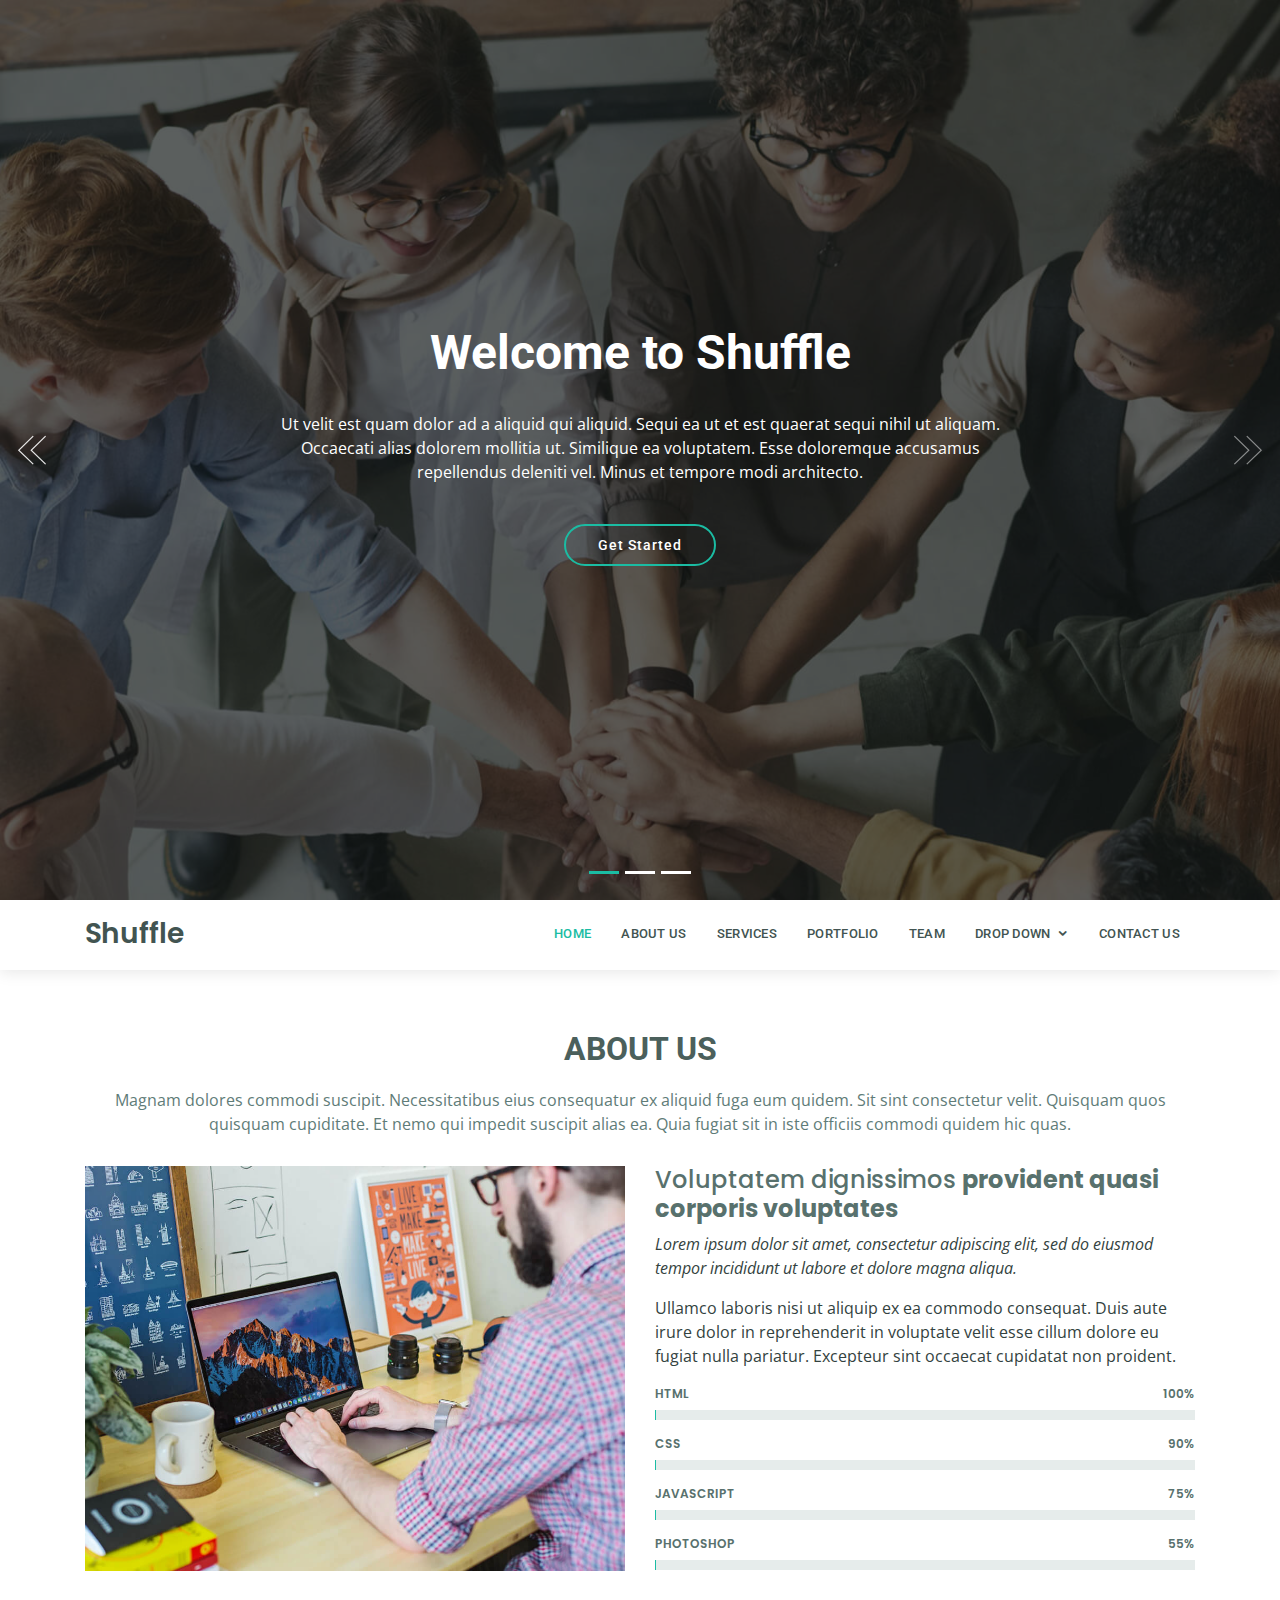
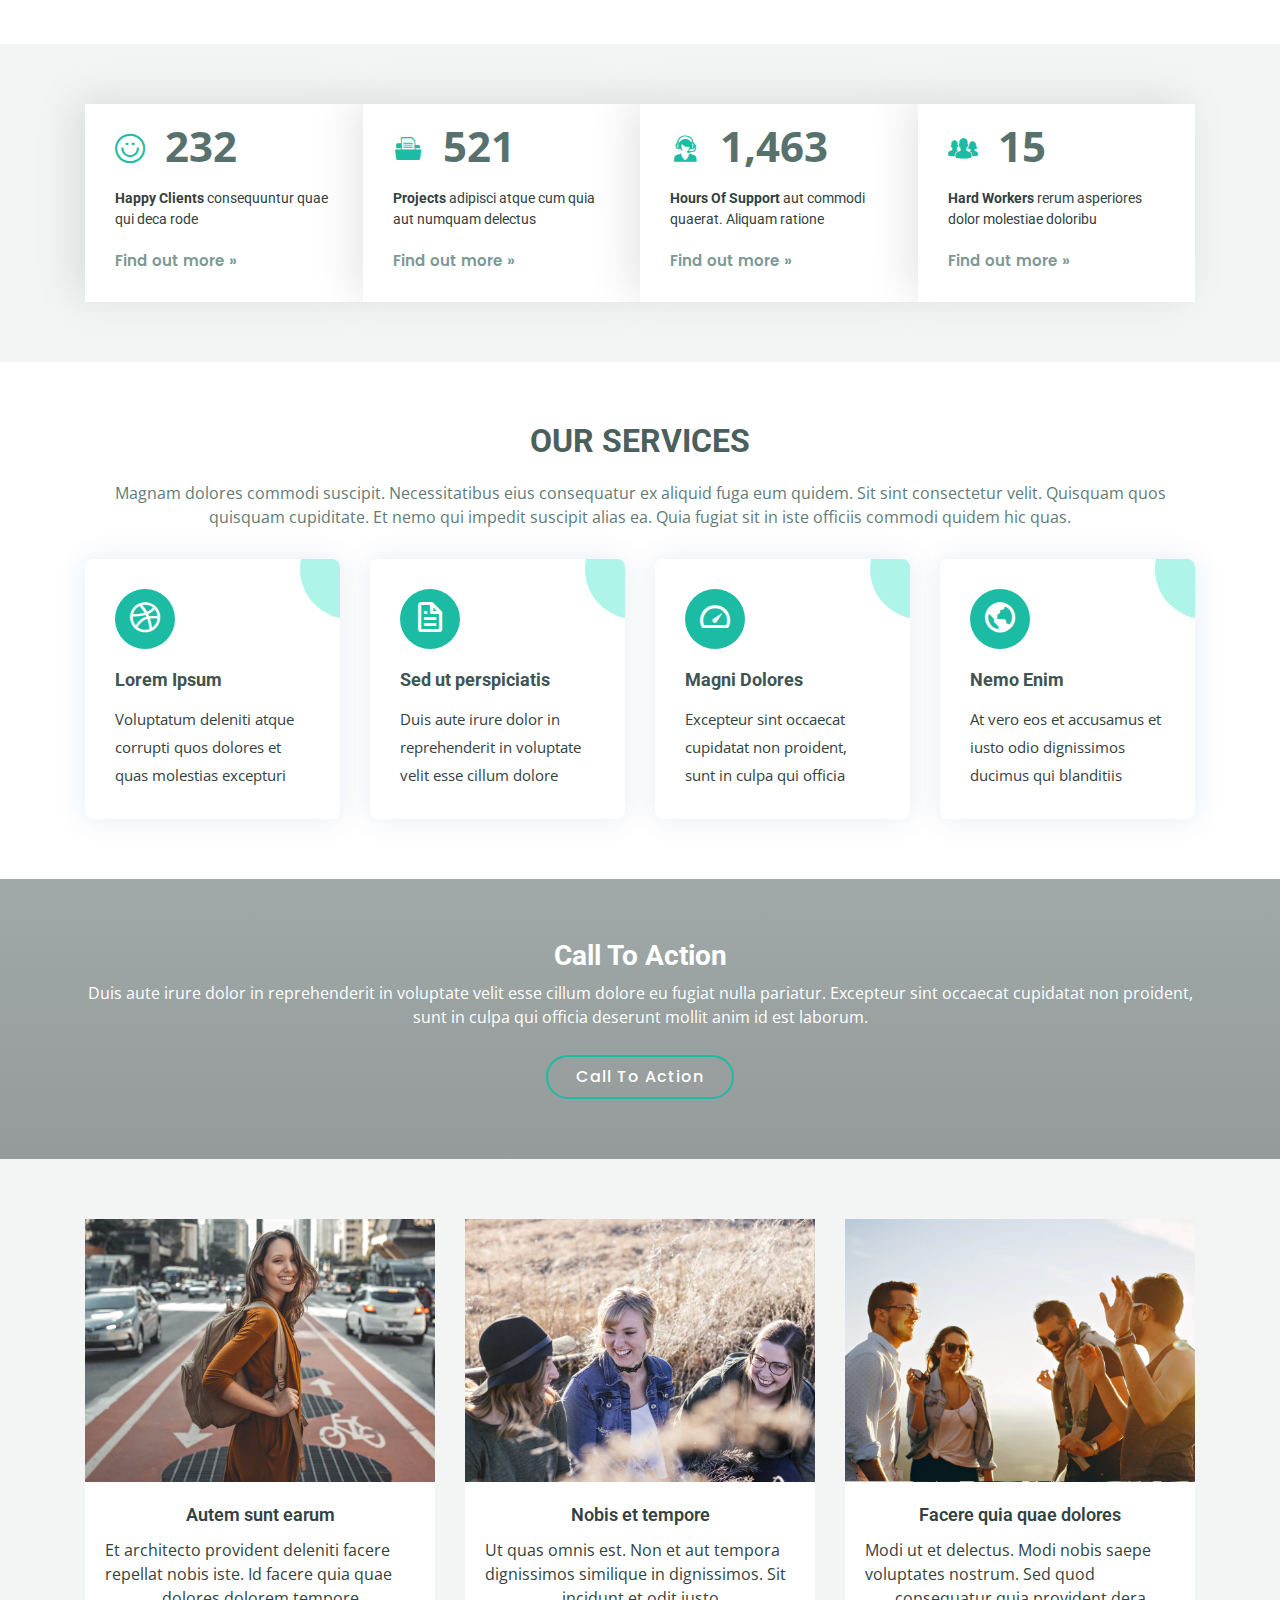
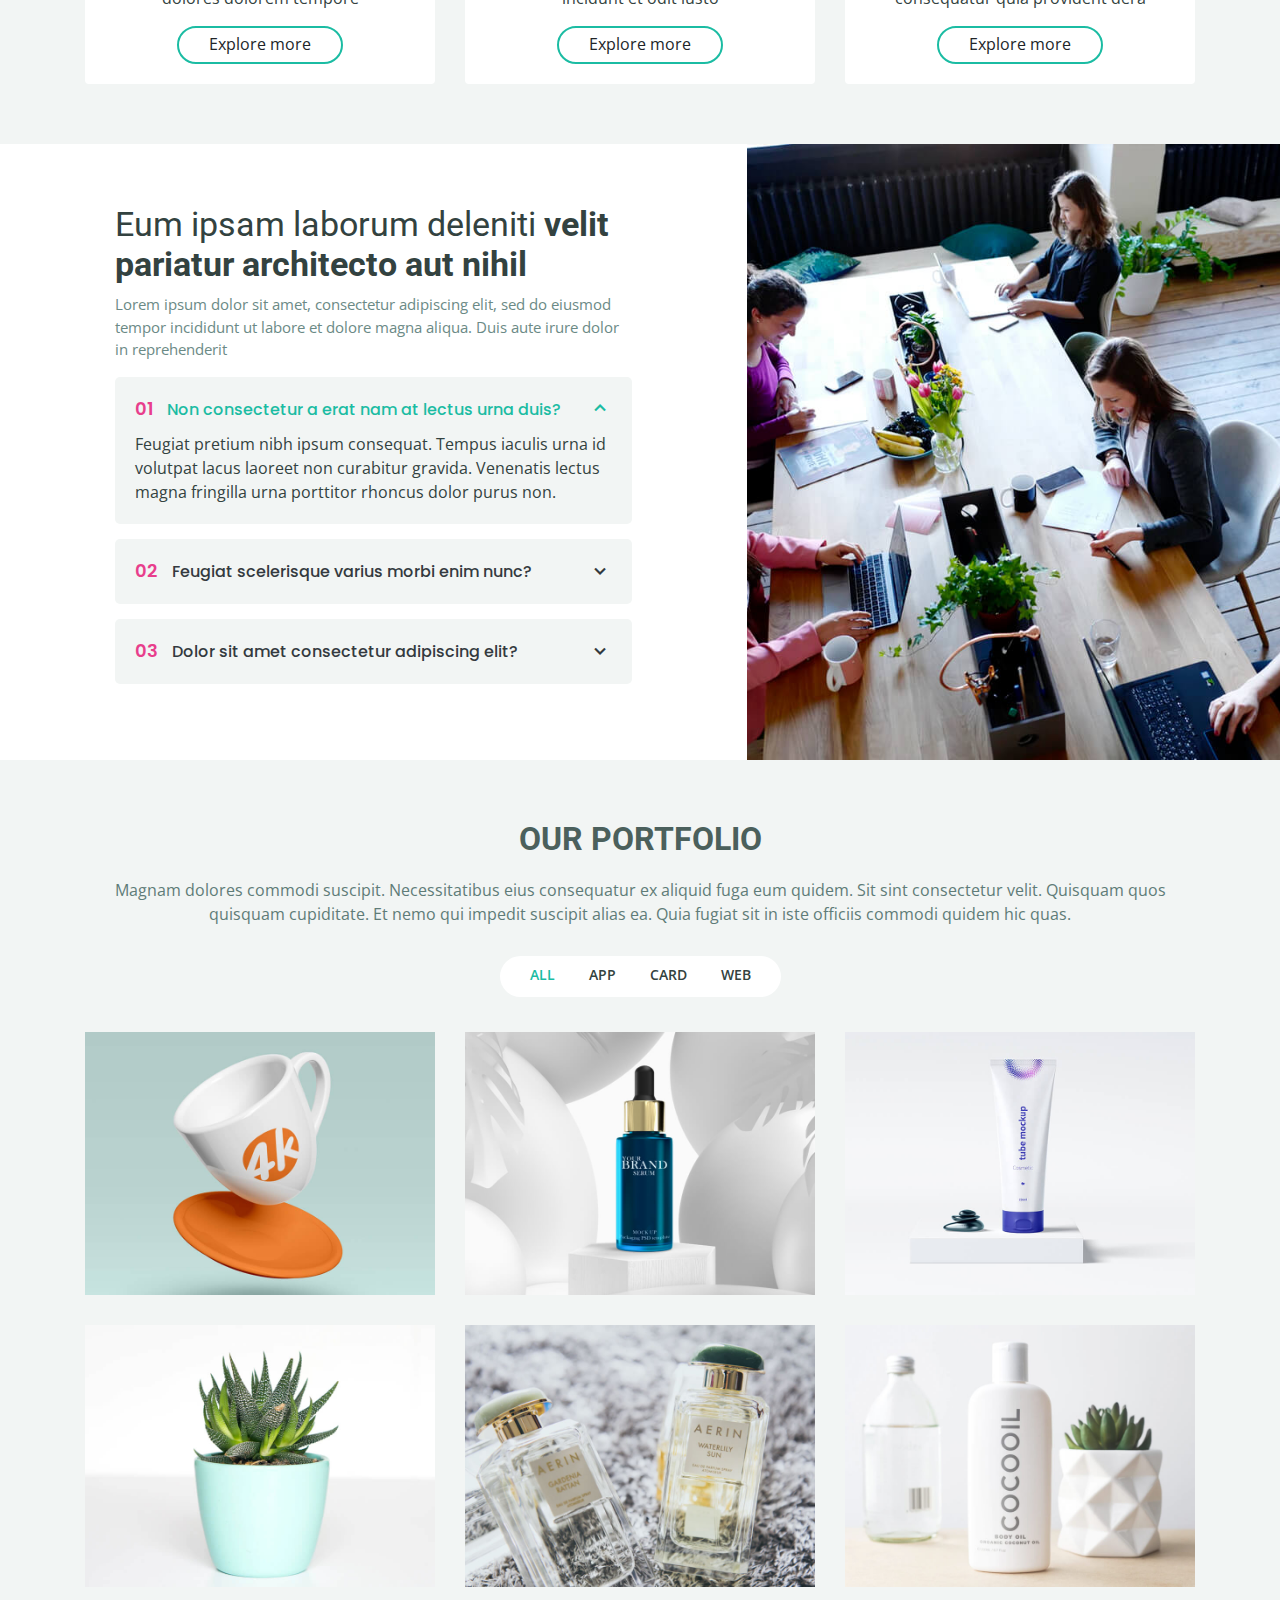
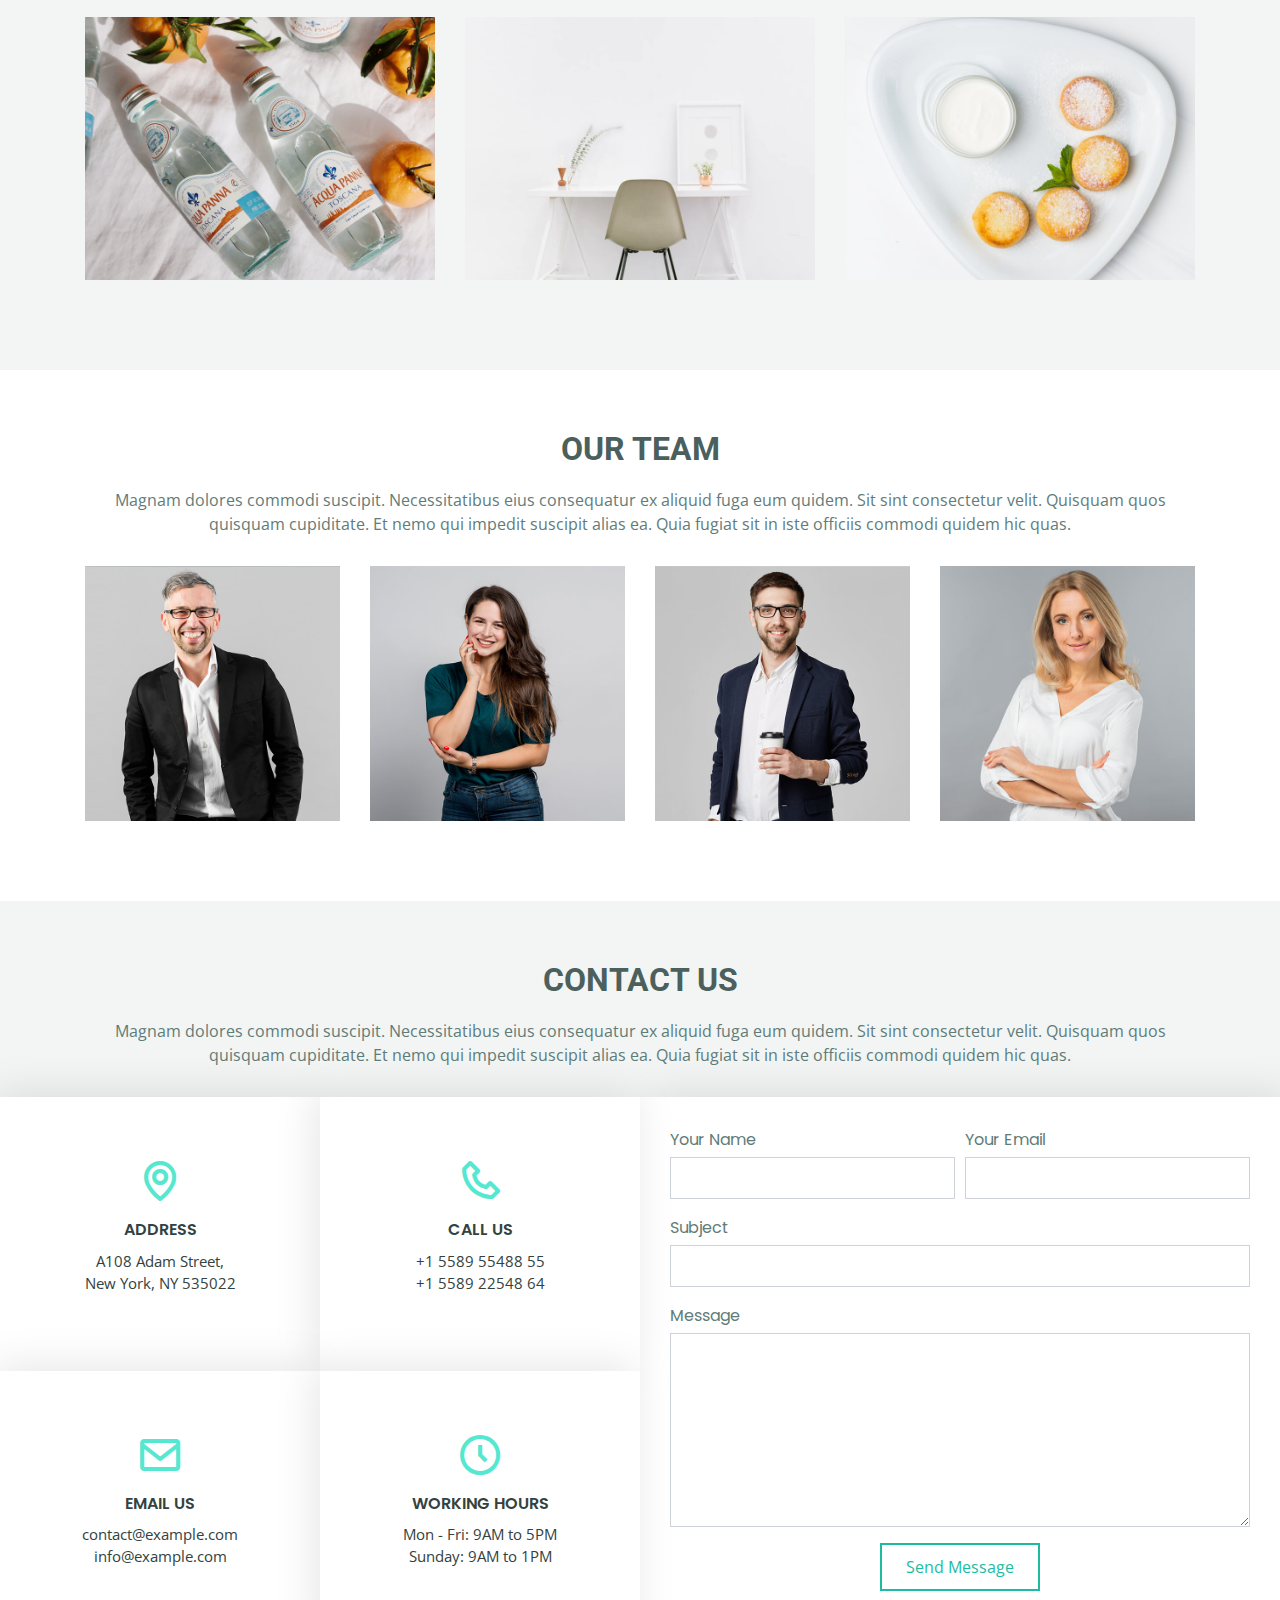
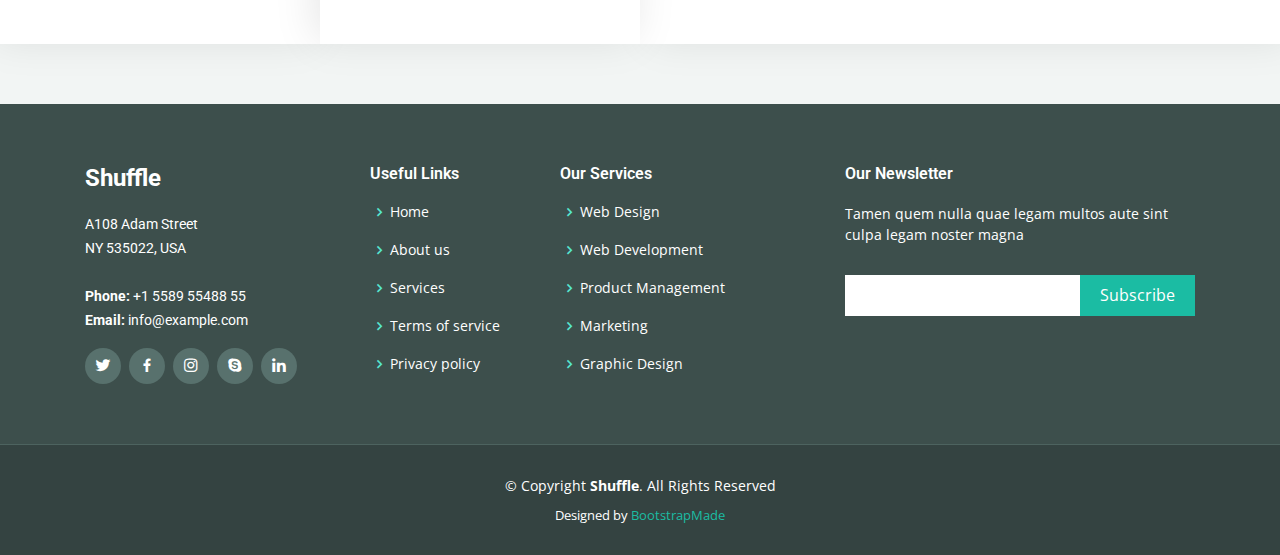
==== Shuffle/index.html @ 14a7a4bb "Shuffle" ====
<!DOCTYPE html>
<html lang="en">

<head>
  <meta charset="utf-8">
  <meta content="width=device-width, initial-scale=1.0" name="viewport">

  <title>Shuffle Bootstrap Template - Index</title>
  <meta content="" name="descriptison">
  <meta content="" name="keywords">

  <!-- Favicons -->
  <link href="assets/img/favicon.png" rel="icon">
  <link href="assets/img/apple-touch-icon.png" rel="apple-touch-icon">

  <!-- Google Fonts -->
  <link href="https://fonts.googleapis.com/css?family=Open+Sans:300,300i,400,400i,600,600i,700,700i|Roboto:300,300i,400,400i,500,500i,700,700i|Poppins:300,300i,400,400i,500,500i,600,600i,700,700i" rel="stylesheet">

  <!-- Vendor CSS Files -->
  <link href="assets/vendor/bootstrap/css/bootstrap.min.css" rel="stylesheet">
  <link href="assets/vendor/icofont/icofont.min.css" rel="stylesheet">
  <link href="assets/vendor/boxicons/css/boxicons.min.css" rel="stylesheet">
  <link href="assets/vendor/animate.css/animate.min.css" rel="stylesheet">
  <link href="assets/vendor/owl.carousel/assets/owl.carousel.min.css" rel="stylesheet">
  <link href="assets/vendor/venobox/venobox.css" rel="stylesheet">

  <!-- Template Main CSS File -->
  <link href="assets/css/style.css" rel="stylesheet">

  <!-- =======================================================
  * Template Name: Shuffle - v2.1.0
  * Template URL: https://bootstrapmade.com/bootstrap-3-one-page-template-free-shuffle/
  * Author: BootstrapMade.com
  * License: https://bootstrapmade.com/license/
  ======================================================== -->
</head>

<body>

  <!-- ======= Hero Section ======= -->
  <section id="hero">
    <div class="hero-container">
      <div id="heroCarousel" class="carousel slide carousel-fade" data-ride="carousel">

        <ol class="carousel-indicators" id="hero-carousel-indicators"></ol>

        <div class="carousel-inner" role="listbox">

          <!-- Slide 1 -->
          <div class="carousel-item active">
            <div class="carousel-background"><img src="assets/img/slide/slide-1.jpg" alt=""></div>
            <div class="carousel-container">
              <div class="carousel-content">
                <h2 class="animate__animated animate__fadeInDown">Welcome to <span>Shuffle</span></h2>
                <p class="animate__animated animate__fadeInUp">Ut velit est quam dolor ad a aliquid qui aliquid. Sequi ea ut et est quaerat sequi nihil ut aliquam. Occaecati alias dolorem mollitia ut. Similique ea voluptatem. Esse doloremque accusamus repellendus deleniti vel. Minus et tempore modi architecto.</p>
                <a href="#about" class="btn-get-started animate__animated animate__fadeInUp scrollto">Get Started</a>
              </div>
            </div>
          </div>

          <!-- Slide 2 -->
          <div class="carousel-item">
            <div class="carousel-background"><img src="assets/img/slide/slide-2.jpg" alt=""></div>
            <div class="carousel-container">
              <div class="carousel-content">
                <h2 class="animate__animated animate__fadeInDown">Lorem Ipsum Dolor</h2>
                <p class="animate__animated animate__fadeInUp">Ut velit est quam dolor ad a aliquid qui aliquid. Sequi ea ut et est quaerat sequi nihil ut aliquam. Occaecati alias dolorem mollitia ut. Similique ea voluptatem. Esse doloremque accusamus repellendus deleniti vel. Minus et tempore modi architecto.</p>
                <a href="#about" class="btn-get-started animate__animated animate__fadeInUp scrollto">Get Started</a>
              </div>
            </div>
          </div>

          <!-- Slide 3 -->
          <div class="carousel-item">
            <div class="carousel-background"><img src="assets/img/slide/slide-3.jpg" alt=""></div>
            <div class="carousel-container">
              <div class="carousel-content">
                <h2 class="animate__animated animate__fadeInDown">Sequi ea ut et est quaerat</h2>
                <p class="animate__animated animate__fadeInUp">Ut velit est quam dolor ad a aliquid qui aliquid. Sequi ea ut et est quaerat sequi nihil ut aliquam. Occaecati alias dolorem mollitia ut. Similique ea voluptatem. Esse doloremque accusamus repellendus deleniti vel. Minus et tempore modi architecto.</p>
                <a href="#about" class="btn-get-started animate__animated animate__fadeInUp scrollto">Get Started</a>
              </div>
            </div>
          </div>

        </div>

        <a class="carousel-control-prev" href="#heroCarousel" role="button" data-slide="prev">
          <span class="carousel-control-prev-icon icofont-thin-double-left" aria-hidden="true"></span>
          <span class="sr-only">Previous</span>
        </a>

        <a class="carousel-control-next" href="#heroCarousel" role="button" data-slide="next">
          <span class="carousel-control-next-icon icofont-thin-double-right" aria-hidden="true"></span>
          <span class="sr-only">Next</span>
        </a>

      </div>
    </div>
  </section><!-- End Hero -->

  <!-- ======= Header ======= -->
  <header id="header">
    <div class="container d-flex">

      <div class="logo mr-auto">
        <h1 class="text-light"><a href="index.html"><span>Shuffle</span></a></h1>
        <!-- Uncomment below if you prefer to use an image logo -->
        <!-- <a href="index.html"><img src="assets/img/logo.png" alt="" class="img-fluid"></a>-->
      </div>

      <nav class="nav-menu d-none d-lg-block">
        <ul>
          <li class="active"><a href="#header">Home</a></li>
          <li><a href="#about">About Us</a></li>
          <li><a href="#services">Services</a></li>
          <li><a href="#portfolio">Portfolio</a></li>
          <li><a href="#team">Team</a></li>
          <li class="drop-down"><a href="">Drop Down</a>
            <ul>
              <li><a href="#">Drop Down 1</a></li>
              <li class="drop-down"><a href="#">Drop Down 2</a>
                <ul>
                  <li><a href="#">Deep Drop Down 1</a></li>
                  <li><a href="#">Deep Drop Down 2</a></li>
                  <li><a href="#">Deep Drop Down 3</a></li>
                  <li><a href="#">Deep Drop Down 4</a></li>
                  <li><a href="#">Deep Drop Down 5</a></li>
                </ul>
              </li>
              <li><a href="#">Drop Down 3</a></li>
              <li><a href="#">Drop Down 4</a></li>
              <li><a href="#">Drop Down 5</a></li>
            </ul>
          </li>
          <li><a href="#contact">Contact Us</a></li>

        </ul>
      </nav><!-- .nav-menu -->

    </div>
  </header><!-- End Header -->

  <main id="main">

    <!-- ======= About Us Section ======= -->
    <section id="about" class="about">
      <div class="container">

        <div class="section-title">
          <h2>About Us</h2>
          <p>Magnam dolores commodi suscipit. Necessitatibus eius consequatur ex aliquid fuga eum quidem. Sit sint consectetur velit. Quisquam quos quisquam cupiditate. Et nemo qui impedit suscipit alias ea. Quia fugiat sit in iste officiis commodi quidem hic quas.</p>
        </div>

        <div class="row">
          <div class="col-lg-6">
            <img src="assets/img/about.jpg" class="img-fluid" alt="">
          </div>
          <div class="col-lg-6 pt-4 pt-lg-0 content">
            <h3>Voluptatem dignissimos <strong>provident quasi corporis voluptates</strong></h3>
            <p class="font-italic">
              Lorem ipsum dolor sit amet, consectetur adipiscing elit, sed do eiusmod tempor incididunt ut labore et dolore
              magna aliqua.
            </p>
            <p>
              Ullamco laboris nisi ut aliquip ex ea commodo consequat. Duis aute irure dolor in reprehenderit in voluptate
              velit esse cillum dolore eu fugiat nulla pariatur. Excepteur sint occaecat cupidatat non proident.
            </p>

            <div class="skills-content">

              <div class="progress">
                <span class="skill">HTML <i class="val">100%</i></span>
                <div class="progress-bar-wrap">
                  <div class="progress-bar" role="progressbar" aria-valuenow="100" aria-valuemin="0" aria-valuemax="100"></div>
                </div>
              </div>

              <div class="progress">
                <span class="skill">CSS <i class="val">90%</i></span>
                <div class="progress-bar-wrap">
                  <div class="progress-bar" role="progressbar" aria-valuenow="90" aria-valuemin="0" aria-valuemax="100"></div>
                </div>
              </div>

              <div class="progress">
                <span class="skill">JavaScript <i class="val">75%</i></span>
                <div class="progress-bar-wrap">
                  <div class="progress-bar" role="progressbar" aria-valuenow="75" aria-valuemin="0" aria-valuemax="100"></div>
                </div>
              </div>

              <div class="progress">
                <span class="skill">Photoshop <i class="val">55%</i></span>
                <div class="progress-bar-wrap">
                  <div class="progress-bar" role="progressbar" aria-valuenow="55" aria-valuemin="0" aria-valuemax="100"></div>
                </div>
              </div>

            </div>

          </div>
        </div>

      </div>
    </section><!-- End About Us Section -->

    <!-- ======= Counts Section ======= -->
    <section class="counts section-bg">
      <div class="container">

        <div class="row no-gutters">

          <div class="col-lg-3 col-md-6 d-md-flex align-items-md-stretch">
            <div class="count-box">
              <i class="icofont-simple-smile"></i>
              <span data-toggle="counter-up">232</span>
              <p><strong>Happy Clients</strong> consequuntur quae qui deca rode</p>
              <a href="#">Find out more &raquo;</a>
            </div>
          </div>

          <div class="col-lg-3 col-md-6 d-md-flex align-items-md-stretch">
            <div class="count-box">
              <i class="icofont-document-folder"></i>
              <span data-toggle="counter-up">521</span>
              <p><strong>Projects</strong> adipisci atque cum quia aut numquam delectus</p>
              <a href="#">Find out more &raquo;</a>
            </div>
          </div>

          <div class="col-lg-3 col-md-6 d-md-flex align-items-md-stretch">
            <div class="count-box">
              <i class="icofont-live-support"></i>
              <span data-toggle="counter-up">1,463</span>
              <p><strong>Hours Of Support</strong> aut commodi quaerat. Aliquam ratione</p>
              <a href="#">Find out more &raquo;</a>
            </div>
          </div>

          <div class="col-lg-3 col-md-6 d-md-flex align-items-md-stretch">
            <div class="count-box">
              <i class="icofont-users-alt-5"></i>
              <span data-toggle="counter-up">15</span>
              <p><strong>Hard Workers</strong> rerum asperiores dolor molestiae doloribu</p>
              <a href="#">Find out more &raquo;</a>
            </div>
          </div>

        </div>

      </div>
    </section><!-- End Counts Section -->

    <!-- ======= Our Services Section ======= -->
    <section id="services" class="services">
      <div class="container">

        <div class="section-title">
          <h2>Our Services</h2>
          <p>Magnam dolores commodi suscipit. Necessitatibus eius consequatur ex aliquid fuga eum quidem. Sit sint consectetur velit. Quisquam quos quisquam cupiditate. Et nemo qui impedit suscipit alias ea. Quia fugiat sit in iste officiis commodi quidem hic quas.</p>
        </div>

        <div class="row">
          <div class="col-md-6 col-lg-3 d-flex align-items-stretch mb-5 mb-lg-0">
            <div class="icon-box">
              <div class="icon"><i class="bx bxl-dribbble"></i></div>
              <h4 class="title"><a href="">Lorem Ipsum</a></h4>
              <p class="description">Voluptatum deleniti atque corrupti quos dolores et quas molestias excepturi</p>
            </div>
          </div>

          <div class="col-md-6 col-lg-3 d-flex align-items-stretch mb-5 mb-lg-0">
            <div class="icon-box">
              <div class="icon"><i class="bx bx-file"></i></div>
              <h4 class="title"><a href="">Sed ut perspiciatis</a></h4>
              <p class="description">Duis aute irure dolor in reprehenderit in voluptate velit esse cillum dolore</p>
            </div>
          </div>

          <div class="col-md-6 col-lg-3 d-flex align-items-stretch mb-5 mb-lg-0">
            <div class="icon-box">
              <div class="icon"><i class="bx bx-tachometer"></i></div>
              <h4 class="title"><a href="">Magni Dolores</a></h4>
              <p class="description">Excepteur sint occaecat cupidatat non proident, sunt in culpa qui officia</p>
            </div>
          </div>

          <div class="col-md-6 col-lg-3 d-flex align-items-stretch mb-5 mb-lg-0">
            <div class="icon-box">
              <div class="icon"><i class="bx bx-world"></i></div>
              <h4 class="title"><a href="">Nemo Enim</a></h4>
              <p class="description">At vero eos et accusamus et iusto odio dignissimos ducimus qui blanditiis</p>
            </div>
          </div>

        </div>

      </div>
    </section><!-- End Our Services Section -->

    <!-- ======= Cta Section ======= -->
    <section class="cta">
      <div class="container">

        <div class="text-center">
          <h3>Call To Action</h3>
          <p> Duis aute irure dolor in reprehenderit in voluptate velit esse cillum dolore eu fugiat nulla pariatur. Excepteur sint occaecat cupidatat non proident, sunt in culpa qui officia deserunt mollit anim id est laborum.</p>
          <a class="cta-btn" href="#">Call To Action</a>
        </div>

      </div>
    </section><!-- End Cta Section -->

    <!-- ======= More Services Section ======= -->
    <section class="more-services section-bg">
      <div class="container">

        <div class="row">
          <div class="col-lg-4 col-md-6 d-flex align-items-stretch mb-5 mb-lg-0">
            <div class="card">
              <img src="assets/img/more-service-1.jpg" class="card-img-top" alt="...">
              <div class="card-body">
                <h5 class="card-title"><a href="">Autem sunt earum</a></h5>
                <p class="card-text">Et architecto provident deleniti facere repellat nobis iste. Id facere quia quae dolores dolorem tempore</p>
                <a href="#" class="btn">Explore more</a>
              </div>
            </div>
          </div>
          <div class="col-lg-4 col-md-6 d-flex align-items-stretch mb-5 mb-lg-0">
            <div class="card">
              <img src="assets/img/more-service-2.jpg" class="card-img-top" alt="...">
              <div class="card-body">
                <h5 class="card-title"><a href="">Nobis et tempore</a></h5>
                <p class="card-text">Ut quas omnis est. Non et aut tempora dignissimos similique in dignissimos. Sit incidunt et odit iusto</p>
                <a href="#" class="btn">Explore more</a>
              </div>
            </div>
          </div>
          <div class="col-lg-4 col-md-6 d-flex align-items-stretch mb-5 mb-lg-0">
            <div class="card">
              <img src="assets/img/more-service-3.jpg" class="card-img-top" alt="...">
              <div class="card-body">
                <h5 class="card-title"><a href="">Facere quia quae dolores</a></h5>
                <p class="card-text">Modi ut et delectus. Modi nobis saepe voluptates nostrum. Sed quod consequatur quia provident dera</p>
                <a href="#" class="btn">Explore more</a>
              </div>
            </div>
          </div>
        </div>

      </div>
    </section><!-- End More Services Section -->

    <!-- ======= Info Box Section ======= -->
    <section class="info-box py-0">
      <div class="container-fluid">

        <div class="row">

          <div class="col-lg-7 d-flex flex-column justify-content-center align-items-stretch  order-2 order-lg-1">

            <div class="content">
              <h3>Eum ipsam laborum deleniti <strong>velit pariatur architecto aut nihil</strong></h3>
              <p>
                Lorem ipsum dolor sit amet, consectetur adipiscing elit, sed do eiusmod tempor incididunt ut labore et dolore magna aliqua. Duis aute irure dolor in reprehenderit
              </p>
            </div>

            <div class="accordion-list">
              <ul>
                <li>
                  <a data-toggle="collapse" class="collapse" href="#accordion-list-1"><span>01</span> Non consectetur a erat nam at lectus urna duis? <i class="bx bx-chevron-down icon-show"></i><i class="bx bx-chevron-up icon-close"></i></a>
                  <div id="accordion-list-1" class="collapse show" data-parent=".accordion-list">
                    <p>
                      Feugiat pretium nibh ipsum consequat. Tempus iaculis urna id volutpat lacus laoreet non curabitur gravida. Venenatis lectus magna fringilla urna porttitor rhoncus dolor purus non.
                    </p>
                  </div>
                </li>

                <li>
                  <a data-toggle="collapse" href="#accordion-list-2" class="collapsed"><span>02</span> Feugiat scelerisque varius morbi enim nunc? <i class="bx bx-chevron-down icon-show"></i><i class="bx bx-chevron-up icon-close"></i></a>
                  <div id="accordion-list-2" class="collapse" data-parent=".accordion-list">
                    <p>
                      Dolor sit amet consectetur adipiscing elit pellentesque habitant morbi. Id interdum velit laoreet id donec ultrices. Fringilla phasellus faucibus scelerisque eleifend donec pretium. Est pellentesque elit ullamcorper dignissim. Mauris ultrices eros in cursus turpis massa tincidunt dui.
                    </p>
                  </div>
                </li>

                <li>
                  <a data-toggle="collapse" href="#accordion-list-3" class="collapsed"><span>03</span> Dolor sit amet consectetur adipiscing elit? <i class="bx bx-chevron-down icon-show"></i><i class="bx bx-chevron-up icon-close"></i></a>
                  <div id="accordion-list-3" class="collapse" data-parent=".accordion-list">
                    <p>
                      Eleifend mi in nulla posuere sollicitudin aliquam ultrices sagittis orci. Faucibus pulvinar elementum integer enim. Sem nulla pharetra diam sit amet nisl suscipit. Rutrum tellus pellentesque eu tincidunt. Lectus urna duis convallis convallis tellus. Urna molestie at elementum eu facilisis sed odio morbi quis
                    </p>
                  </div>
                </li>

              </ul>
            </div>

          </div>

          <div class="col-lg-5 align-items-stretch order-1 order-lg-2 img" style="background-image: url(assets/img/info-box.jpg);">&nbsp;</div>
        </div>

      </div>
    </section><!-- End Info Box Section -->

    <!-- ======= Our Portfolio Section ======= -->
    <section id="portfolio" class="portfolio section-bg">
      <div class="container">

        <div class="section-title">
          <h2>Our Portfolio</h2>
          <p>Magnam dolores commodi suscipit. Necessitatibus eius consequatur ex aliquid fuga eum quidem. Sit sint consectetur velit. Quisquam quos quisquam cupiditate. Et nemo qui impedit suscipit alias ea. Quia fugiat sit in iste officiis commodi quidem hic quas.</p>
        </div>

        <div class="row">
          <div class="col-lg-12 d-flex justify-content-center">
            <ul id="portfolio-flters">
              <li data-filter="*" class="filter-active">All</li>
              <li data-filter=".filter-app">App</li>
              <li data-filter=".filter-card">Card</li>
              <li data-filter=".filter-web">Web</li>
            </ul>
          </div>
        </div>

        <div class="row portfolio-container">

          <div class="col-lg-4 col-md-6 portfolio-item filter-app">
            <div class="portfolio-wrap">
              <img src="assets/img/portfolio/portfolio-1.jpg" class="img-fluid" alt="">
              <div class="portfolio-info">
                <h4>App 1</h4>
                <p>App</p>
              </div>
              <div class="portfolio-links">
                <a href="assets/img/portfolio/portfolio-1.jpg" data-gall="portfolioGallery" class="venobox" title="App 1"><i class="bx bx-plus"></i></a>
                <a href="portfolio-details.html" title="More Details"><i class="bx bx-link"></i></a>
              </div>
            </div>
          </div>

          <div class="col-lg-4 col-md-6 portfolio-item filter-web">
            <div class="portfolio-wrap">
              <img src="assets/img/portfolio/portfolio-2.jpg" class="img-fluid" alt="">
              <div class="portfolio-info">
                <h4>Web 3</h4>
                <p>Web</p>
              </div>
              <div class="portfolio-links">
                <a href="assets/img/portfolio/portfolio-2.jpg" data-gall="portfolioGallery" class="venobox" title="Web 3"><i class="bx bx-plus"></i></a>
                <a href="portfolio-details.html" title="More Details"><i class="bx bx-link"></i></a>
              </div>
            </div>
          </div>

          <div class="col-lg-4 col-md-6 portfolio-item filter-app">
            <div class="portfolio-wrap">
              <img src="assets/img/portfolio/portfolio-3.jpg" class="img-fluid" alt="">
              <div class="portfolio-info">
                <h4>App 2</h4>
                <p>App</p>
              </div>
              <div class="portfolio-links">
                <a href="assets/img/portfolio/portfolio-3.jpg" data-gall="portfolioGallery" class="venobox" title="App 2"><i class="bx bx-plus"></i></a>
                <a href="portfolio-details.html" title="More Details"><i class="bx bx-link"></i></a>
              </div>
            </div>
          </div>

          <div class="col-lg-4 col-md-6 portfolio-item filter-card">
            <div class="portfolio-wrap">
              <img src="assets/img/portfolio/portfolio-4.jpg" class="img-fluid" alt="">
              <div class="portfolio-info">
                <h4>Card 2</h4>
                <p>Card</p>
              </div>
              <div class="portfolio-links">
                <a href="assets/img/portfolio/portfolio-4.jpg" data-gall="portfolioGallery" class="venobox" title="Card 2"><i class="bx bx-plus"></i></a>
                <a href="portfolio-details.html" title="More Details"><i class="bx bx-link"></i></a>
              </div>
            </div>
          </div>

          <div class="col-lg-4 col-md-6 portfolio-item filter-web">
            <div class="portfolio-wrap">
              <img src="assets/img/portfolio/portfolio-5.jpg" class="img-fluid" alt="">
              <div class="portfolio-info">
                <h4>Web 2</h4>
                <p>Web</p>
              </div>
              <div class="portfolio-links">
                <a href="assets/img/portfolio/portfolio-5.jpg" data-gall="portfolioGallery" class="venobox" title="Web 2"><i class="bx bx-plus"></i></a>
                <a href="portfolio-details.html" title="More Details"><i class="bx bx-link"></i></a>
              </div>
            </div>
          </div>

          <div class="col-lg-4 col-md-6 portfolio-item filter-app">
            <div class="portfolio-wrap">
              <img src="assets/img/portfolio/portfolio-6.jpg" class="img-fluid" alt="">
              <div class="portfolio-info">
                <h4>App 3</h4>
                <p>App</p>
              </div>
              <div class="portfolio-links">
                <a href="assets/img/portfolio/portfolio-6.jpg" data-gall="portfolioGallery" class="venobox" title="App 3"><i class="bx bx-plus"></i></a>
                <a href="portfolio-details.html" title="More Details"><i class="bx bx-link"></i></a>
              </div>
            </div>
          </div>

          <div class="col-lg-4 col-md-6 portfolio-item filter-card">
            <div class="portfolio-wrap">
              <img src="assets/img/portfolio/portfolio-7.jpg" class="img-fluid" alt="">
              <div class="portfolio-info">
                <h4>Card 1</h4>
                <p>Card</p>
              </div>
              <div class="portfolio-links">
                <a href="assets/img/portfolio/portfolio-7.jpg" data-gall="portfolioGallery" class="venobox" title="Card 1"><i class="bx bx-plus"></i></a>
                <a href="portfolio-details.html" title="More Details"><i class="bx bx-link"></i></a>
              </div>
            </div>
          </div>

          <div class="col-lg-4 col-md-6 portfolio-item filter-card">
            <div class="portfolio-wrap">
              <img src="assets/img/portfolio/portfolio-8.jpg" class="img-fluid" alt="">
              <div class="portfolio-info">
                <h4>Card 3</h4>
                <p>Card</p>
              </div>
              <div class="portfolio-links">
                <a href="assets/img/portfolio/portfolio-8.jpg" data-gall="portfolioGallery" class="venobox" title="Card 3"><i class="bx bx-plus"></i></a>
                <a href="portfolio-details.html" title="More Details"><i class="bx bx-link"></i></a>
              </div>
            </div>
          </div>

          <div class="col-lg-4 col-md-6 portfolio-item filter-web">
            <div class="portfolio-wrap">
              <img src="assets/img/portfolio/portfolio-9.jpg" class="img-fluid" alt="">
              <div class="portfolio-info">
                <h4>Web 3</h4>
                <p>Web</p>
              </div>
              <div class="portfolio-links">
                <a href="assets/img/portfolio/portfolio-9.jpg" data-gall="portfolioGallery" class="venobox" title="Web 3"><i class="bx bx-plus"></i></a>
                <a href="portfolio-details.html" title="More Details"><i class="bx bx-link"></i></a>
              </div>
            </div>
          </div>

        </div>

      </div>
    </section><!-- End Our Portfolio Section -->

    <!-- ======= Our Team Section ======= -->
    <section id="team" class="team">
      <div class="container">

        <div class="section-title">
          <h2>Our Team</h2>
          <p>Magnam dolores commodi suscipit. Necessitatibus eius consequatur ex aliquid fuga eum quidem. Sit sint consectetur velit. Quisquam quos quisquam cupiditate. Et nemo qui impedit suscipit alias ea. Quia fugiat sit in iste officiis commodi quidem hic quas.</p>
        </div>

        <div class="row">

          <div class="col-xl-3 col-lg-4 col-md-6">
            <div class="member">
              <img src="assets/img/team/team-1.jpg" class="img-fluid" alt="">
              <div class="member-info">
                <div class="member-info-content">
                  <h4>Walter White</h4>
                  <span>Chief Executive Officer</span>
                </div>
                <div class="social">
                  <a href=""><i class="icofont-twitter"></i></a>
                  <a href=""><i class="icofont-facebook"></i></a>
                  <a href=""><i class="icofont-instagram"></i></a>
                  <a href=""><i class="icofont-linkedin"></i></a>
                </div>
              </div>
            </div>
          </div>

          <div class="col-xl-3 col-lg-4 col-md-6" data-wow-delay="0.1s">
            <div class="member">
              <img src="assets/img/team/team-2.jpg" class="img-fluid" alt="">
              <div class="member-info">
                <div class="member-info-content">
                  <h4>Sarah Jhonson</h4>
                  <span>Product Manager</span>
                </div>
                <div class="social">
                  <a href=""><i class="icofont-twitter"></i></a>
                  <a href=""><i class="icofont-facebook"></i></a>
                  <a href=""><i class="icofont-instagram"></i></a>
                  <a href=""><i class="icofont-linkedin"></i></a>
                </div>
              </div>
            </div>
          </div>

          <div class="col-xl-3 col-lg-4 col-md-6" data-wow-delay="0.2s">
            <div class="member">
              <img src="assets/img/team/team-3.jpg" class="img-fluid" alt="">
              <div class="member-info">
                <div class="member-info-content">
                  <h4>William Anderson</h4>
                  <span>CTO</span>
                </div>
                <div class="social">
                  <a href=""><i class="icofont-twitter"></i></a>
                  <a href=""><i class="icofont-facebook"></i></a>
                  <a href=""><i class="icofont-instagram"></i></a>
                  <a href=""><i class="icofont-linkedin"></i></a>
                </div>
              </div>
            </div>
          </div>

          <div class="col-xl-3 col-lg-4 col-md-6" data-wow-delay="0.3s">
            <div class="member">
              <img src="assets/img/team/team-4.jpg" class="img-fluid" alt="">
              <div class="member-info">
                <div class="member-info-content">
                  <h4>Amanda Jepson</h4>
                  <span>Accountant</span>
                </div>
                <div class="social">
                  <a href=""><i class="icofont-twitter"></i></a>
                  <a href=""><i class="icofont-facebook"></i></a>
                  <a href=""><i class="icofont-instagram"></i></a>
                  <a href=""><i class="icofont-linkedin"></i></a>
                </div>
              </div>
            </div>
          </div>

        </div>

      </div>
    </section><!-- End Our Team Section -->

    <!-- ======= Contact Us Section ======= -->
    <section id="contact" class="contact section-bg">

      <div class="container">
        <div class="section-title">
          <h2>Contact Us</h2>
          <p>Magnam dolores commodi suscipit. Necessitatibus eius consequatur ex aliquid fuga eum quidem. Sit sint consectetur velit. Quisquam quos quisquam cupiditate. Et nemo qui impedit suscipit alias ea. Quia fugiat sit in iste officiis commodi quidem hic quas.</p>
        </div>
      </div>

      <div class="container-fluid">

        <div class="row">

          <div class="col-lg-6 d-flex align-items-stretch infos">

            <div class="row">

              <div class="col-lg-6 info d-flex flex-column align-items-stretch">
                <i class="bx bx-map"></i>
                <h4>Address</h4>
                <p>A108 Adam Street,<br>New York, NY 535022</p>
              </div>
              <div class="col-lg-6 info info-bg d-flex flex-column align-items-stretch">
                <i class="bx bx-phone"></i>
                <h4>Call Us</h4>
                <p>+1 5589 55488 55<br>+1 5589 22548 64</p>
              </div>
              <div class="col-lg-6 info info-bg d-flex flex-column align-items-stretch">
                <i class="bx bx-envelope"></i>
                <h4>Email Us</h4>
                <p>contact@example.com<br>info@example.com</p>
              </div>
              <div class="col-lg-6 info d-flex flex-column align-items-stretch">
                <i class="bx bx-time-five"></i>
                <h4>Working Hours</h4>
                <p>Mon - Fri: 9AM to 5PM<br>Sunday: 9AM to 1PM</p>
              </div>
            </div>

          </div>

          <div class="col-lg-6 d-flex align-items-stretch contact-form-wrap">
            <form action="forms/contact.php" method="post" role="form" class="php-email-form">
              <div class="form-row">
                <div class="col-md-6 form-group">
                  <label for="name">Your Name</label>
                  <input type="text" name="name" class="form-control" id="name" data-rule="minlen:4" data-msg="Please enter at least 4 chars" />
                  <div class="validate"></div>
                </div>
                <div class="col-md-6 form-group">
                  <label for="email">Your Email</label>
                  <input type="email" class="form-control" name="email" id="email" data-rule="email" data-msg="Please enter a valid email" />
                  <div class="validate"></div>
                </div>
              </div>
              <div class="form-group">
                <label for="subject">Subject</label>
                <input type="text" class="form-control" name="subject" id="subject" data-rule="minlen:4" data-msg="Please enter at least 8 chars of subject" />
                <div class="validate"></div>
              </div>
              <div class="form-group">
                <label for="message">Message</label>
                <textarea class="form-control" name="message" rows="8" data-rule="required" data-msg="Please write something for us"></textarea>
                <div class="validate"></div>
              </div>
              <div class="mb-3">
                <div class="loading">Loading</div>
                <div class="error-message"></div>
                <div class="sent-message">Your message has been sent. Thank you!</div>
              </div>
              <div class="text-center"><button type="submit">Send Message</button></div>
            </form>
          </div>

        </div>

      </div>
    </section><!-- End Contact Us Section -->

  </main><!-- End #main -->

  <!-- ======= Footer ======= -->
  <footer id="footer">
    <div class="footer-top">
      <div class="container">
        <div class="row">

          <div class="col-lg-3 col-md-6 footer-info">
            <h3>Shuffle</h3>
            <p>
              A108 Adam Street <br>
              NY 535022, USA<br><br>
              <strong>Phone:</strong> +1 5589 55488 55<br>
              <strong>Email:</strong> info@example.com<br>
            </p>
            <div class="social-links mt-3">
              <a href="#" class="twitter"><i class="bx bxl-twitter"></i></a>
              <a href="#" class="facebook"><i class="bx bxl-facebook"></i></a>
              <a href="#" class="instagram"><i class="bx bxl-instagram"></i></a>
              <a href="#" class="google-plus"><i class="bx bxl-skype"></i></a>
              <a href="#" class="linkedin"><i class="bx bxl-linkedin"></i></a>
            </div>
          </div>

          <div class="col-lg-2 col-md-6 footer-links">
            <h4>Useful Links</h4>
            <ul>
              <li><i class="bx bx-chevron-right"></i> <a href="#">Home</a></li>
              <li><i class="bx bx-chevron-right"></i> <a href="#">About us</a></li>
              <li><i class="bx bx-chevron-right"></i> <a href="#">Services</a></li>
              <li><i class="bx bx-chevron-right"></i> <a href="#">Terms of service</a></li>
              <li><i class="bx bx-chevron-right"></i> <a href="#">Privacy policy</a></li>
            </ul>
          </div>

          <div class="col-lg-3 col-md-6 footer-links">
            <h4>Our Services</h4>
            <ul>
              <li><i class="bx bx-chevron-right"></i> <a href="#">Web Design</a></li>
              <li><i class="bx bx-chevron-right"></i> <a href="#">Web Development</a></li>
              <li><i class="bx bx-chevron-right"></i> <a href="#">Product Management</a></li>
              <li><i class="bx bx-chevron-right"></i> <a href="#">Marketing</a></li>
              <li><i class="bx bx-chevron-right"></i> <a href="#">Graphic Design</a></li>
            </ul>
          </div>

          <div class="col-lg-4 col-md-6 footer-newsletter">
            <h4>Our Newsletter</h4>
            <p>Tamen quem nulla quae legam multos aute sint culpa legam noster magna</p>
            <form action="" method="post">
              <input type="email" name="email"><input type="submit" value="Subscribe">
            </form>

          </div>

        </div>
      </div>
    </div>

    <div class="container">
      <div class="copyright">
        &copy; Copyright <strong><span>Shuffle</span></strong>. All Rights Reserved
      </div>
      <div class="credits">
        <!-- All the links in the footer should remain intact. -->
        <!-- You can delete the links only if you purchased the pro version. -->
        <!-- Licensing information: https://bootstrapmade.com/license/ -->
        <!-- Purchase the pro version with working PHP/AJAX contact form: https://bootstrapmade.com/bootstrap-3-one-page-template-free-shuffle/ -->
        Designed by <a href="https://bootstrapmade.com/">BootstrapMade</a>
      </div>
    </div>
  </footer><!-- End Footer -->

  <a href="#" class="back-to-top"><i class="icofont-simple-up"></i></a>

  <!-- Vendor JS Files -->
  <script src="assets/vendor/jquery/jquery.min.js"></script>
  <script src="assets/vendor/bootstrap/js/bootstrap.bundle.min.js"></script>
  <script src="assets/vendor/jquery.easing/jquery.easing.min.js"></script>
  <script src="assets/vendor/php-email-form/validate.js"></script>
  <script src="assets/vendor/jquery-sticky/jquery.sticky.js"></script>
  <script src="assets/vendor/waypoints/jquery.waypoints.min.js"></script>
  <script src="assets/vendor/counterup/counterup.min.js"></script>
  <script src="assets/vendor/isotope-layout/isotope.pkgd.min.js"></script>
  <script src="assets/vendor/owl.carousel/owl.carousel.min.js"></script>
  <script src="assets/vendor/venobox/venobox.min.js"></script>

  <!-- Template Main JS File -->
  <script src="assets/js/main.js"></script>

</body>

</html>
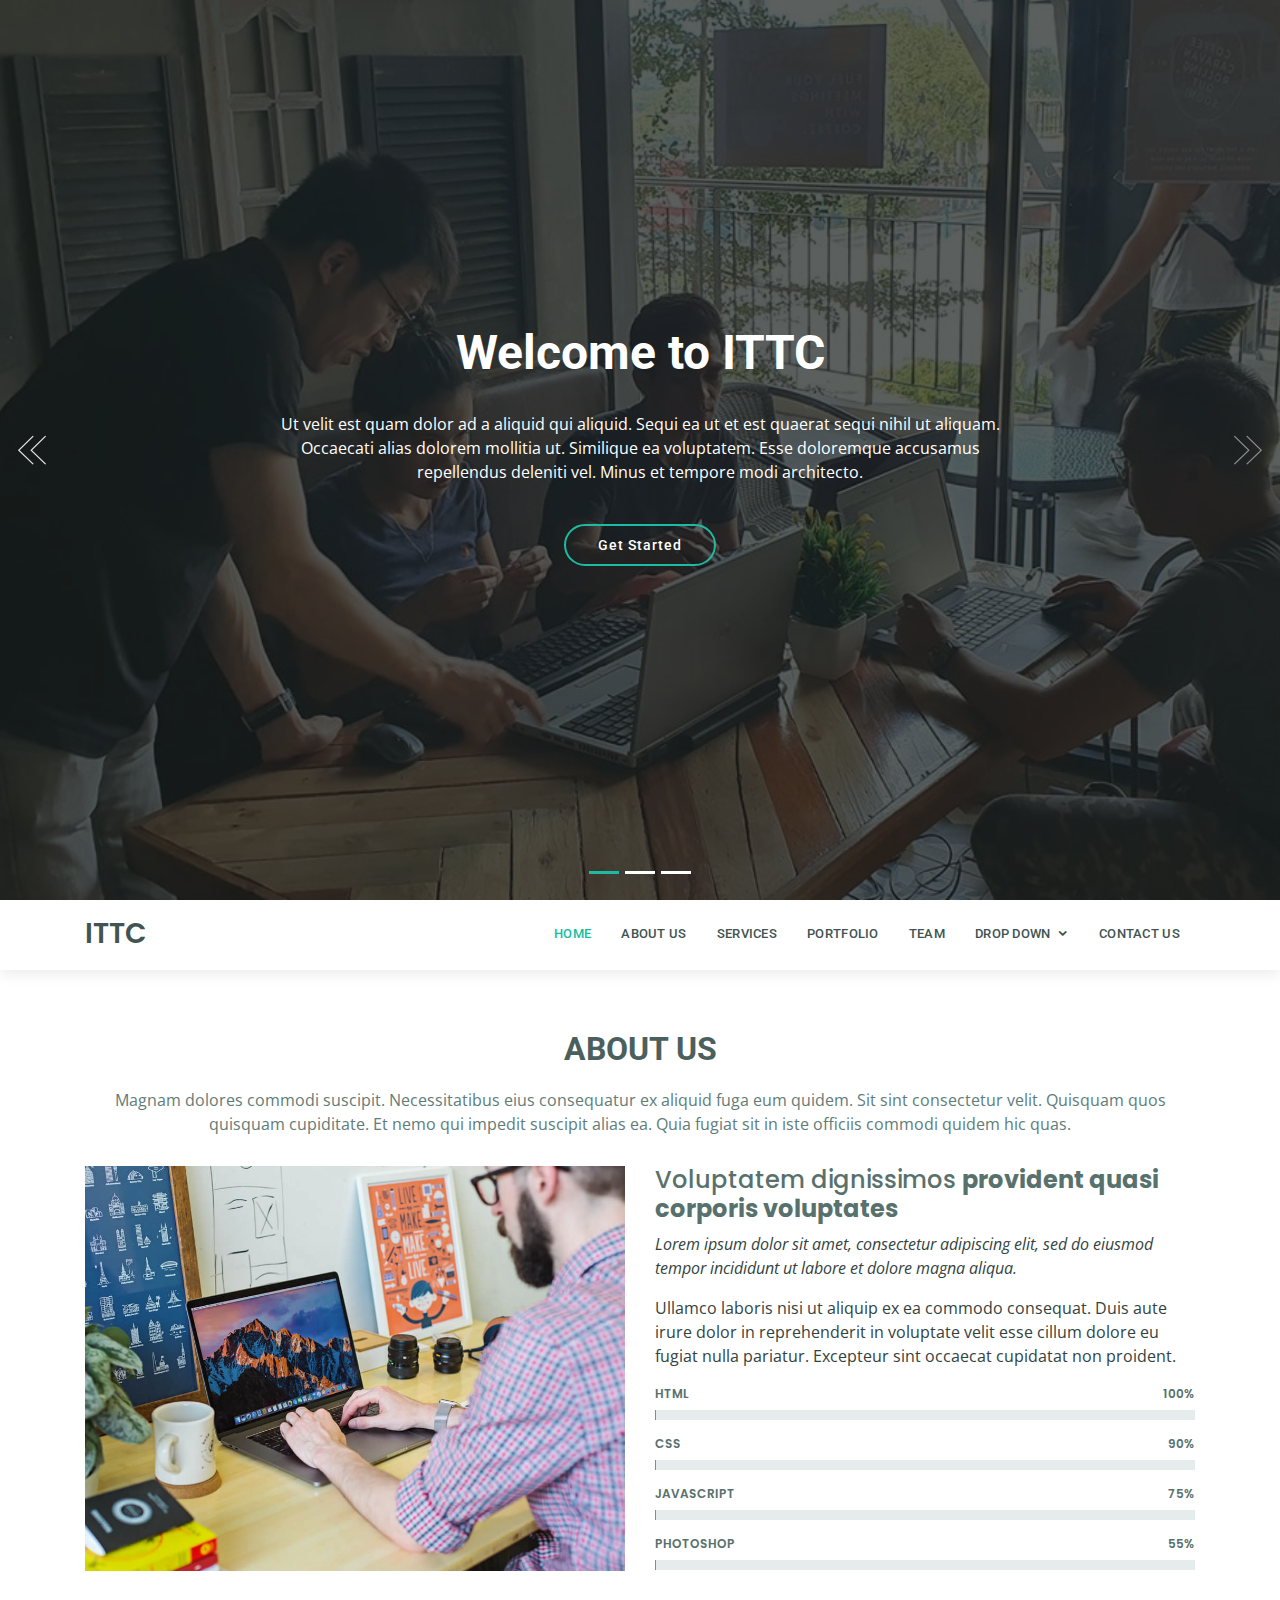
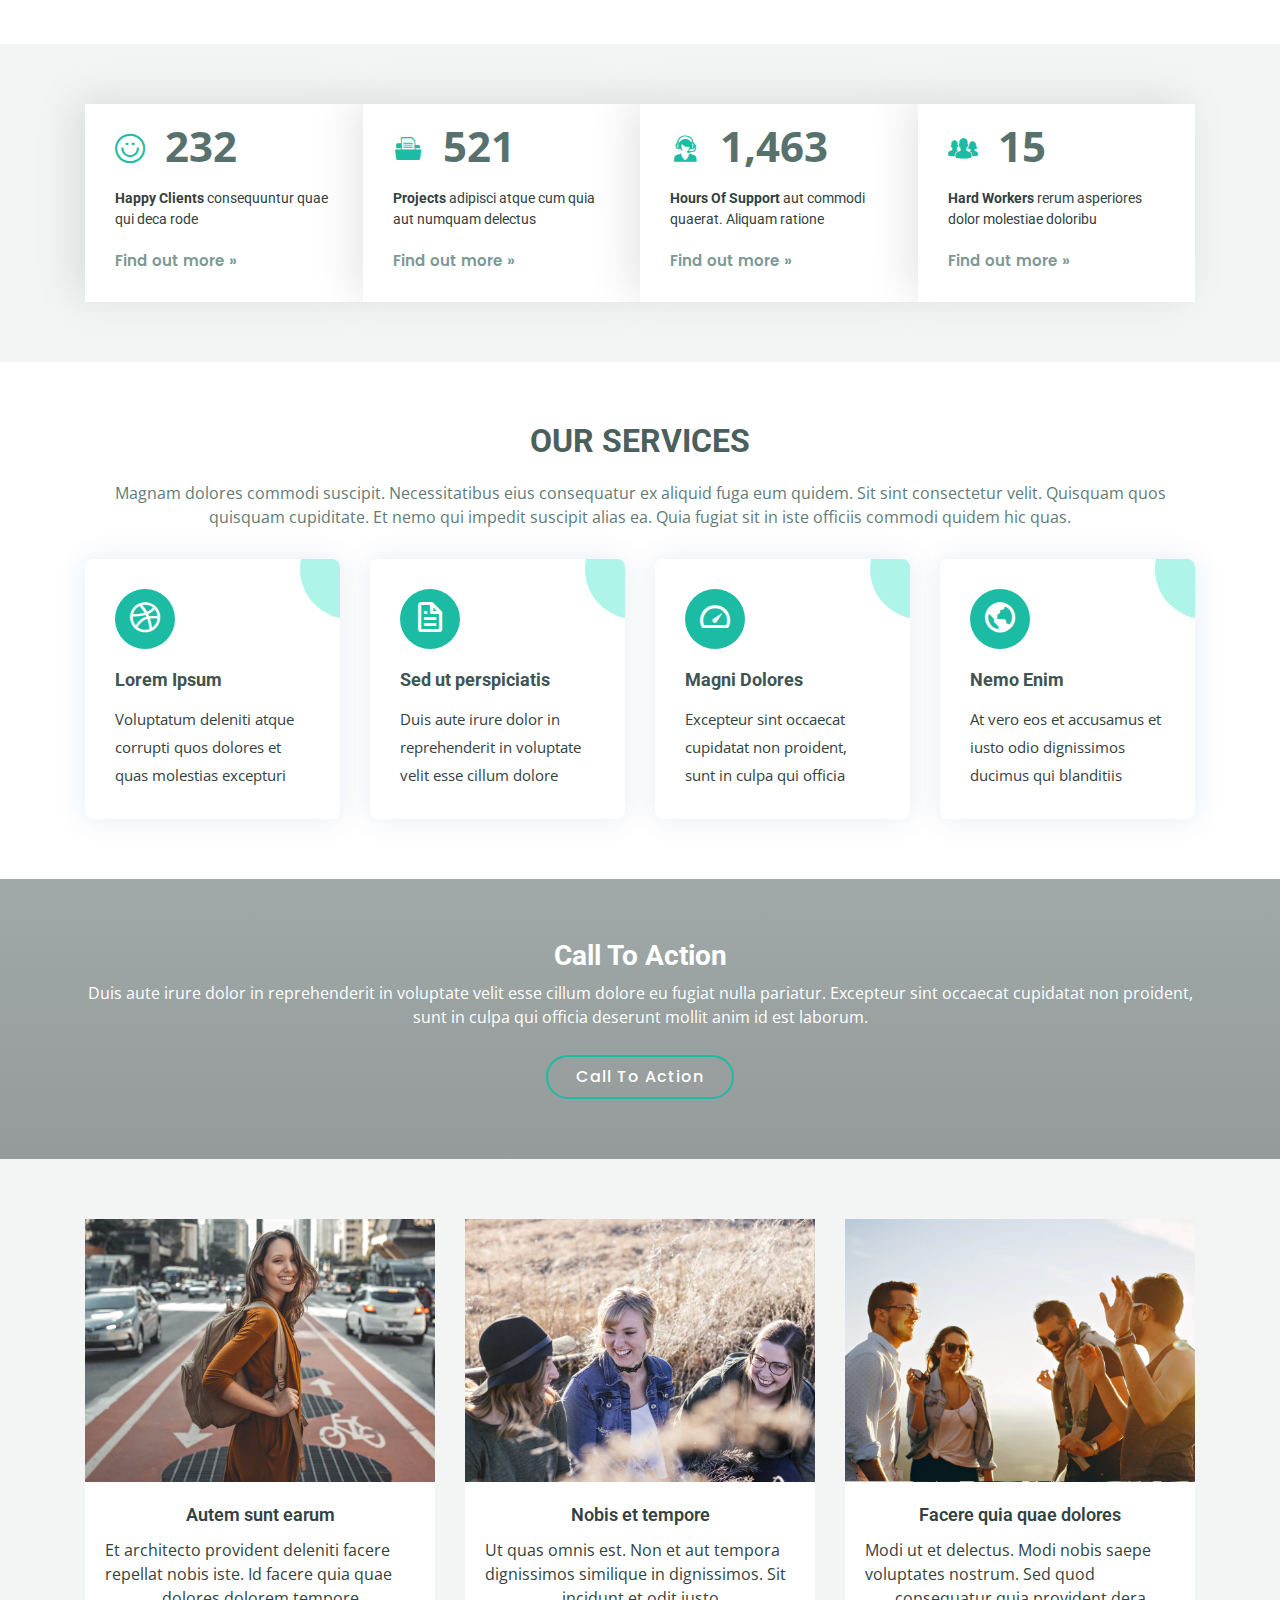
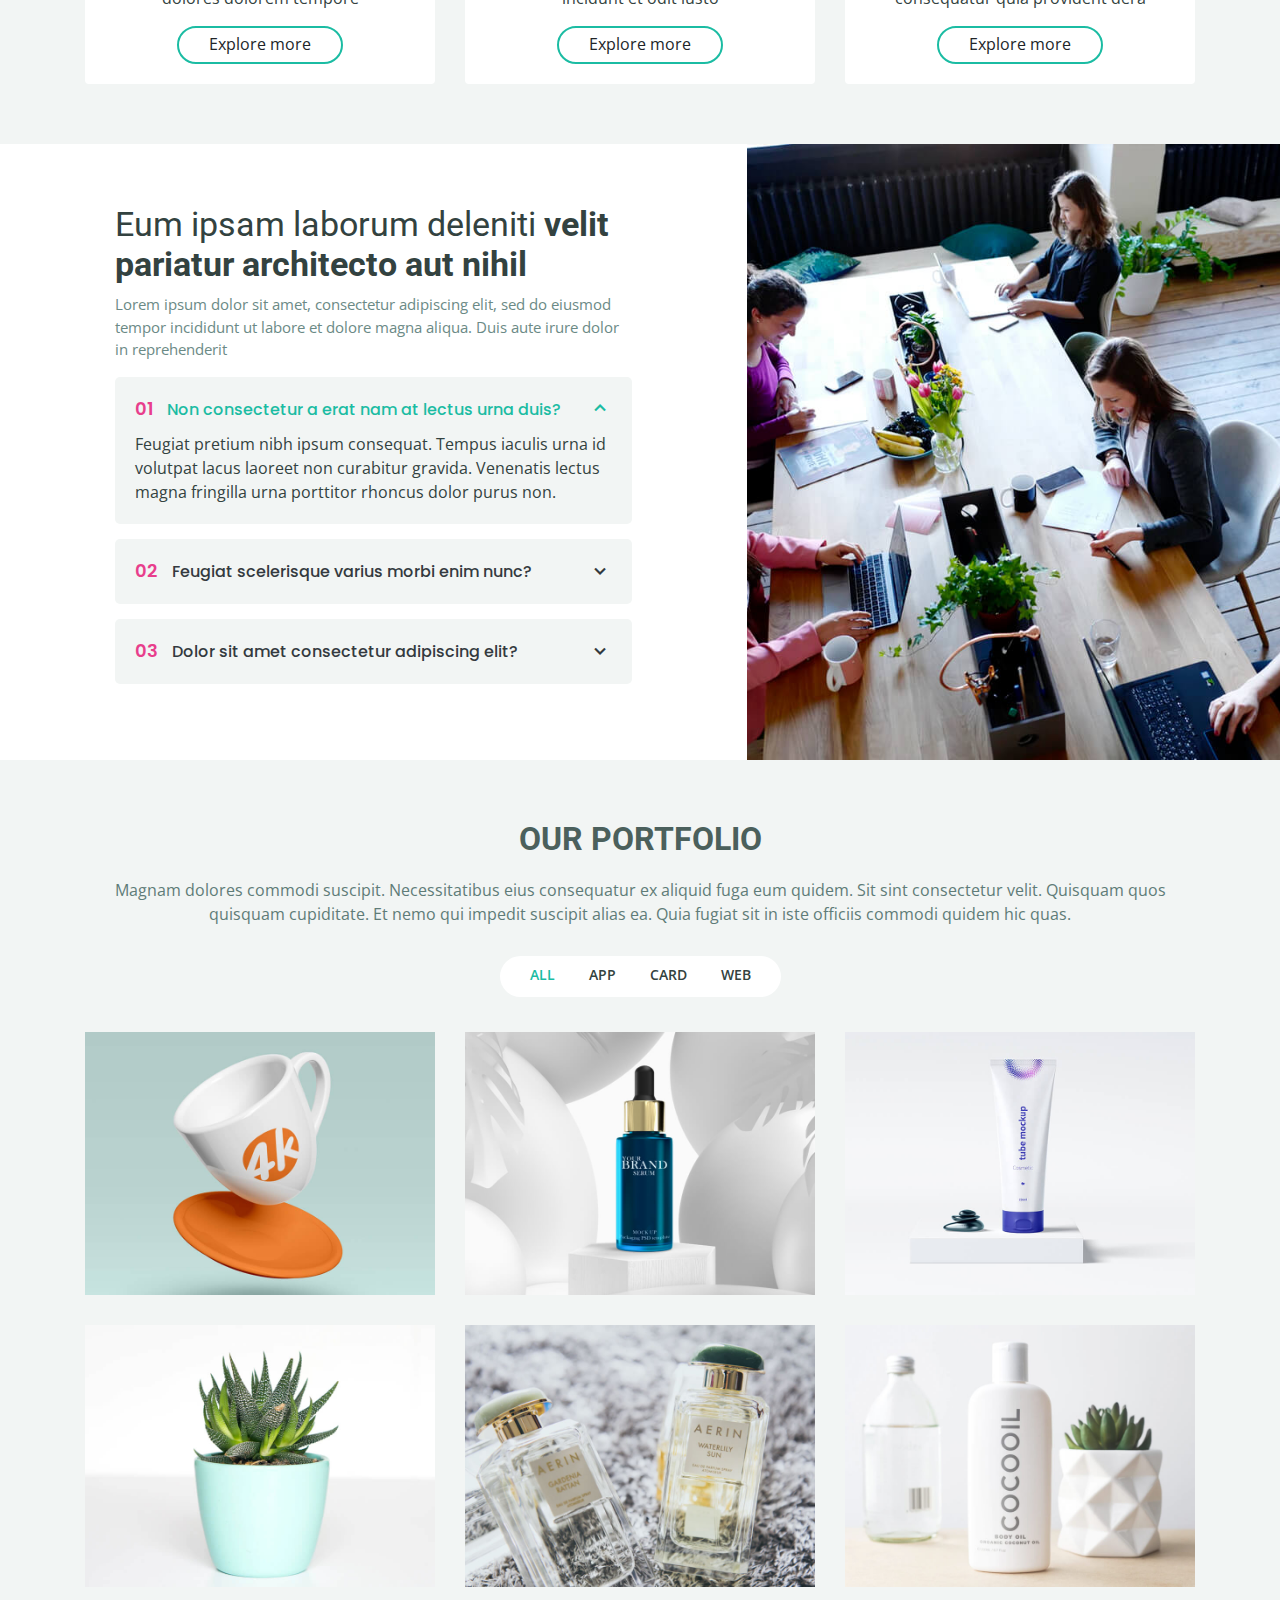
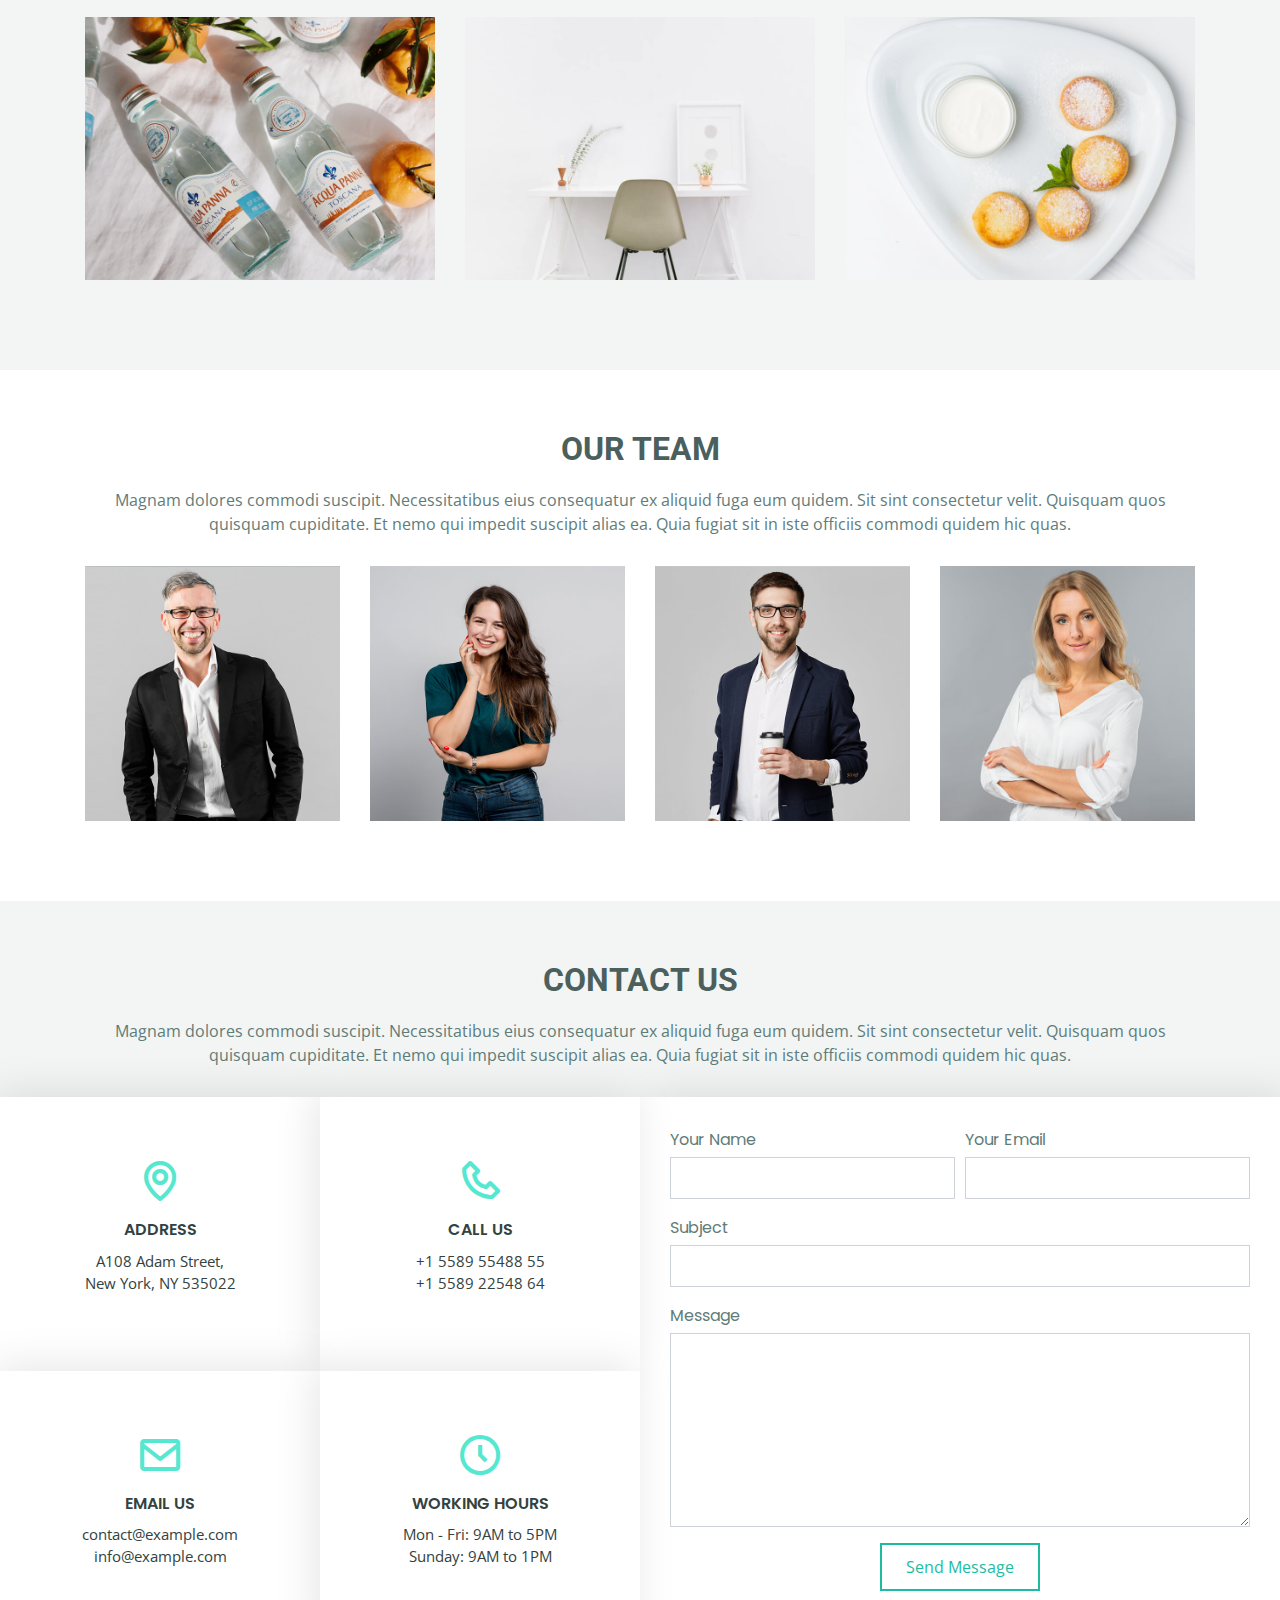
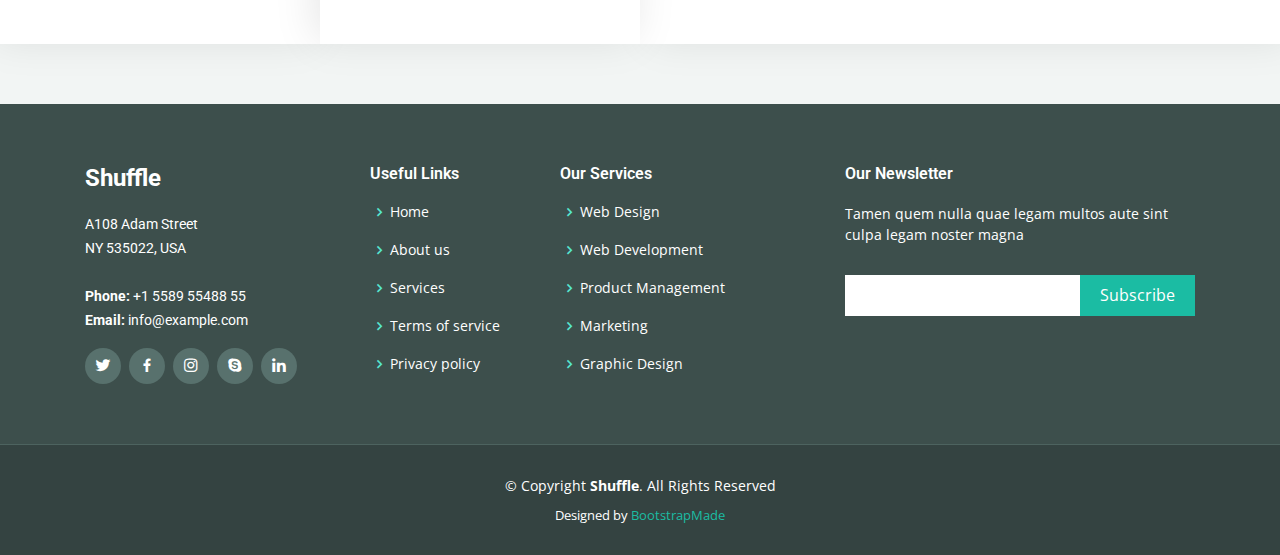
==== commit 05efc9e5: "ITTC" ====
--- a/Shuffle/index.html
+++ b/Shuffle/index.html
@@ -48,10 +48,10 @@
 
           <!-- Slide 1 -->
           <div class="carousel-item active">
-            <div class="carousel-background"><img src="assets/img/slide/slide-1.jpg" alt=""></div>
+            <div class="carousel-background"><img src="assets/img/slide/ittc-4.jpg" alt=""></div>
             <div class="carousel-container">
               <div class="carousel-content">
-                <h2 class="animate__animated animate__fadeInDown">Welcome to <span>Shuffle</span></h2>
+                <h2 class="animate__animated animate__fadeInDown">Welcome to <span>ITTC</span></h2>
                 <p class="animate__animated animate__fadeInUp">Ut velit est quam dolor ad a aliquid qui aliquid. Sequi ea ut et est quaerat sequi nihil ut aliquam. Occaecati alias dolorem mollitia ut. Similique ea voluptatem. Esse doloremque accusamus repellendus deleniti vel. Minus et tempore modi architecto.</p>
                 <a href="#about" class="btn-get-started animate__animated animate__fadeInUp scrollto">Get Started</a>
               </div>
@@ -60,7 +60,7 @@
 
           <!-- Slide 2 -->
           <div class="carousel-item">
-            <div class="carousel-background"><img src="assets/img/slide/slide-2.jpg" alt=""></div>
+            <div class="carousel-background"><img src="assets/img/slide/ittc-3.jpg" alt=""></div>
             <div class="carousel-container">
               <div class="carousel-content">
                 <h2 class="animate__animated animate__fadeInDown">Lorem Ipsum Dolor</h2>
@@ -72,7 +72,7 @@
 
           <!-- Slide 3 -->
           <div class="carousel-item">
-            <div class="carousel-background"><img src="assets/img/slide/slide-3.jpg" alt=""></div>
+            <div class="carousel-background"><img src="assets/img/slide/ittc-1.jpg" alt=""></div>
             <div class="carousel-container">
               <div class="carousel-content">
                 <h2 class="animate__animated animate__fadeInDown">Sequi ea ut et est quaerat</h2>
@@ -103,7 +103,7 @@
     <div class="container d-flex">
 
       <div class="logo mr-auto">
-        <h1 class="text-light"><a href="index.html"><span>Shuffle</span></a></h1>
+        <h1 class="text-light"><a href="index.html"><span>ITTC</span></a></h1>
         <!-- Uncomment below if you prefer to use an image logo -->
         <!-- <a href="index.html"><img src="assets/img/logo.png" alt="" class="img-fluid"></a>-->
       </div>
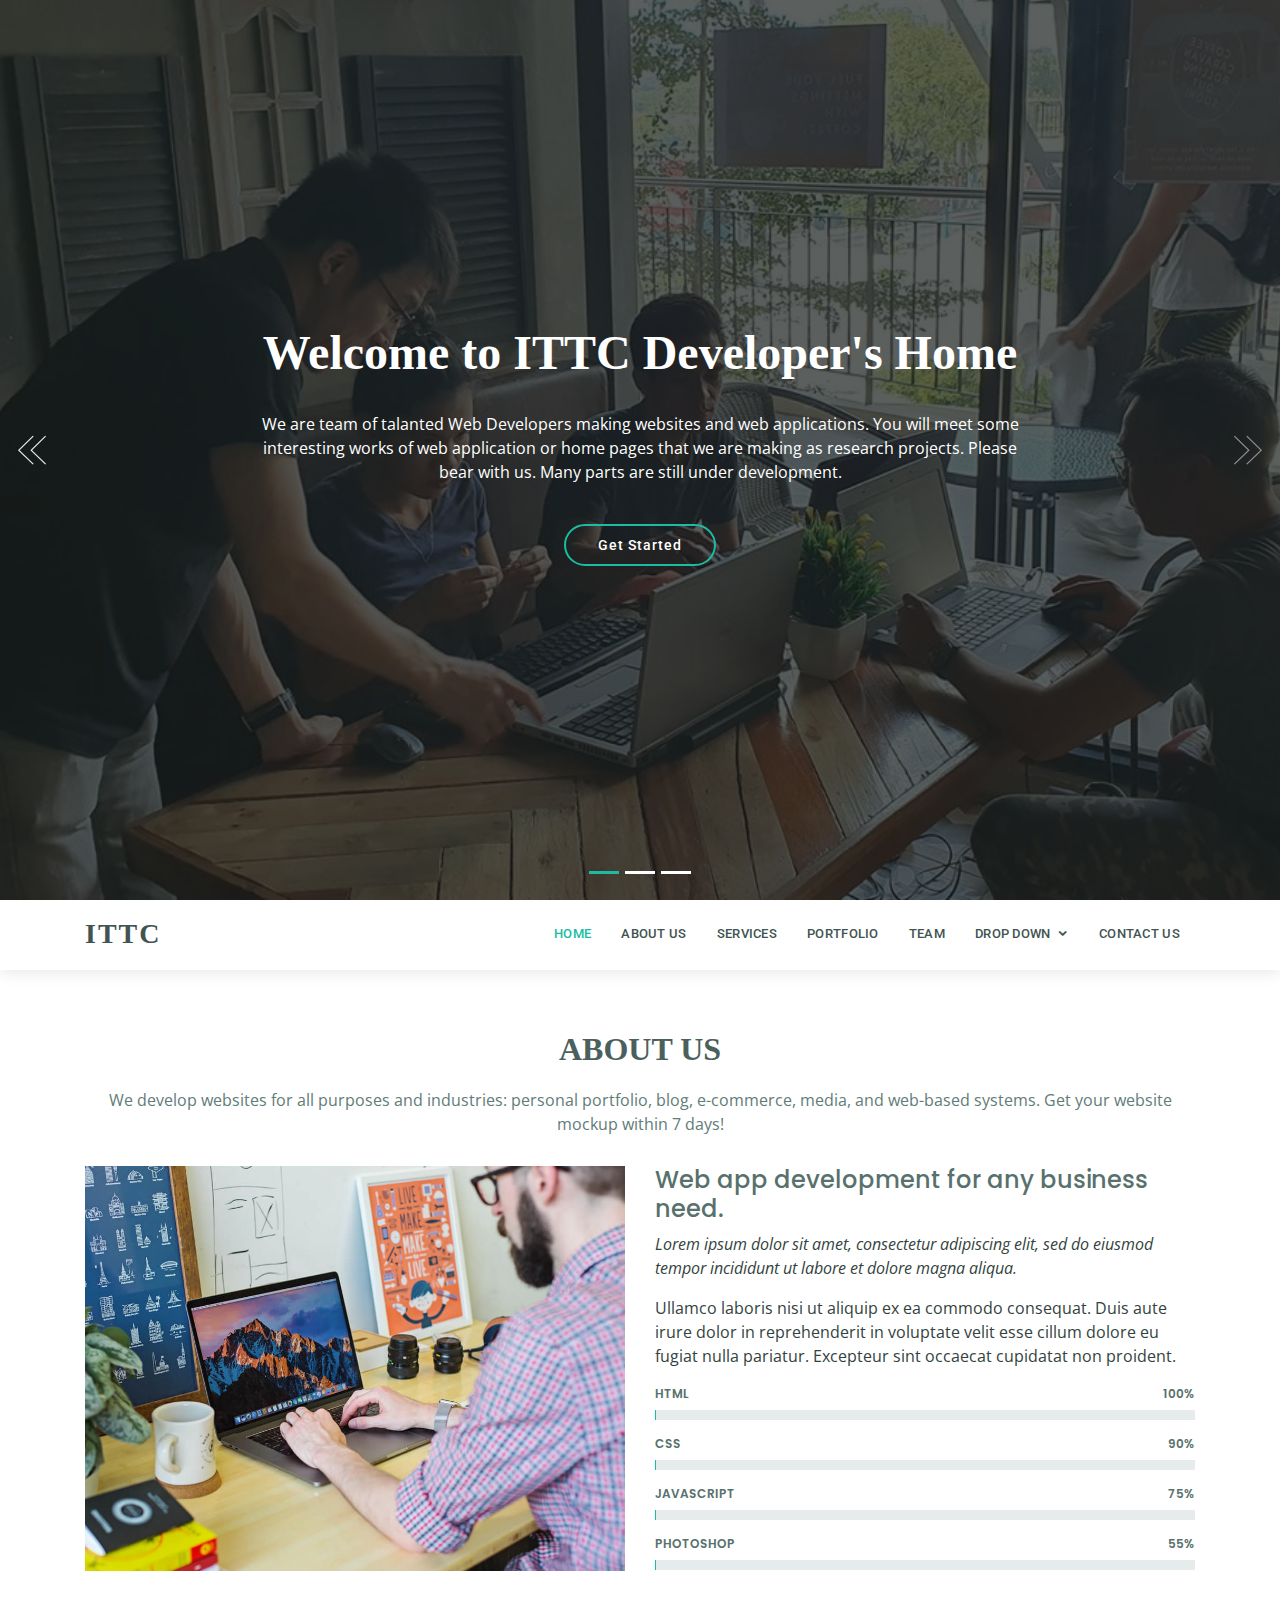
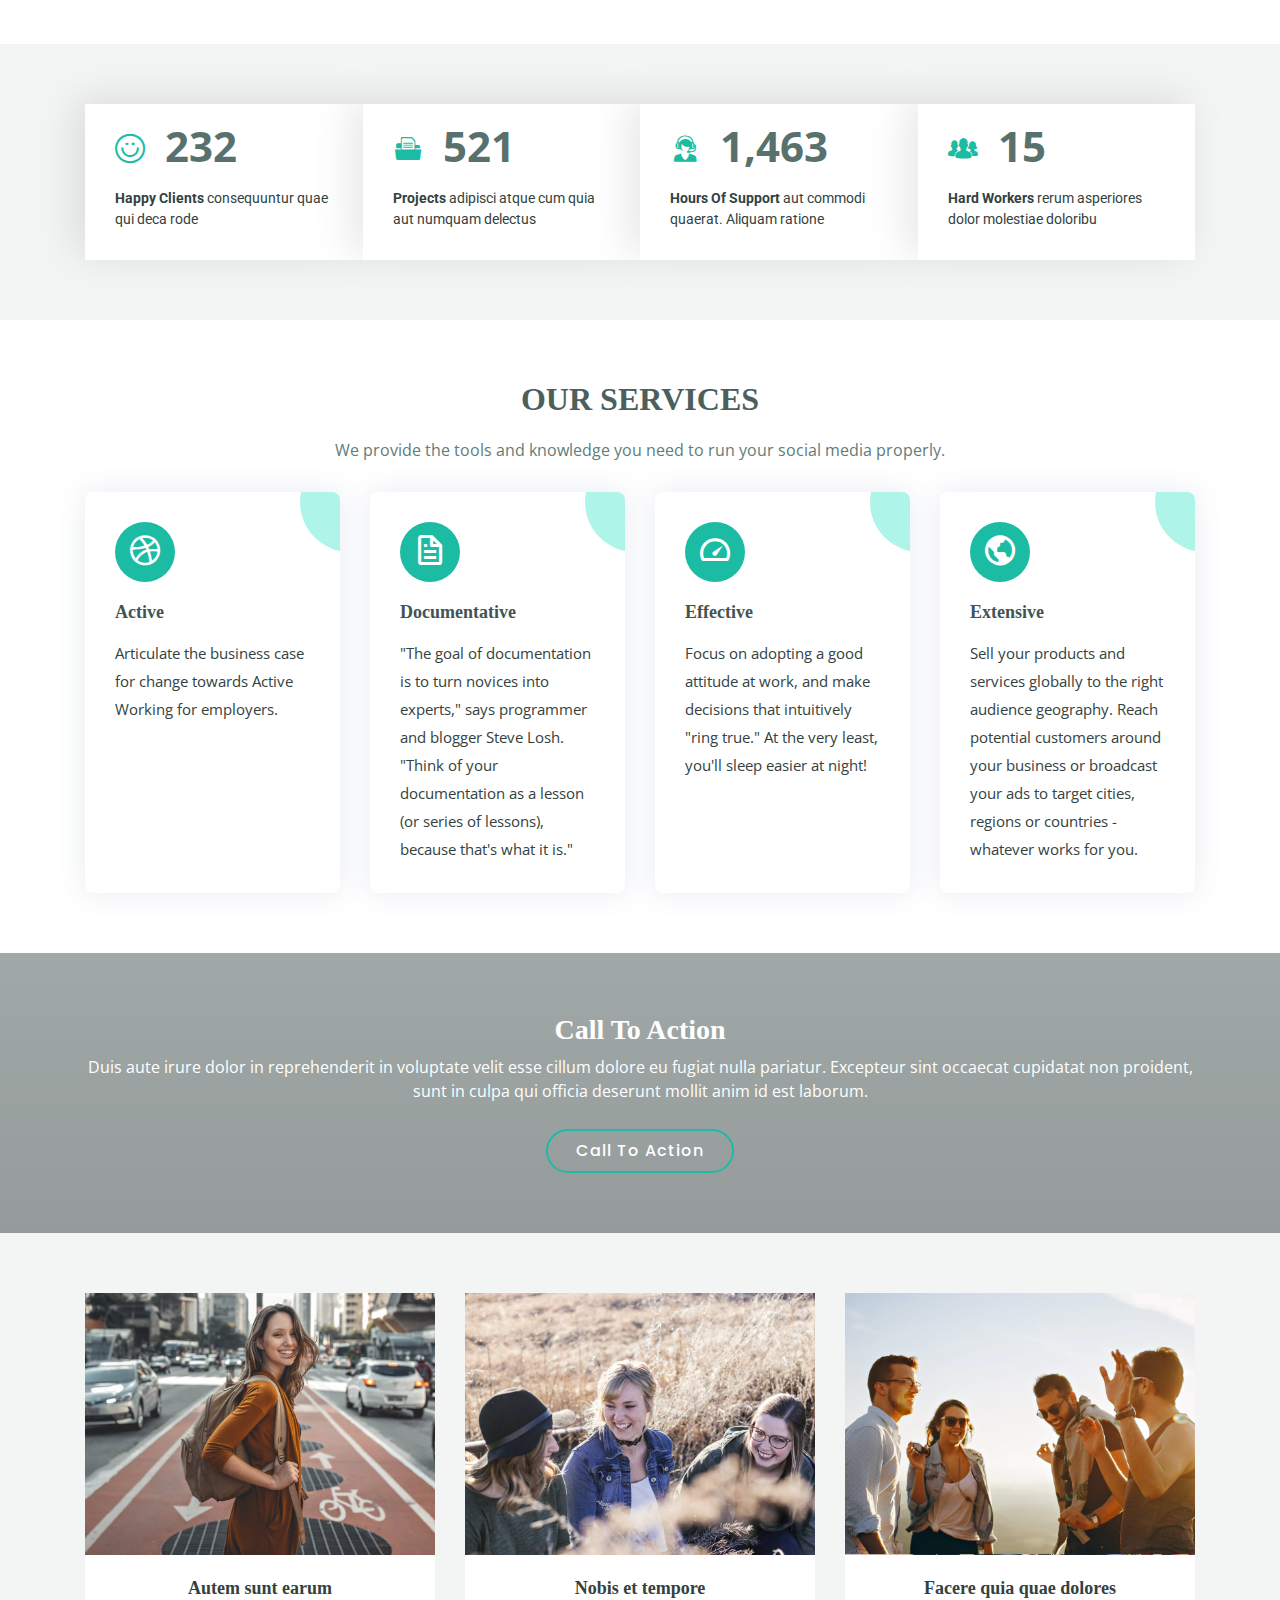
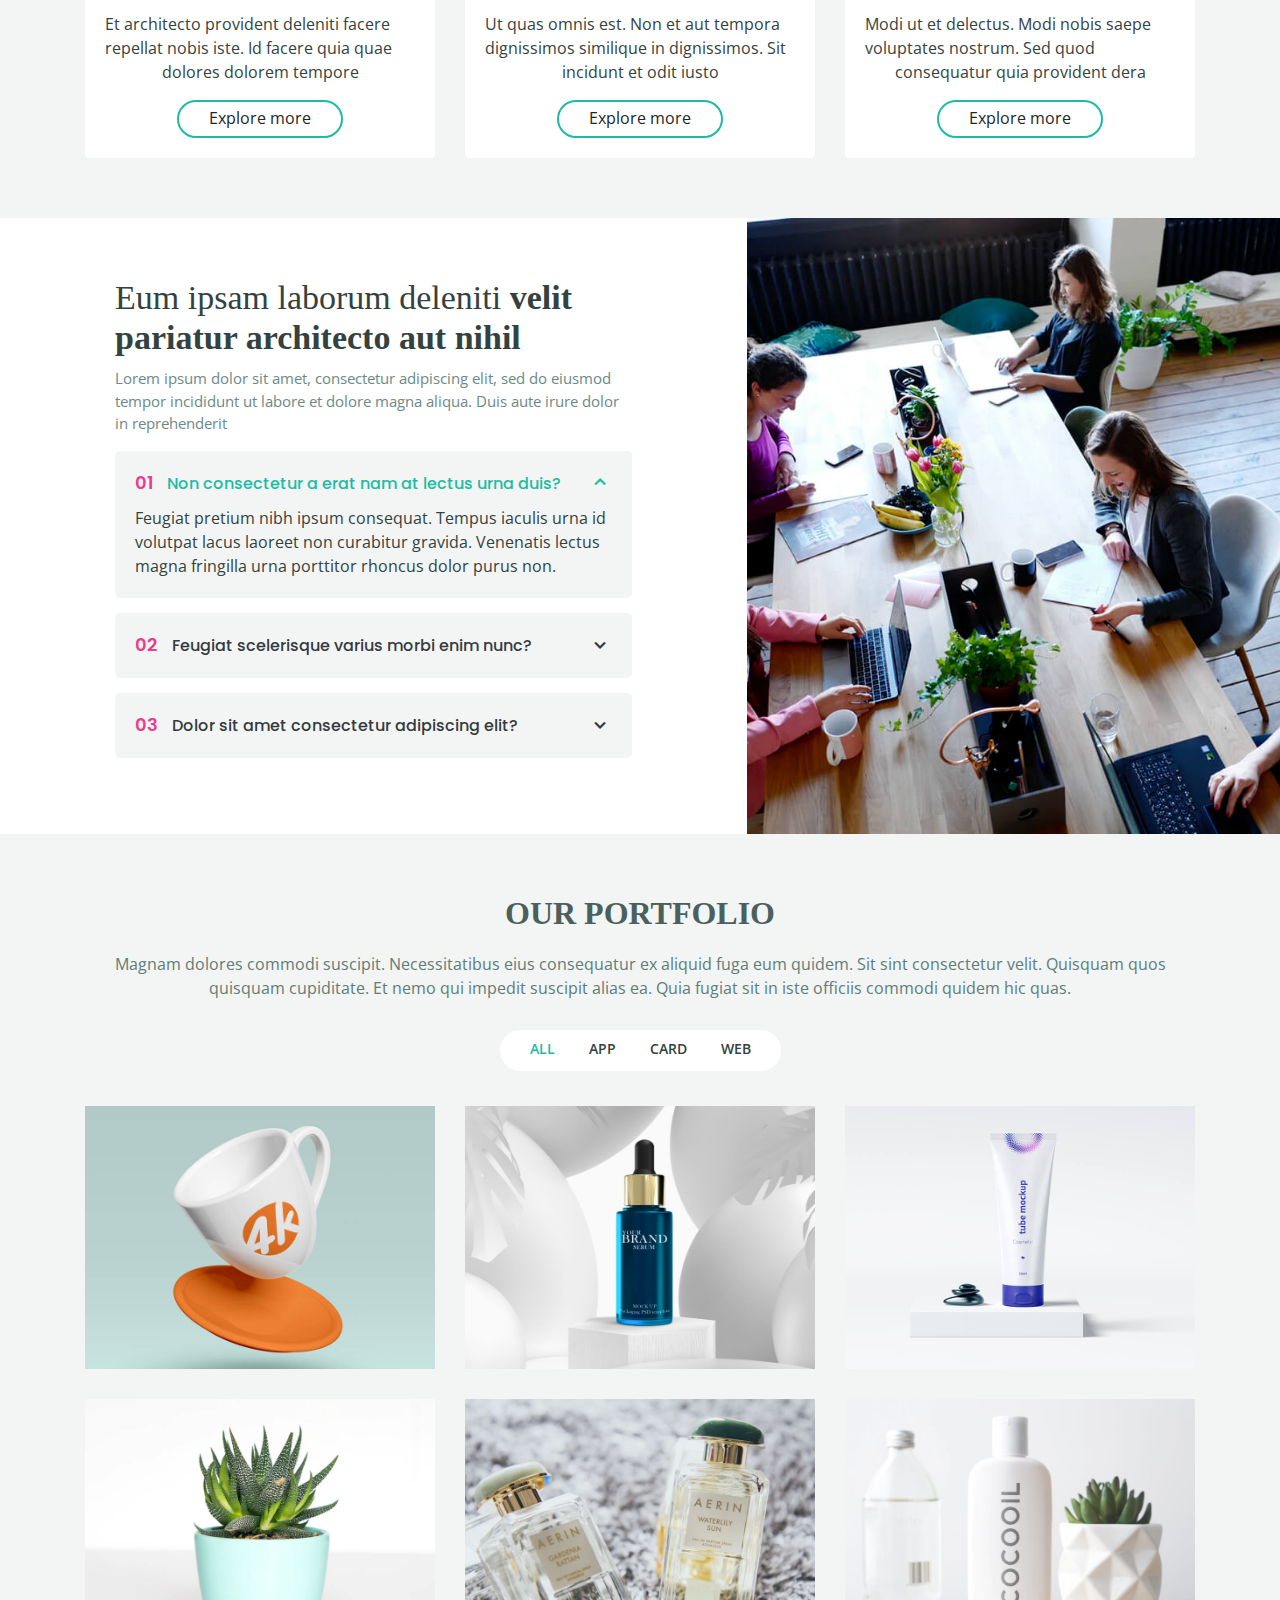
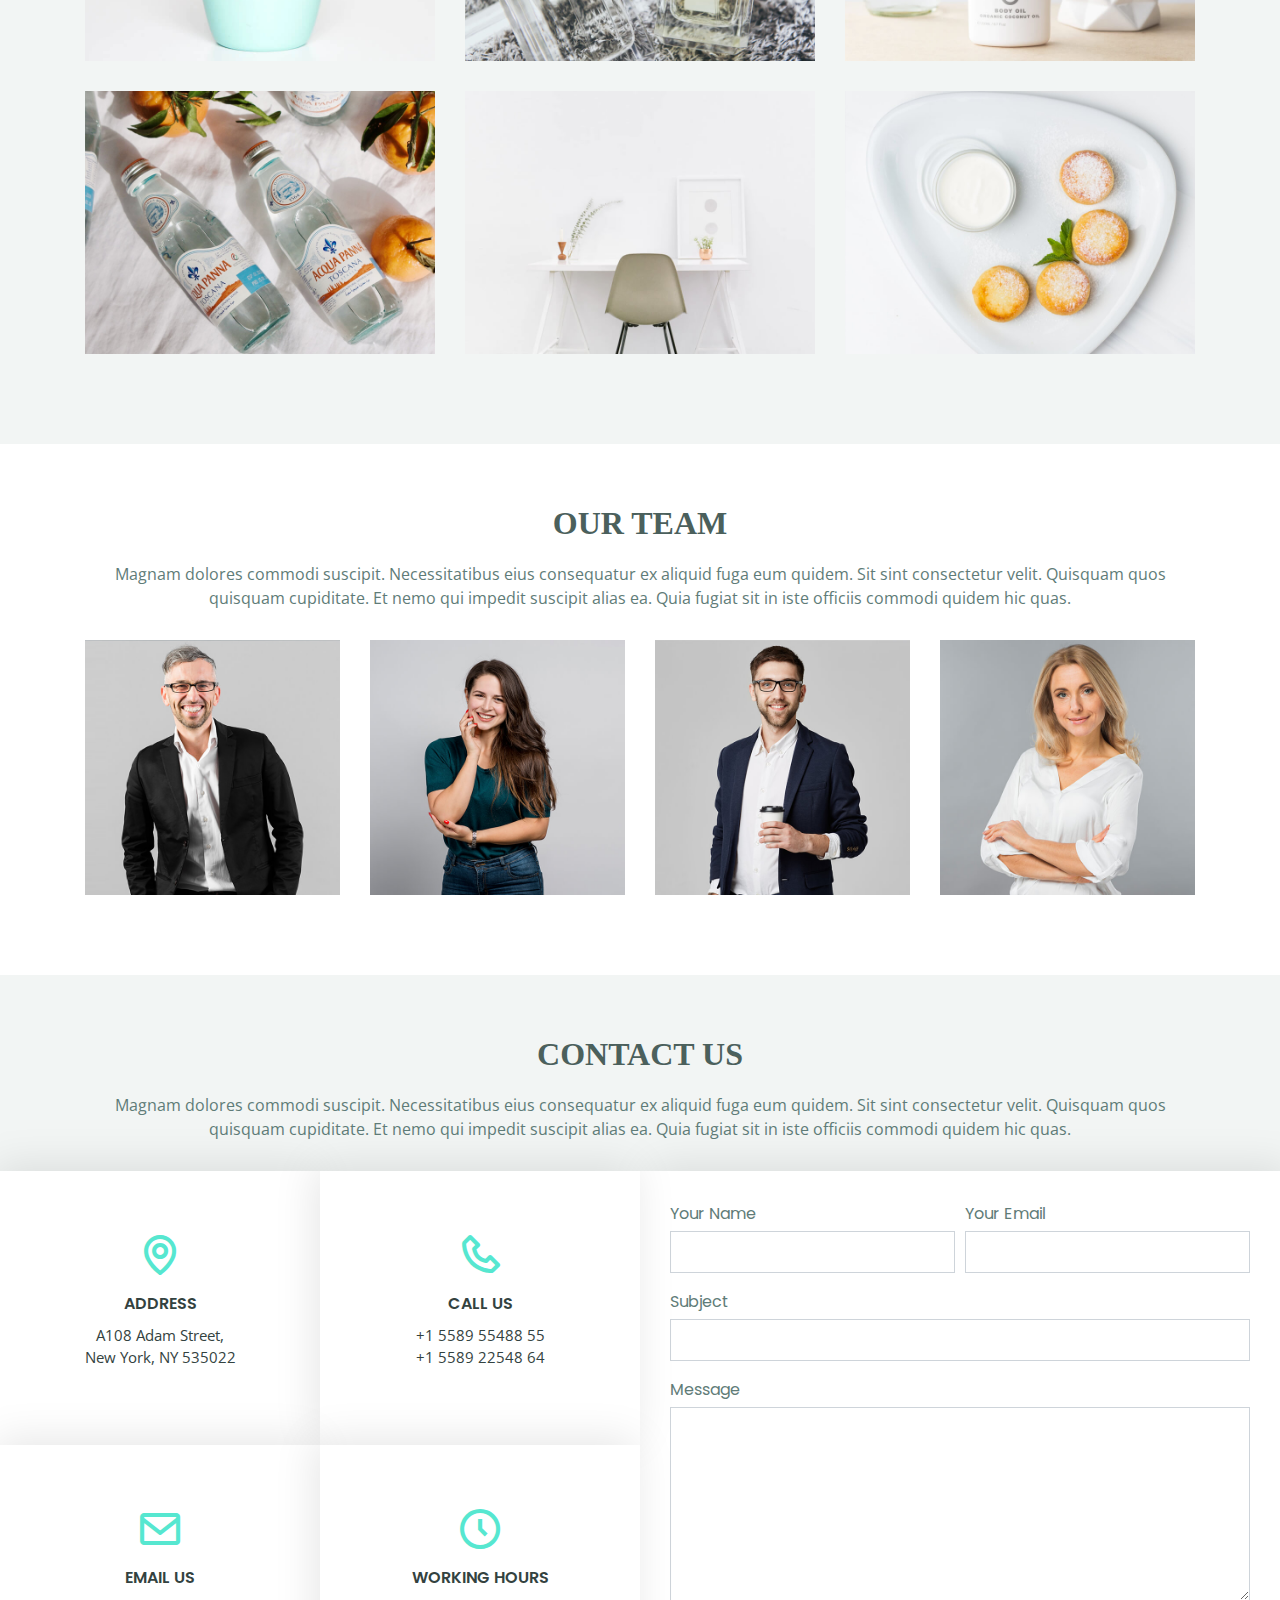
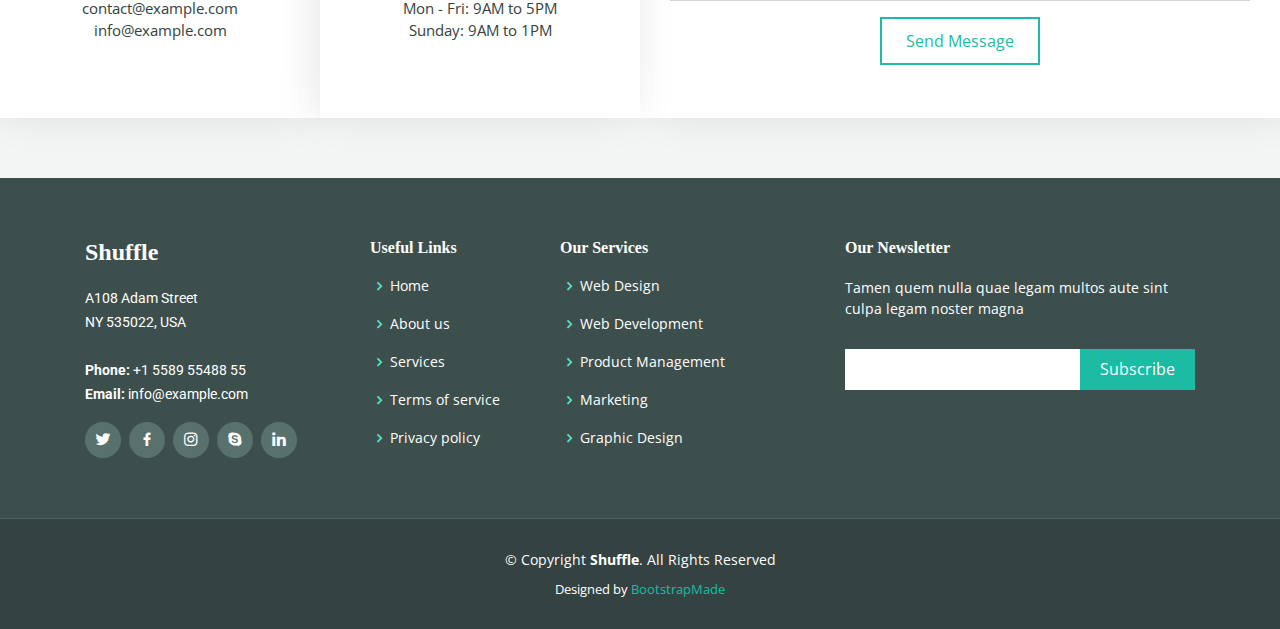
==== commit e01f56c7: "ITTC" ====
--- a/Shuffle/index.html
+++ b/Shuffle/index.html
@@ -51,8 +51,9 @@
             <div class="carousel-background"><img src="assets/img/slide/ittc-4.jpg" alt=""></div>
             <div class="carousel-container">
               <div class="carousel-content">
-                <h2 class="animate__animated animate__fadeInDown">Welcome to <span>ITTC</span></h2>
-                <p class="animate__animated animate__fadeInUp">Ut velit est quam dolor ad a aliquid qui aliquid. Sequi ea ut et est quaerat sequi nihil ut aliquam. Occaecati alias dolorem mollitia ut. Similique ea voluptatem. Esse doloremque accusamus repellendus deleniti vel. Minus et tempore modi architecto.</p>
+                <h2 class="animate__animated animate__fadeInDown">Welcome to <span>ITTC</span> Developer's Home</h2>
+                <p class="animate__animated animate__fadeInUp">We are team of talanted Web Developers making websites and web applications.
+                  You will meet some interesting works of web application or home pages that we are making as research projects. Please bear with us. Many parts are still under development.</p>
                 <a href="#about" class="btn-get-started animate__animated animate__fadeInUp scrollto">Get Started</a>
               </div>
             </div>
@@ -148,7 +149,7 @@
 
         <div class="section-title">
           <h2>About Us</h2>
-          <p>Magnam dolores commodi suscipit. Necessitatibus eius consequatur ex aliquid fuga eum quidem. Sit sint consectetur velit. Quisquam quos quisquam cupiditate. Et nemo qui impedit suscipit alias ea. Quia fugiat sit in iste officiis commodi quidem hic quas.</p>
+          <p>We develop websites for all purposes and industries: personal portfolio, blog, e-commerce, media, and web-based systems. Get your website mockup within 7 days!</p>
         </div>
 
         <div class="row">
@@ -156,7 +157,7 @@
             <img src="assets/img/about.jpg" class="img-fluid" alt="">
           </div>
           <div class="col-lg-6 pt-4 pt-lg-0 content">
-            <h3>Voluptatem dignissimos <strong>provident quasi corporis voluptates</strong></h3>
+            <h3>Web app development for any business need.</strong></h3>
             <p class="font-italic">
               Lorem ipsum dolor sit amet, consectetur adipiscing elit, sed do eiusmod tempor incididunt ut labore et dolore
               magna aliqua.
@@ -215,7 +216,6 @@
               <i class="icofont-simple-smile"></i>
               <span data-toggle="counter-up">232</span>
               <p><strong>Happy Clients</strong> consequuntur quae qui deca rode</p>
-              <a href="#">Find out more &raquo;</a>
             </div>
           </div>
 
@@ -224,7 +224,6 @@
               <i class="icofont-document-folder"></i>
               <span data-toggle="counter-up">521</span>
               <p><strong>Projects</strong> adipisci atque cum quia aut numquam delectus</p>
-              <a href="#">Find out more &raquo;</a>
             </div>
           </div>
 
@@ -233,7 +232,6 @@
               <i class="icofont-live-support"></i>
               <span data-toggle="counter-up">1,463</span>
               <p><strong>Hours Of Support</strong> aut commodi quaerat. Aliquam ratione</p>
-              <a href="#">Find out more &raquo;</a>
             </div>
           </div>
 
@@ -242,7 +240,6 @@
               <i class="icofont-users-alt-5"></i>
               <span data-toggle="counter-up">15</span>
               <p><strong>Hard Workers</strong> rerum asperiores dolor molestiae doloribu</p>
-              <a href="#">Find out more &raquo;</a>
             </div>
           </div>
 
@@ -257,39 +254,39 @@
 
         <div class="section-title">
           <h2>Our Services</h2>
-          <p>Magnam dolores commodi suscipit. Necessitatibus eius consequatur ex aliquid fuga eum quidem. Sit sint consectetur velit. Quisquam quos quisquam cupiditate. Et nemo qui impedit suscipit alias ea. Quia fugiat sit in iste officiis commodi quidem hic quas.</p>
+          <p>We provide the tools and knowledge you need to run your social media properly.</p>
         </div>
 
         <div class="row">
           <div class="col-md-6 col-lg-3 d-flex align-items-stretch mb-5 mb-lg-0">
             <div class="icon-box">
               <div class="icon"><i class="bx bxl-dribbble"></i></div>
-              <h4 class="title"><a href="">Lorem Ipsum</a></h4>
-              <p class="description">Voluptatum deleniti atque corrupti quos dolores et quas molestias excepturi</p>
+              <h4 class="title"><a href="">Active</a></h4>
+              <p class="description">Articulate the business case for change towards Active Working for employers.</p>
             </div>
           </div>
 
           <div class="col-md-6 col-lg-3 d-flex align-items-stretch mb-5 mb-lg-0">
             <div class="icon-box">
               <div class="icon"><i class="bx bx-file"></i></div>
-              <h4 class="title"><a href="">Sed ut perspiciatis</a></h4>
-              <p class="description">Duis aute irure dolor in reprehenderit in voluptate velit esse cillum dolore</p>
+              <h4 class="title"><a href="">Documentative</a></h4>
+              <p class="description">"The goal of documentation is to turn novices into experts," says programmer and blogger Steve Losh. "Think of your documentation as a lesson (or series of lessons), because that's what it is."</p>
             </div>
           </div>
 
           <div class="col-md-6 col-lg-3 d-flex align-items-stretch mb-5 mb-lg-0">
             <div class="icon-box">
               <div class="icon"><i class="bx bx-tachometer"></i></div>
-              <h4 class="title"><a href="">Magni Dolores</a></h4>
-              <p class="description">Excepteur sint occaecat cupidatat non proident, sunt in culpa qui officia</p>
+              <h4 class="title"><a href="">Effective</a></h4>
+              <p class="description">Focus on adopting a good attitude at work, and make decisions that intuitively "ring true." At the very least, you'll sleep easier at night!</p>
             </div>
           </div>
 
           <div class="col-md-6 col-lg-3 d-flex align-items-stretch mb-5 mb-lg-0">
             <div class="icon-box">
               <div class="icon"><i class="bx bx-world"></i></div>
-              <h4 class="title"><a href="">Nemo Enim</a></h4>
-              <p class="description">At vero eos et accusamus et iusto odio dignissimos ducimus qui blanditiis</p>
+              <h4 class="title"><a href="">Extensive</a></h4>
+              <p class="description">Sell your products and services globally to the right audience geography. Reach potential customers around your business or broadcast your ads to target cities, regions or countries - whatever works for you.</p>
             </div>
           </div>
 
--- a/Shuffle/assets/css/style.css
+++ b/Shuffle/assets/css/style.css
@@ -1,12 +1,12 @@
-/**
-* Template Name: Shuffle - v2.1.0
-* Template URL: https://bootstrapmade.com/bootstrap-3-one-page-template-free-shuffle/
-* Author: BootstrapMade.com
-* License: https://bootstrapmade.com/license/
-*/
-
-/*--------------------------------------------------------------
-# General
+/**
+* Template Name: Shuffle - v2.1.0
+* Template URL: https://bootstrapmade.com/bootstrap-3-one-page-template-free-shuffle/
+* Author: BootstrapMade.com
+* License: https://bootstrapmade.com/license/
+*/
+
+/*--------------------------------------------------------------
+# General
 --------------------------------------------------------------*/
 body {
   font-family: "Open Sans", sans-serif;
@@ -23,11 +23,12 @@
 }
 
 h1, h2, h3, h4, h5, h6 {
-  font-family: "Roboto", sans-serif;
-}
-
-/*--------------------------------------------------------------
-# Back to top button
+  /* font-family: "Roboto", sans-serif; */
+  font-family: 'BioRhyme', serif;
+}
+
+/*--------------------------------------------------------------
+# Back to top button
 --------------------------------------------------------------*/
 .back-to-top {
   position: fixed;
@@ -56,8 +57,8 @@
   transition: background 0.2s ease-in-out;
 }
 
-/*--------------------------------------------------------------
-# Header
+/*--------------------------------------------------------------
+# Header
 --------------------------------------------------------------*/
 #header {
   height: 70px;
@@ -80,7 +81,9 @@
 #header .logo h1 a, #header .logo h1 a:hover {
   color: #425451;
   text-decoration: none;
-  font-family: "Poppins", sans-serif;
+  /* font-family: "Poppins", sans-serif; */
+  font-family: 'Odibee Sans', cursive;
+  letter-spacing: 2px;
   font-weight: 600;
 }
 
@@ -90,8 +93,8 @@
   max-height: 40px;
 }
 
-/*--------------------------------------------------------------
-# Navigation Menu
+/*--------------------------------------------------------------
+# Navigation Menu
 --------------------------------------------------------------*/
 /* Desktop Navigation */
 .nav-menu, .nav-menu * {
@@ -303,8 +306,8 @@
   color: #fff;
 }
 
-/*--------------------------------------------------------------
-# Hero Section
+/*--------------------------------------------------------------
+# Hero Section
 --------------------------------------------------------------*/
 #hero {
   width: 100%;
@@ -449,8 +452,8 @@
   }
 }
 
-/*--------------------------------------------------------------
-# Sections General
+/*--------------------------------------------------------------
+# Sections General
 --------------------------------------------------------------*/
 section {
   padding: 60px 0;
@@ -479,8 +482,8 @@
   color: #5f7c78;
 }
 
-/*--------------------------------------------------------------
-# Breadcrumbs
+/*--------------------------------------------------------------
+# Breadcrumbs
 --------------------------------------------------------------*/
 .breadcrumbs {
   padding: 15px 0;
@@ -525,8 +528,8 @@
   }
 }
 
-/*--------------------------------------------------------------
-# About Us
+/*--------------------------------------------------------------
+# About Us
 --------------------------------------------------------------*/
 .about .content h3 {
   font-weight: 500;
@@ -586,8 +589,8 @@
   background-color: #1bbca3;
 }
 
-/*--------------------------------------------------------------
-# Counts
+/*--------------------------------------------------------------
+# Counts
 --------------------------------------------------------------*/
 .counts .count-box {
   box-shadow: -10px -5px 40px 0 rgba(0, 0, 0, 0.1);
@@ -633,8 +636,8 @@
   color: #a7bbb8;
 }
 
-/*--------------------------------------------------------------
-# Our Services
+/*--------------------------------------------------------------
+# Our Services
 --------------------------------------------------------------*/
 .services .icon-box {
   padding: 30px;
@@ -715,8 +718,8 @@
   color: #1bbca3;
 }
 
-/*--------------------------------------------------------------
-# Cta
+/*--------------------------------------------------------------
+# Cta
 --------------------------------------------------------------*/
 .cta {
   background: linear-gradient(rgba(66, 84, 81, 0.5), rgba(43, 56, 54, 0.5)), url("../img/cta-bg.jpg") fixed center center;
@@ -753,8 +756,8 @@
   border: 2px solid #1bbca3;
 }
 
-/*--------------------------------------------------------------
-# More Services
+/*--------------------------------------------------------------
+# More Services
 --------------------------------------------------------------*/
 .more-services img {
   border-radius: 0;
@@ -792,8 +795,8 @@
   background: #1bbca3;
 }
 
-/*--------------------------------------------------------------
-# Info Box
+/*--------------------------------------------------------------
+# Info Box
 --------------------------------------------------------------*/
 .info-box .content {
   padding: 60px 100px 0 100px;
@@ -905,8 +908,8 @@
 
 @media (max-width: 992px) {
   .info-box {
-    /* img {
-      padding-top: 30px;
+    /* img {
+      padding-top: 30px;
     } */
   }
   .info-box .content {
@@ -917,8 +920,8 @@
   }
 }
 
-/*--------------------------------------------------------------
-# Our Portfolio
+/*--------------------------------------------------------------
+# Our Portfolio
 --------------------------------------------------------------*/
 .portfolio .portfolio-item {
   margin-bottom: 30px;
@@ -1039,8 +1042,8 @@
   bottom: calc(50% - 50px);
 }
 
-/*--------------------------------------------------------------
-# Portfolio Details
+/*--------------------------------------------------------------
+# Portfolio Details
 --------------------------------------------------------------*/
 .portfolio-details {
   padding-top: 30px;
@@ -1126,8 +1129,8 @@
   }
 }
 
-/*--------------------------------------------------------------
-# Our Team
+/*--------------------------------------------------------------
+# Our Team
 --------------------------------------------------------------*/
 .team {
   background: #fff;
@@ -1216,8 +1219,8 @@
   transition: bottom ease-in-out 0.4s;
 }
 
-/*--------------------------------------------------------------
-# Contact Us
+/*--------------------------------------------------------------
+# Contact Us
 --------------------------------------------------------------*/
 .contact .infos {
   position: relative;
@@ -1384,8 +1387,8 @@
   }
 }
 
-/*--------------------------------------------------------------
-# Footer
+/*--------------------------------------------------------------
+# Footer
 --------------------------------------------------------------*/
 #footer {
   background: #344341;
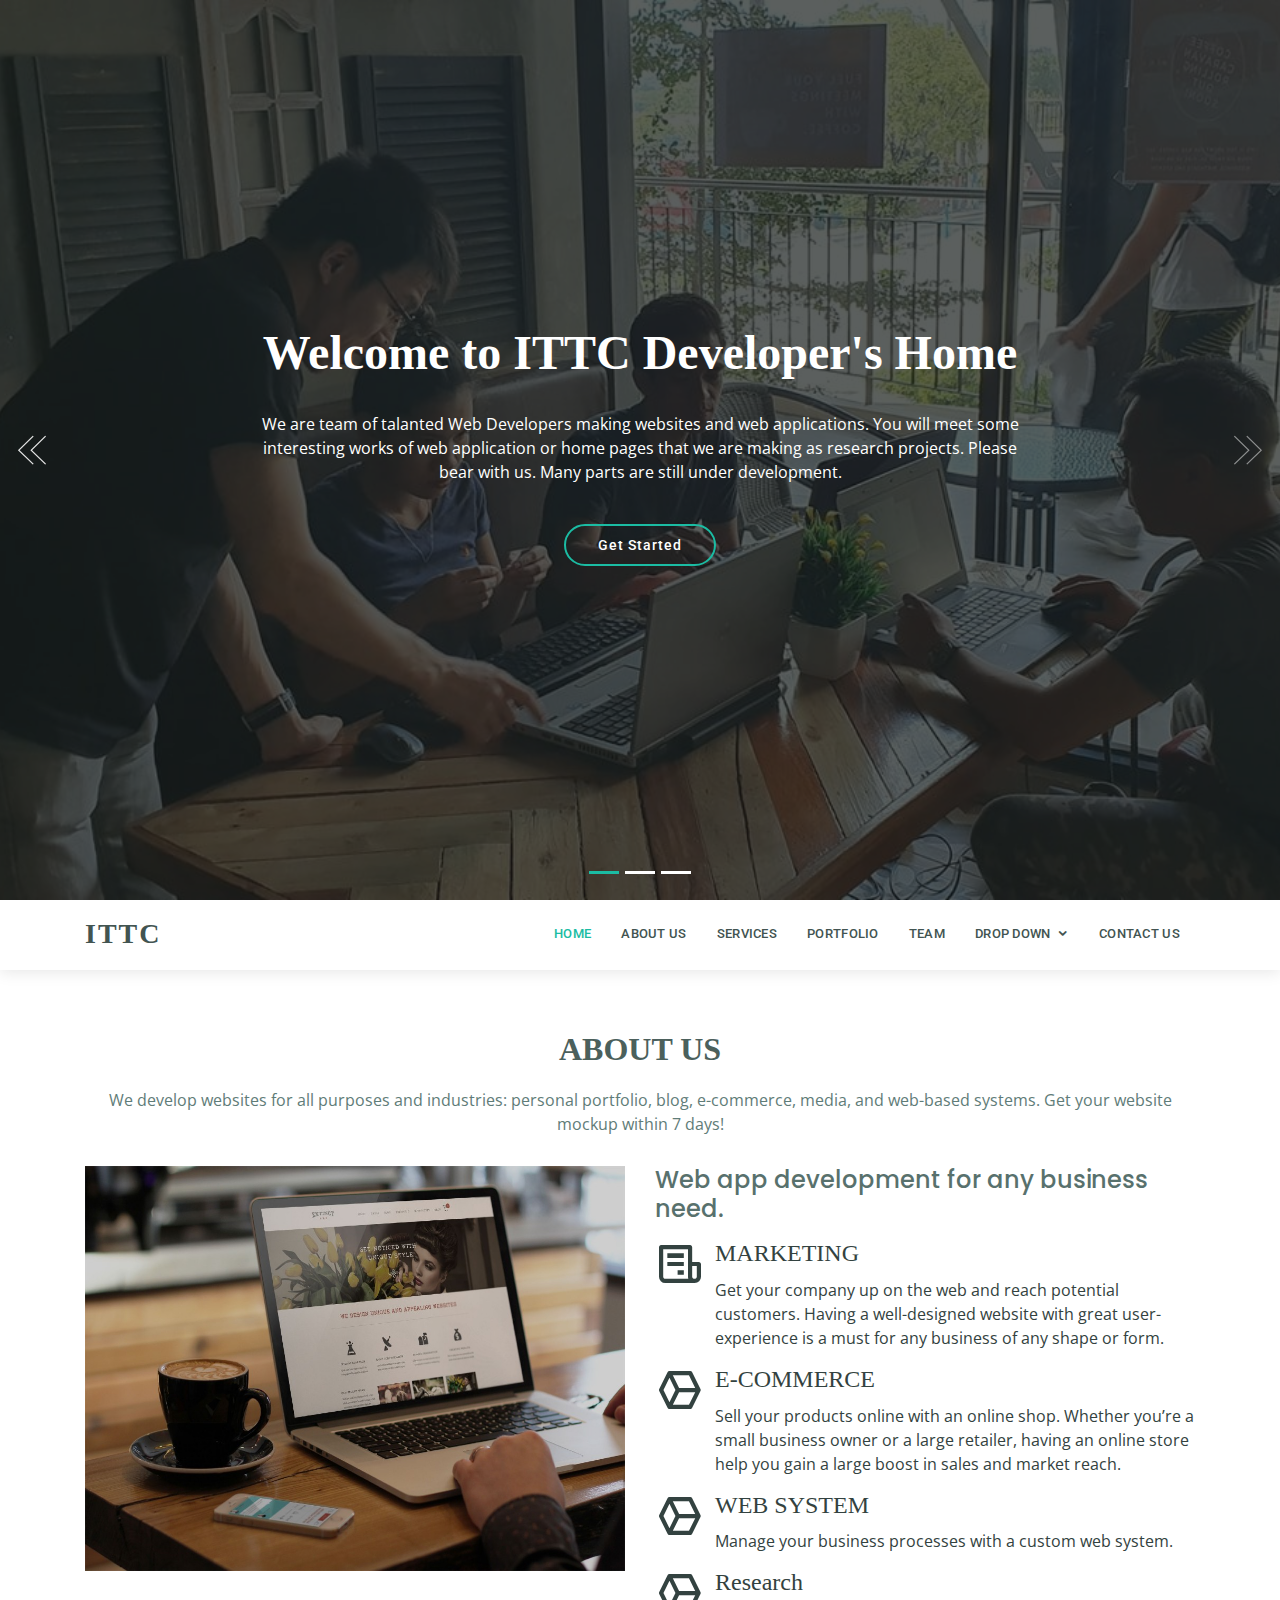
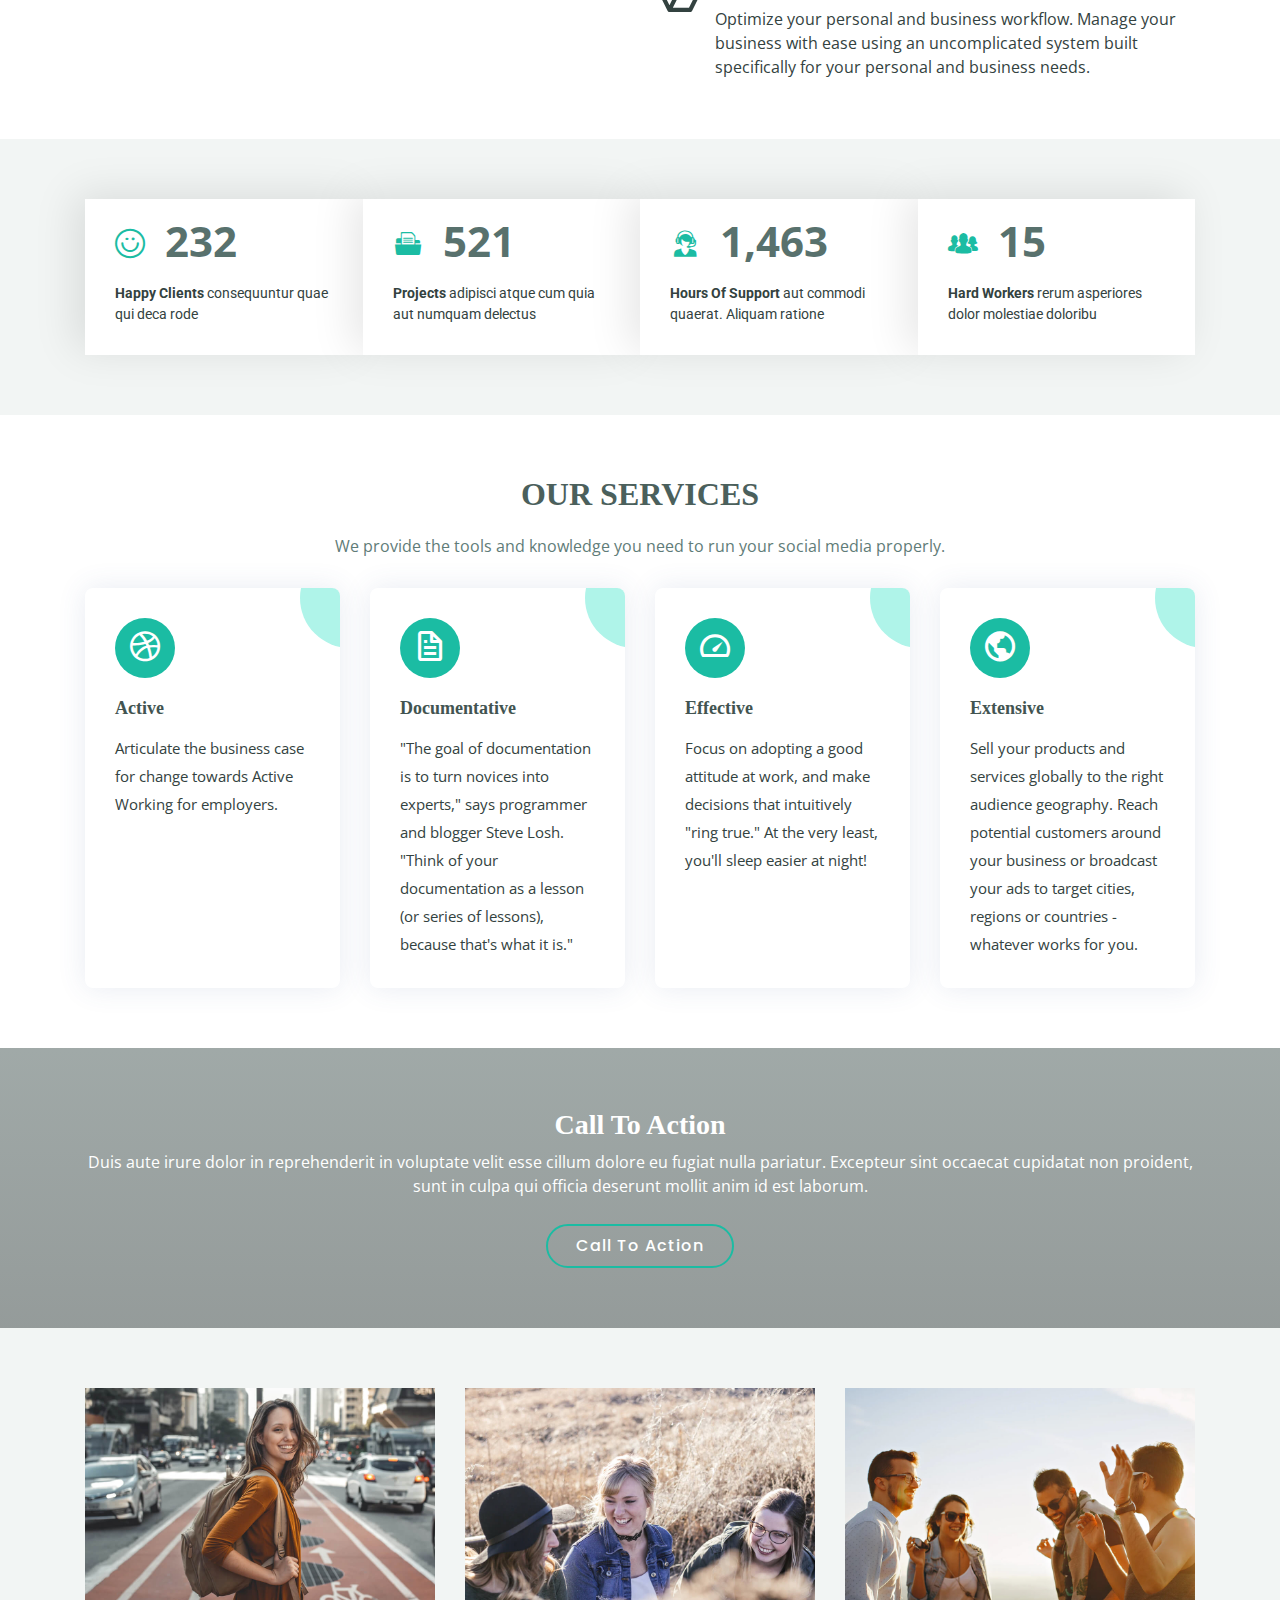
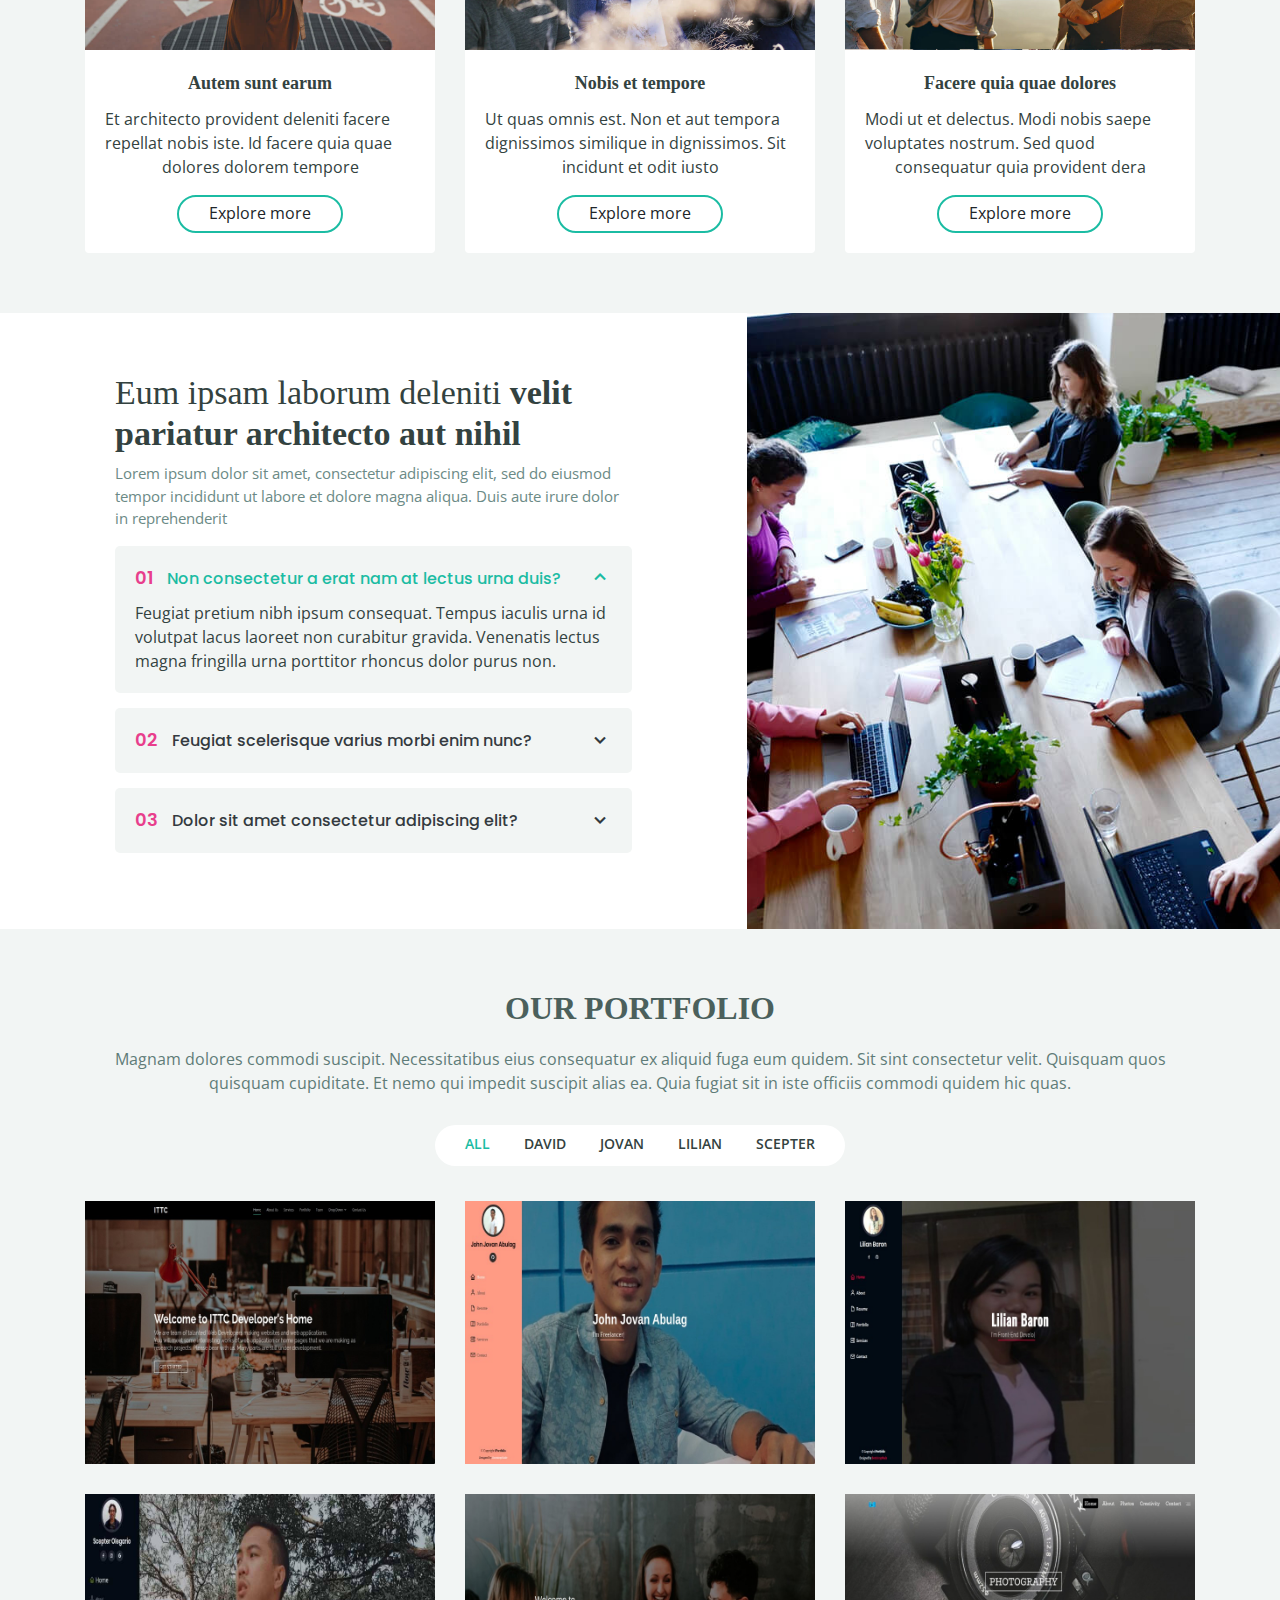
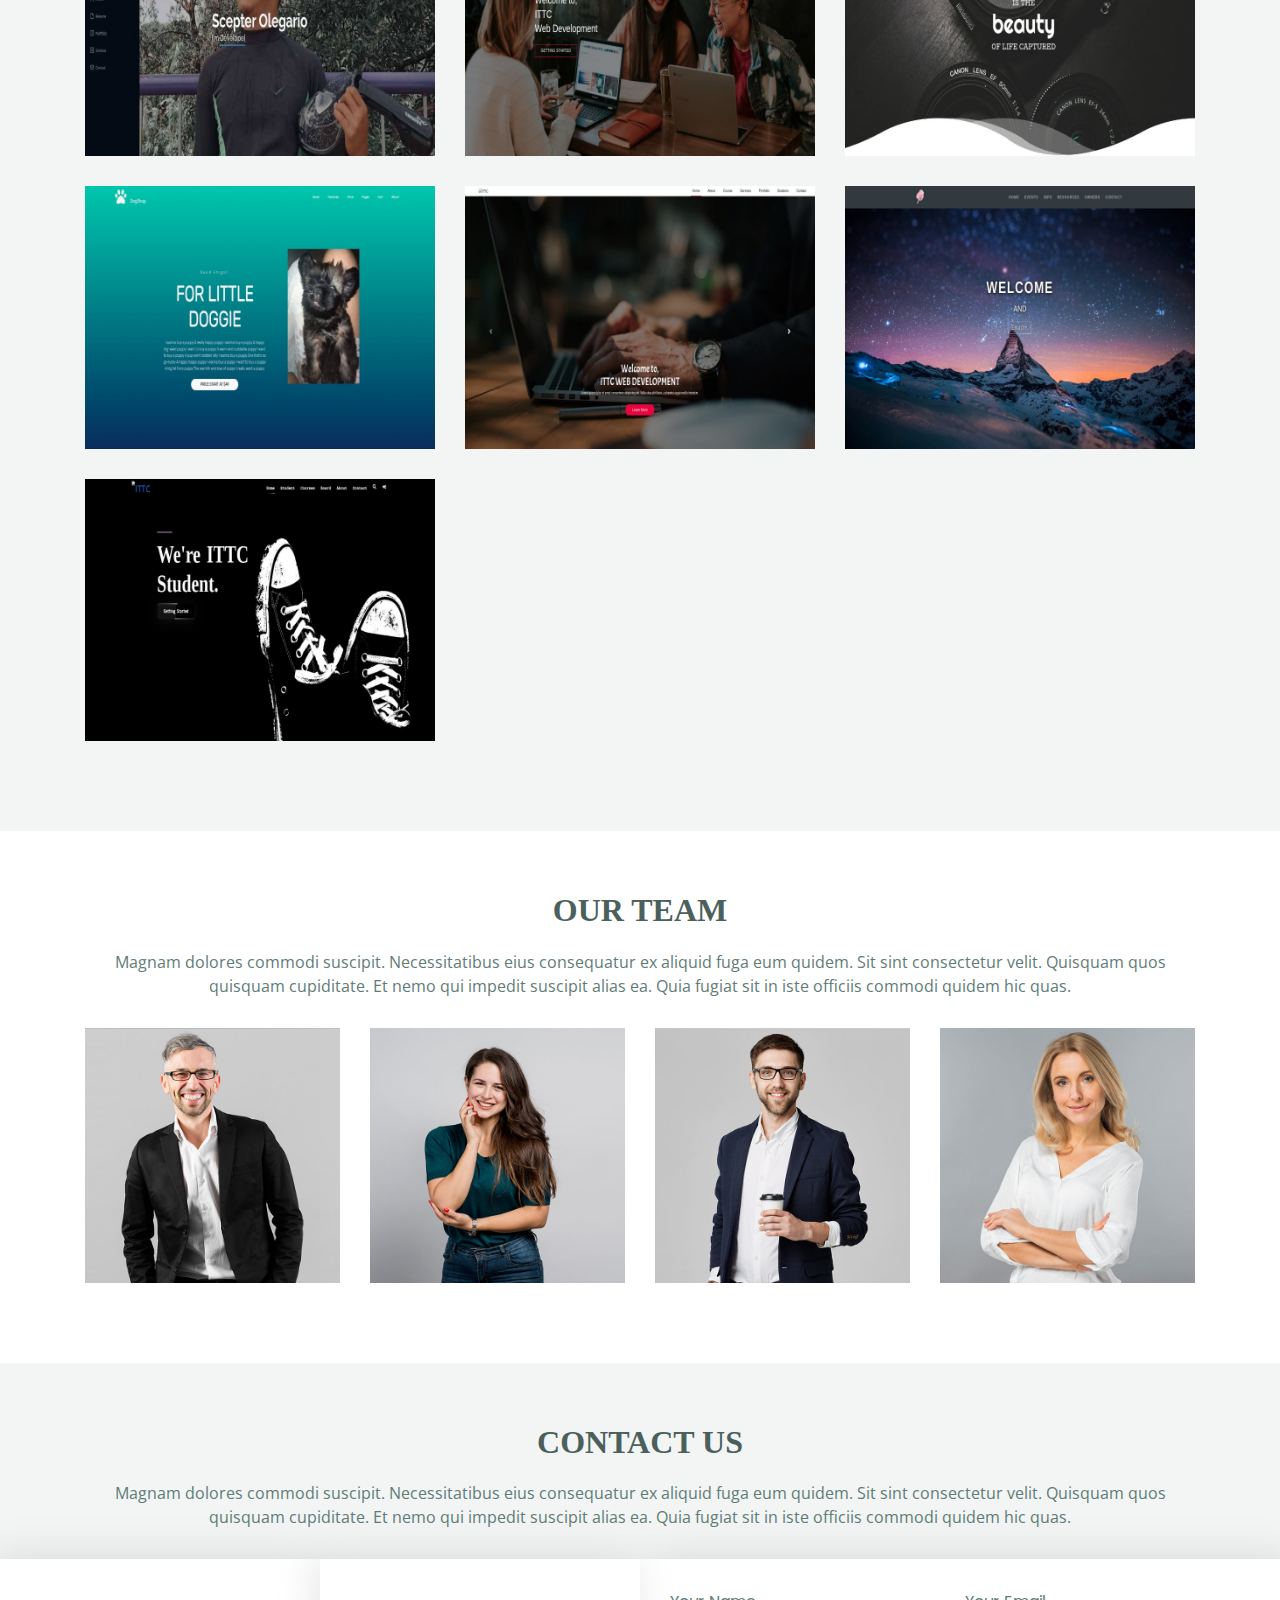
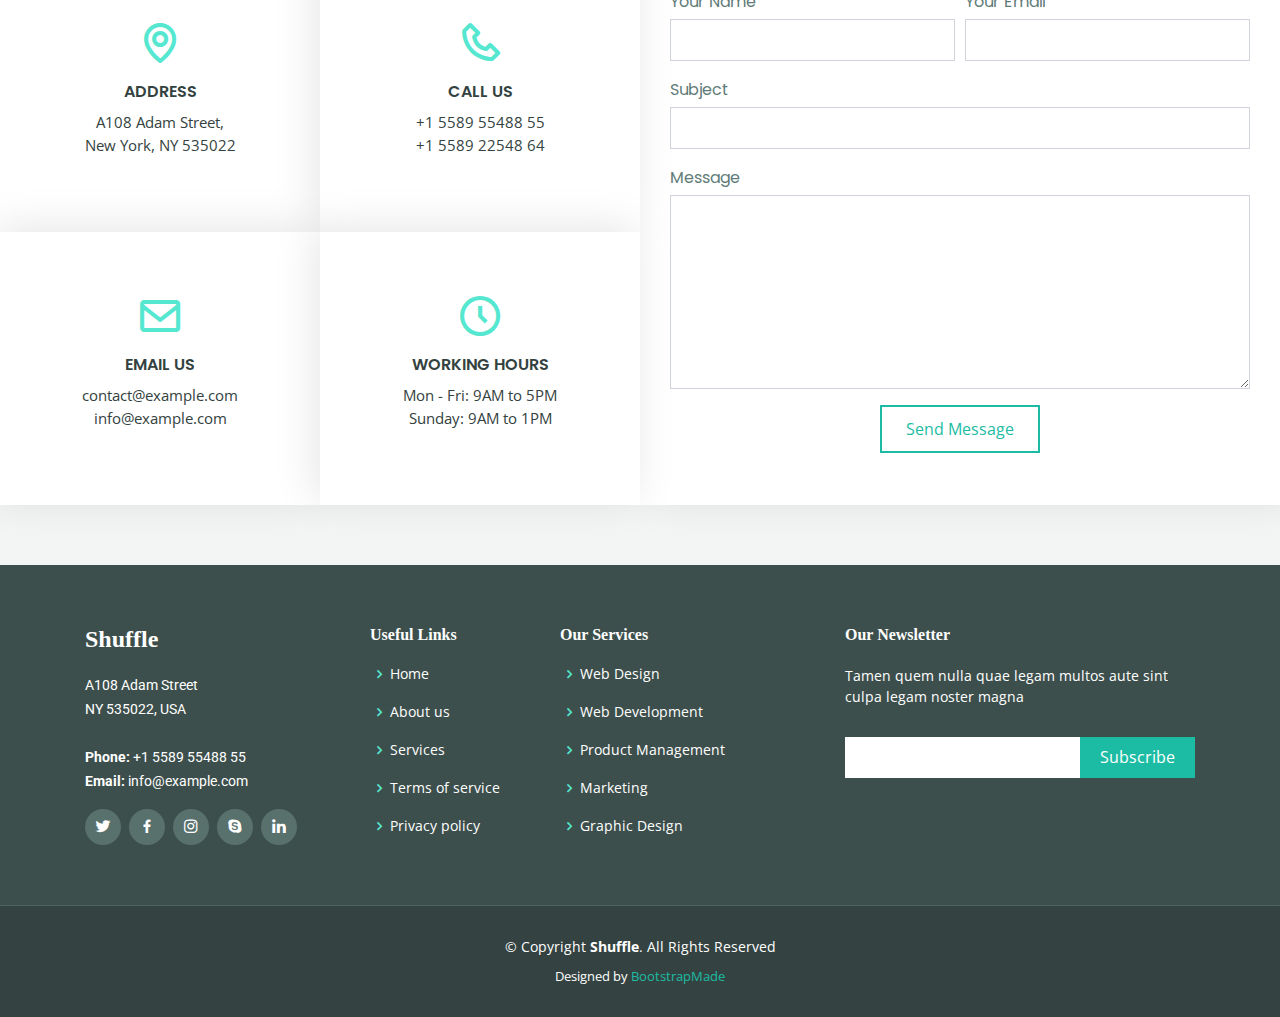
==== commit c4e7e92f: "ITTC" ====
--- a/Shuffle/index.html
+++ b/Shuffle/index.html
@@ -154,20 +154,34 @@
 
         <div class="row">
           <div class="col-lg-6">
-            <img src="assets/img/about.jpg" class="img-fluid" alt="">
+            <img src="assets/img/about-1.jpg" class="img-fluid" alt="">
           </div>
           <div class="col-lg-6 pt-4 pt-lg-0 content">
             <h3>Web app development for any business need.</strong></h3>
-            <p class="font-italic">
-              Lorem ipsum dolor sit amet, consectetur adipiscing elit, sed do eiusmod tempor incididunt ut labore et dolore
-              magna aliqua.
-            </p>
-            <p>
-              Ullamco laboris nisi ut aliquip ex ea commodo consequat. Duis aute irure dolor in reprehenderit in voluptate
-              velit esse cillum dolore eu fugiat nulla pariatur. Excepteur sint occaecat cupidatat non proident.
-            </p>
-
-            <div class="skills-content">
+
+            <div class="icon-box aos-init aos-animate" data-aos="fade-up">
+              <i class="bx bx-receipt"></i>
+              <h4>MARKETING</h4>
+              <p>Get your company up on the web and reach potential customers. Having a well-designed website with great user-experience is a must for any business of any shape or form.</p>
+            </div>
+            <div class="icon-box aos-init aos-animate" data-aos="fade-up" data-aos-delay="100">
+              <i class="bx bx-cube-alt"></i>
+              <h4>E-COMMERCE</h4>
+              <p>Sell your products online with an online shop. Whether you’re a small business owner or a large retailer, having an online store help you gain a large boost in sales and market reach.</p>
+            </div>
+            <div class="icon-box aos-init aos-animate" data-aos="fade-up" data-aos-delay="200">
+              <i class="bx bx-cube-alt"></i>
+              <h4>WEB SYSTEM</h4>
+              <p>Manage your business processes with a custom web system.</p>
+            </div>
+            <div class="icon-box aos-init aos-animate" data-aos="fade-up" data-aos-delay="200">
+              <i class="bx bx-cube-alt"></i>
+              <h4>Research</h4>
+              <p>Optimize your personal and business workflow. Manage your business with ease using an uncomplicated system built specifically for your personal and business needs.</p>
+            </div>
+
+
+            <!-- <div class="skills-content">
 
               <div class="progress">
                 <span class="skill">HTML <i class="val">100%</i></span>
@@ -197,7 +211,7 @@
                 </div>
               </div>
 
-            </div>
+            </div> -->
 
           </div>
         </div>
@@ -416,140 +430,156 @@
           <div class="col-lg-12 d-flex justify-content-center">
             <ul id="portfolio-flters">
               <li data-filter="*" class="filter-active">All</li>
-              <li data-filter=".filter-app">App</li>
-              <li data-filter=".filter-card">Card</li>
-              <li data-filter=".filter-web">Web</li>
+              <li data-filter=".filter-David">David</li>
+              <li data-filter=".filter-Jovan">Jovan</li>
+              <li data-filter=".filter-Lilian">Lilian</li>
+              <li data-filter=".filter-Scepter">Scepter</li>
             </ul>
           </div>
         </div>
 
         <div class="row portfolio-container">
 
-          <div class="col-lg-4 col-md-6 portfolio-item filter-app">
-            <div class="portfolio-wrap">
-              <img src="assets/img/portfolio/portfolio-1.jpg" class="img-fluid" alt="">
-              <div class="portfolio-info">
-                <h4>App 1</h4>
-                <p>App</p>
-              </div>
-              <div class="portfolio-links">
-                <a href="assets/img/portfolio/portfolio-1.jpg" data-gall="portfolioGallery" class="venobox" title="App 1"><i class="bx bx-plus"></i></a>
-                <a href="portfolio-details.html" title="More Details"><i class="bx bx-link"></i></a>
-              </div>
-            </div>
-          </div>
-
-          <div class="col-lg-4 col-md-6 portfolio-item filter-web">
-            <div class="portfolio-wrap">
-              <img src="assets/img/portfolio/portfolio-2.jpg" class="img-fluid" alt="">
-              <div class="portfolio-info">
-                <h4>Web 3</h4>
-                <p>Web</p>
-              </div>
-              <div class="portfolio-links">
-                <a href="assets/img/portfolio/portfolio-2.jpg" data-gall="portfolioGallery" class="venobox" title="Web 3"><i class="bx bx-plus"></i></a>
-                <a href="portfolio-details.html" title="More Details"><i class="bx bx-link"></i></a>
-              </div>
-            </div>
-          </div>
-
-          <div class="col-lg-4 col-md-6 portfolio-item filter-app">
-            <div class="portfolio-wrap">
-              <img src="assets/img/portfolio/portfolio-3.jpg" class="img-fluid" alt="">
-              <div class="portfolio-info">
-                <h4>App 2</h4>
-                <p>App</p>
-              </div>
-              <div class="portfolio-links">
-                <a href="assets/img/portfolio/portfolio-3.jpg" data-gall="portfolioGallery" class="venobox" title="App 2"><i class="bx bx-plus"></i></a>
-                <a href="portfolio-details.html" title="More Details"><i class="bx bx-link"></i></a>
-              </div>
-            </div>
-          </div>
-
-          <div class="col-lg-4 col-md-6 portfolio-item filter-card">
-            <div class="portfolio-wrap">
-              <img src="assets/img/portfolio/portfolio-4.jpg" class="img-fluid" alt="">
-              <div class="portfolio-info">
-                <h4>Card 2</h4>
-                <p>Card</p>
-              </div>
-              <div class="portfolio-links">
-                <a href="assets/img/portfolio/portfolio-4.jpg" data-gall="portfolioGallery" class="venobox" title="Card 2"><i class="bx bx-plus"></i></a>
-                <a href="portfolio-details.html" title="More Details"><i class="bx bx-link"></i></a>
-              </div>
-            </div>
-          </div>
-
-          <div class="col-lg-4 col-md-6 portfolio-item filter-web">
-            <div class="portfolio-wrap">
-              <img src="assets/img/portfolio/portfolio-5.jpg" class="img-fluid" alt="">
-              <div class="portfolio-info">
-                <h4>Web 2</h4>
-                <p>Web</p>
-              </div>
-              <div class="portfolio-links">
-                <a href="assets/img/portfolio/portfolio-5.jpg" data-gall="portfolioGallery" class="venobox" title="Web 2"><i class="bx bx-plus"></i></a>
-                <a href="portfolio-details.html" title="More Details"><i class="bx bx-link"></i></a>
-              </div>
-            </div>
-          </div>
-
-          <div class="col-lg-4 col-md-6 portfolio-item filter-app">
-            <div class="portfolio-wrap">
-              <img src="assets/img/portfolio/portfolio-6.jpg" class="img-fluid" alt="">
-              <div class="portfolio-info">
-                <h4>App 3</h4>
-                <p>App</p>
-              </div>
-              <div class="portfolio-links">
-                <a href="assets/img/portfolio/portfolio-6.jpg" data-gall="portfolioGallery" class="venobox" title="App 3"><i class="bx bx-plus"></i></a>
-                <a href="portfolio-details.html" title="More Details"><i class="bx bx-link"></i></a>
-              </div>
-            </div>
-          </div>
-
-          <div class="col-lg-4 col-md-6 portfolio-item filter-card">
-            <div class="portfolio-wrap">
-              <img src="assets/img/portfolio/portfolio-7.jpg" class="img-fluid" alt="">
-              <div class="portfolio-info">
-                <h4>Card 1</h4>
-                <p>Card</p>
-              </div>
-              <div class="portfolio-links">
-                <a href="assets/img/portfolio/portfolio-7.jpg" data-gall="portfolioGallery" class="venobox" title="Card 1"><i class="bx bx-plus"></i></a>
-                <a href="portfolio-details.html" title="More Details"><i class="bx bx-link"></i></a>
-              </div>
-            </div>
-          </div>
-
-          <div class="col-lg-4 col-md-6 portfolio-item filter-card">
-            <div class="portfolio-wrap">
-              <img src="assets/img/portfolio/portfolio-8.jpg" class="img-fluid" alt="">
-              <div class="portfolio-info">
-                <h4>Card 3</h4>
-                <p>Card</p>
-              </div>
-              <div class="portfolio-links">
-                <a href="assets/img/portfolio/portfolio-8.jpg" data-gall="portfolioGallery" class="venobox" title="Card 3"><i class="bx bx-plus"></i></a>
-                <a href="portfolio-details.html" title="More Details"><i class="bx bx-link"></i></a>
-              </div>
-            </div>
-          </div>
-
-          <div class="col-lg-4 col-md-6 portfolio-item filter-web">
-            <div class="portfolio-wrap">
-              <img src="assets/img/portfolio/portfolio-9.jpg" class="img-fluid" alt="">
-              <div class="portfolio-info">
-                <h4>Web 3</h4>
-                <p>Web</p>
-              </div>
-              <div class="portfolio-links">
-                <a href="assets/img/portfolio/portfolio-9.jpg" data-gall="portfolioGallery" class="venobox" title="Web 3"><i class="bx bx-plus"></i></a>
-                <a href="portfolio-details.html" title="More Details"><i class="bx bx-link"></i></a>
-              </div>
-            </div>
-          </div>
+          <div class="col-lg-4 col-md-6 portfolio-item filter-David">
+            <div class="portfolio-wrap">
+              <img src="assets/img/portfolio/David.jpg" class="img-fluid" alt="">
+              <div class="portfolio-info">
+                <h4>David</h4>
+                <p>David</p>
+              </div>
+              <div class="portfolio-links">
+                <a href="assets/img/portfolio/David.jpg" data-gall="portfolioGallery" class="venobox" title="David"><i class="bx bx-plus"></i></a>
+                <a href="http://ittcserver.net/" target="_blank" title="More Details"><i class="bx bx-link"></i></a>
+              </div>
+            </div>
+          </div>
+
+          <div class="col-lg-4 col-md-6 portfolio-item filter-Jovan">
+            <div class="portfolio-wrap">
+              <img src="assets/img/portfolio/Jovan-1.jpg" class="img-fluid" alt="">
+              <div class="portfolio-info">
+                <h4>Jovan 1</h4>
+                <p>Jovan</p>
+              </div>
+              <div class="portfolio-links">
+                <a href="assets/img/portfolio/Jovan-1.jpg" data-gall="portfolioGallery" class="venobox" title="Jovan 2"><i class="bx bx-plus"></i></a>
+                <a href="http://ittcserver.net/Iportfolio/John/iPortfolio/index.html" target="_blank" title="More Details"><i class="bx bx-link"></i></a>
+              </div>
+            </div>
+          </div>
+
+          <div class="col-lg-4 col-md-6 portfolio-item filter-Lilian">
+            <div class="portfolio-wrap">
+              <img src="assets/img/portfolio/Lilian-1.jpg" class="img-fluid" alt="">
+              <div class="portfolio-info">
+                <h4>Lilian 1</h4>
+                <p>Lilian</p>
+              </div>
+              <div class="portfolio-links">
+                <a href="assets/img/portfolio/Lilian-1.jpg" data-gall="portfolioGallery" class="venobox" title="Lilian 3"><i class="bx bx-plus"></i></a>
+                <a href="http://ittcserver.net/Iportfolio/Lilian/iPortfolio/index.html" target="_blank" title="More Details"><i class="bx bx-link"></i></a>
+              </div>
+            </div>
+          </div>
+          <!-- TODO LATER -->
+          <div class="col-lg-4 col-md-6 portfolio-item filter-Scepter">
+            <div class="portfolio-wrap">
+              <img src="assets/img/portfolio/Scepter-1.jpg" class="img-fluid" alt="">
+              <div class="portfolio-info">
+                <h4>Scepter 1</h4>
+                <p>Scepter</p>
+              </div>
+              <div class="portfolio-links">
+                <a href="assets/img/portfolio/Scepter-1.jpg" data-gall="portfolioGallery" class="venobox" title="Scepter 1"><i class="bx bx-plus"></i></a>
+                <a href="http://ittcserver.net/scepter/Portfolio/iPortfolio/index.html" target="_blank" title="More Details"><i class="bx bx-link"></i></a>
+              </div>
+            </div>
+          </div>
+
+          <div class="col-lg-4 col-md-6 portfolio-item filter-Lilian">
+            <div class="portfolio-wrap">
+              <img src="assets/img/portfolio/Lilian-2.jpg" class="img-fluid" alt="">
+              <div class="portfolio-info">
+                <h4>Lilian 2</h4>
+                <p>Lilian</p>
+              </div>
+              <div class="portfolio-links">
+                <a href="assets/img/portfolio/Lilian-2.jpg" data-gall="portfolioGallery" class="venobox" title="Lilian 2"><i class="bx bx-plus"></i></a>
+                <a href="http://ittcserver.net/lilian/lilian/Bootstrap/index12.html" target="_blank" title="More Details"><i class="bx bx-link"></i></a>
+              </div>
+            </div>
+          </div>
+
+          <div class="col-lg-4 col-md-6 portfolio-item filter-Jovan">
+            <div class="portfolio-wrap">
+              <img src="assets/img/portfolio/Jovan-2.jpg" class="img-fluid" alt="">
+              <div class="portfolio-info">
+                <h4>Jovan 2</h4>
+                <p>Jovan</p>
+              </div>
+              <div class="portfolio-links">
+                <a href="assets/img/portfolio/Jovan-2.jpg" data-gall="portfolioGallery" class="venobox" title="Jovan 1"><i class="bx bx-plus"></i></a>
+                <a href="http://ittcserver.net/john/Index-01.html" target="_blank" title="More Details"><i class="bx bx-link"></i></a>
+              </div>
+            </div>
+          </div>
+
+          <div class="col-lg-4 col-md-6 portfolio-item filter-Scepter">
+            <div class="portfolio-wrap">
+              <img src="assets/img/portfolio/Scepter-2.jpg" class="img-fluid" alt="">
+              <div class="portfolio-info">
+                <h4>Scepter 2</h4>
+                <p>Scepter</p>
+              </div>
+              <div class="portfolio-links">
+                <a href="assets/img/portfolio/Scepter-2.jpg" data-gall="portfolioGallery" class="venobox" title="Scepter 2"><i class="bx bx-plus"></i></a>
+                <a href="http://ittcserver.net/scepter/homework/webstore/dogshop.html" target="_blank" title="More Details"><i class="bx bx-link"></i></a>
+              </div>
+            </div>
+          </div>
+
+          <div class="col-lg-4 col-md-6 portfolio-item filter-Lilian">
+            <div class="portfolio-wrap">
+              <img src="assets/img/portfolio/Lilian-3.jpg" class="img-fluid" alt="">
+              <div class="portfolio-info">
+                <h4>Lilian 3</h4>
+                <p>Lilian</p>
+              </div>
+              <div class="portfolio-links">
+                <a href="assets/img/portfolio/Lilian-3.jpg" data-gall="portfolioGallery" class="venobox" title="Lilian 3"><i class="bx bx-plus"></i></a>
+                <a href="http://ittcserver.net/lilian/lilian/Bootstrap/index8.html" target="_blank" title="More Details"><i class="bx bx-link"></i></a>
+              </div>
+            </div>
+          </div>
+          
+          <div class="col-lg-4 col-md-6 portfolio-item filter-Scepter">
+            <div class="portfolio-wrap">
+              <img src="assets/img/portfolio/Scepter-3.jpg" class="img-fluid" alt="">
+              <div class="portfolio-info">
+                <h4>Scepter 3</h4>
+                <p>Scepter</p>
+              </div>
+              <div class="portfolio-links">
+                <a href="assets/img/portfolio/Scepter-3.jpg" data-gall="portfolioGallery" class="venobox" title="Scepter 3"><i class="bx bx-plus"></i></a>
+                <a href="http://ittcserver.net/scepter/Web/try.html" target="_blank" title="More Details"><i class="bx bx-link"></i></a>
+              </div>
+            </div>
+          </div>
+
+          <div class="col-lg-4 col-md-6 portfolio-item filter-Jovan">
+            <div class="portfolio-wrap">
+              <img src="assets/img/portfolio/Jovan-3.jpg" class="img-fluid" alt="">
+              <div class="portfolio-info">
+                <h4>Jovan 3</h4>
+                <p>Jovan</p>
+              </div>
+              <div class="portfolio-links">
+                <a href="assets/img/portfolio/Jovan-3.jpg" data-gall="portfolioGallery" class="venobox" title="Jovan 3"><i class="bx bx-plus"></i></a>
+                <a href="http://ittcserver.net/john/ITTC-Student.html" target="_blank" title="More Details"><i class="bx bx-link"></i></a>
+              </div>
+            </div>
+          </div>
+
 
         </div>
 
--- a/Shuffle/assets/css/style.css
+++ b/Shuffle/assets/css/style.css
@@ -538,6 +538,25 @@
   font-family: "Poppins", sans-serif;
 }
 
+.about .icon-box{
+  margin-top: 15px;
+}
+
+.about .icon-box .bx{
+  font-size: 50px;
+  position: absolute;
+}
+
+.about .icon-box h4{
+  margin: 0 0 10px 60px;
+  font-size: 24px;
+}
+
+.about .icon-box p{
+  margin-left: 60px;
+  margin-bottom: 10px;
+}
+
 .about .content ul {
   list-style: none;
   padding: 0;
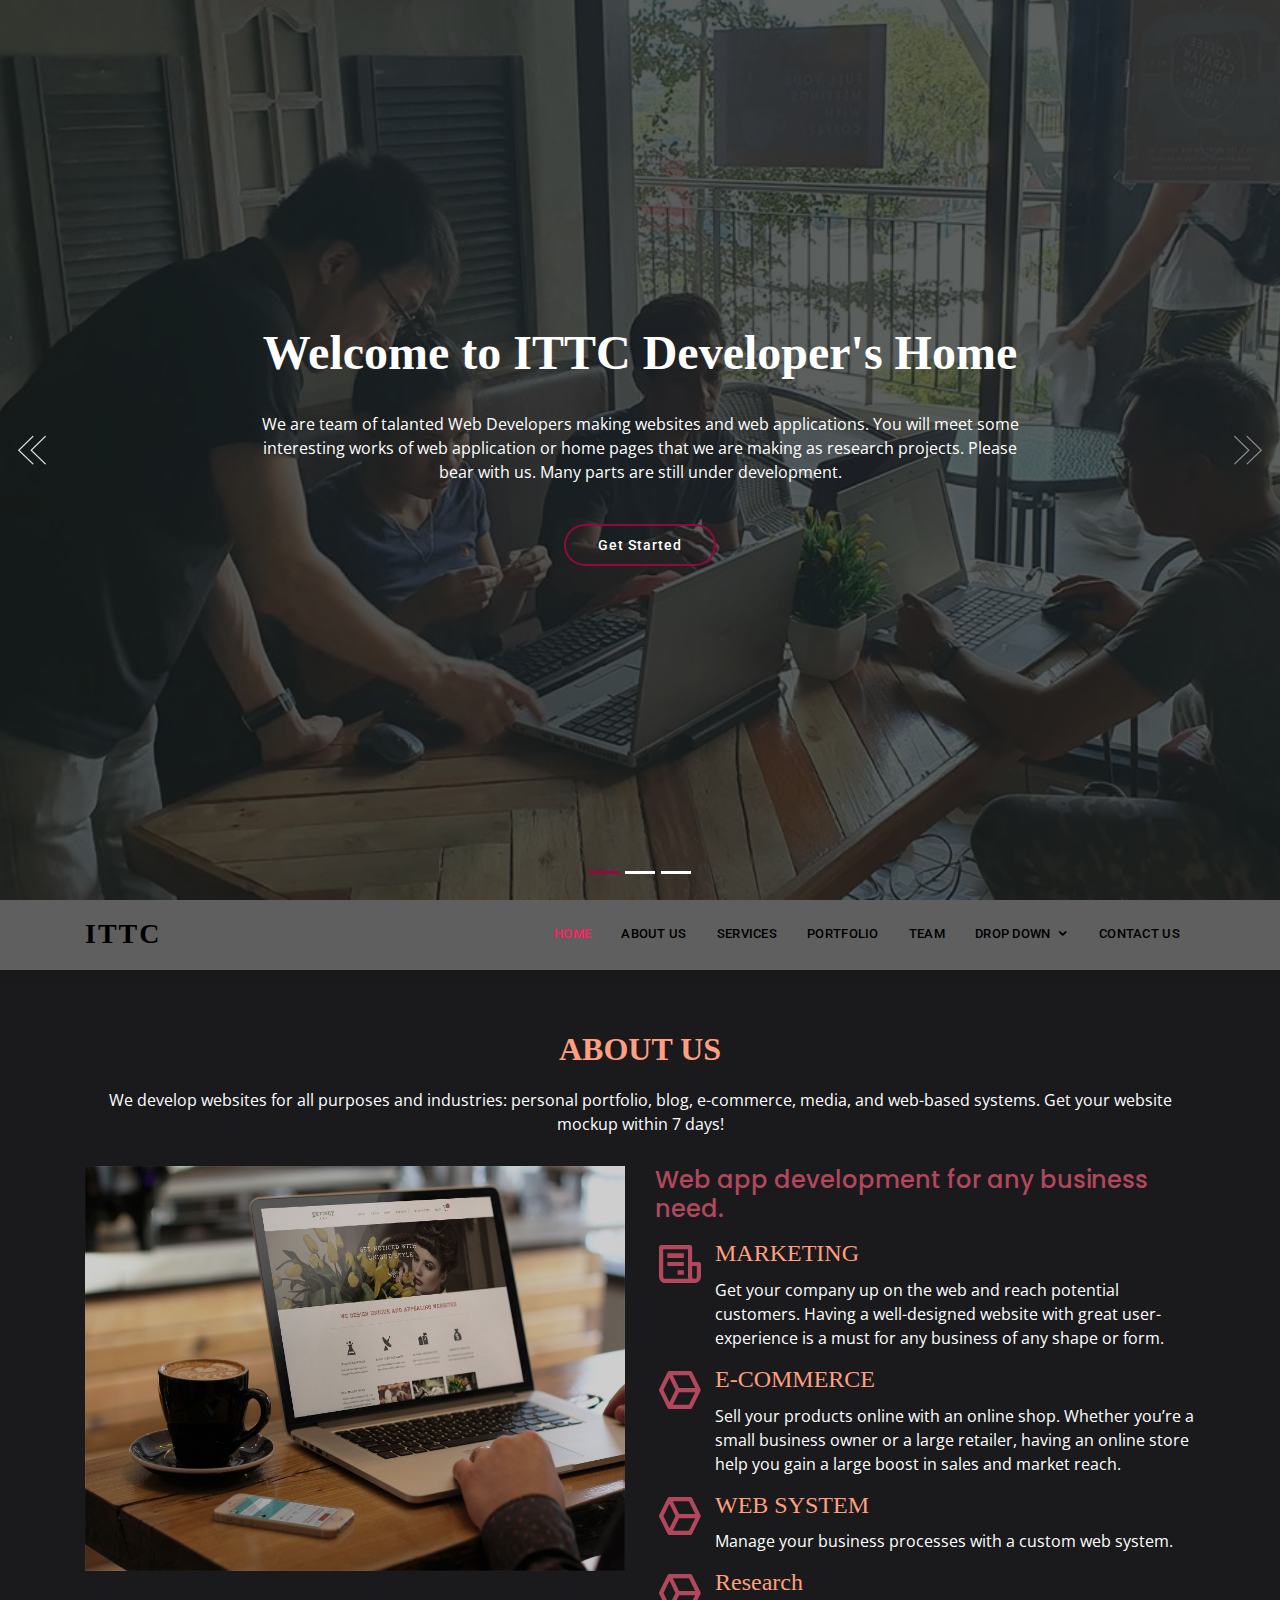
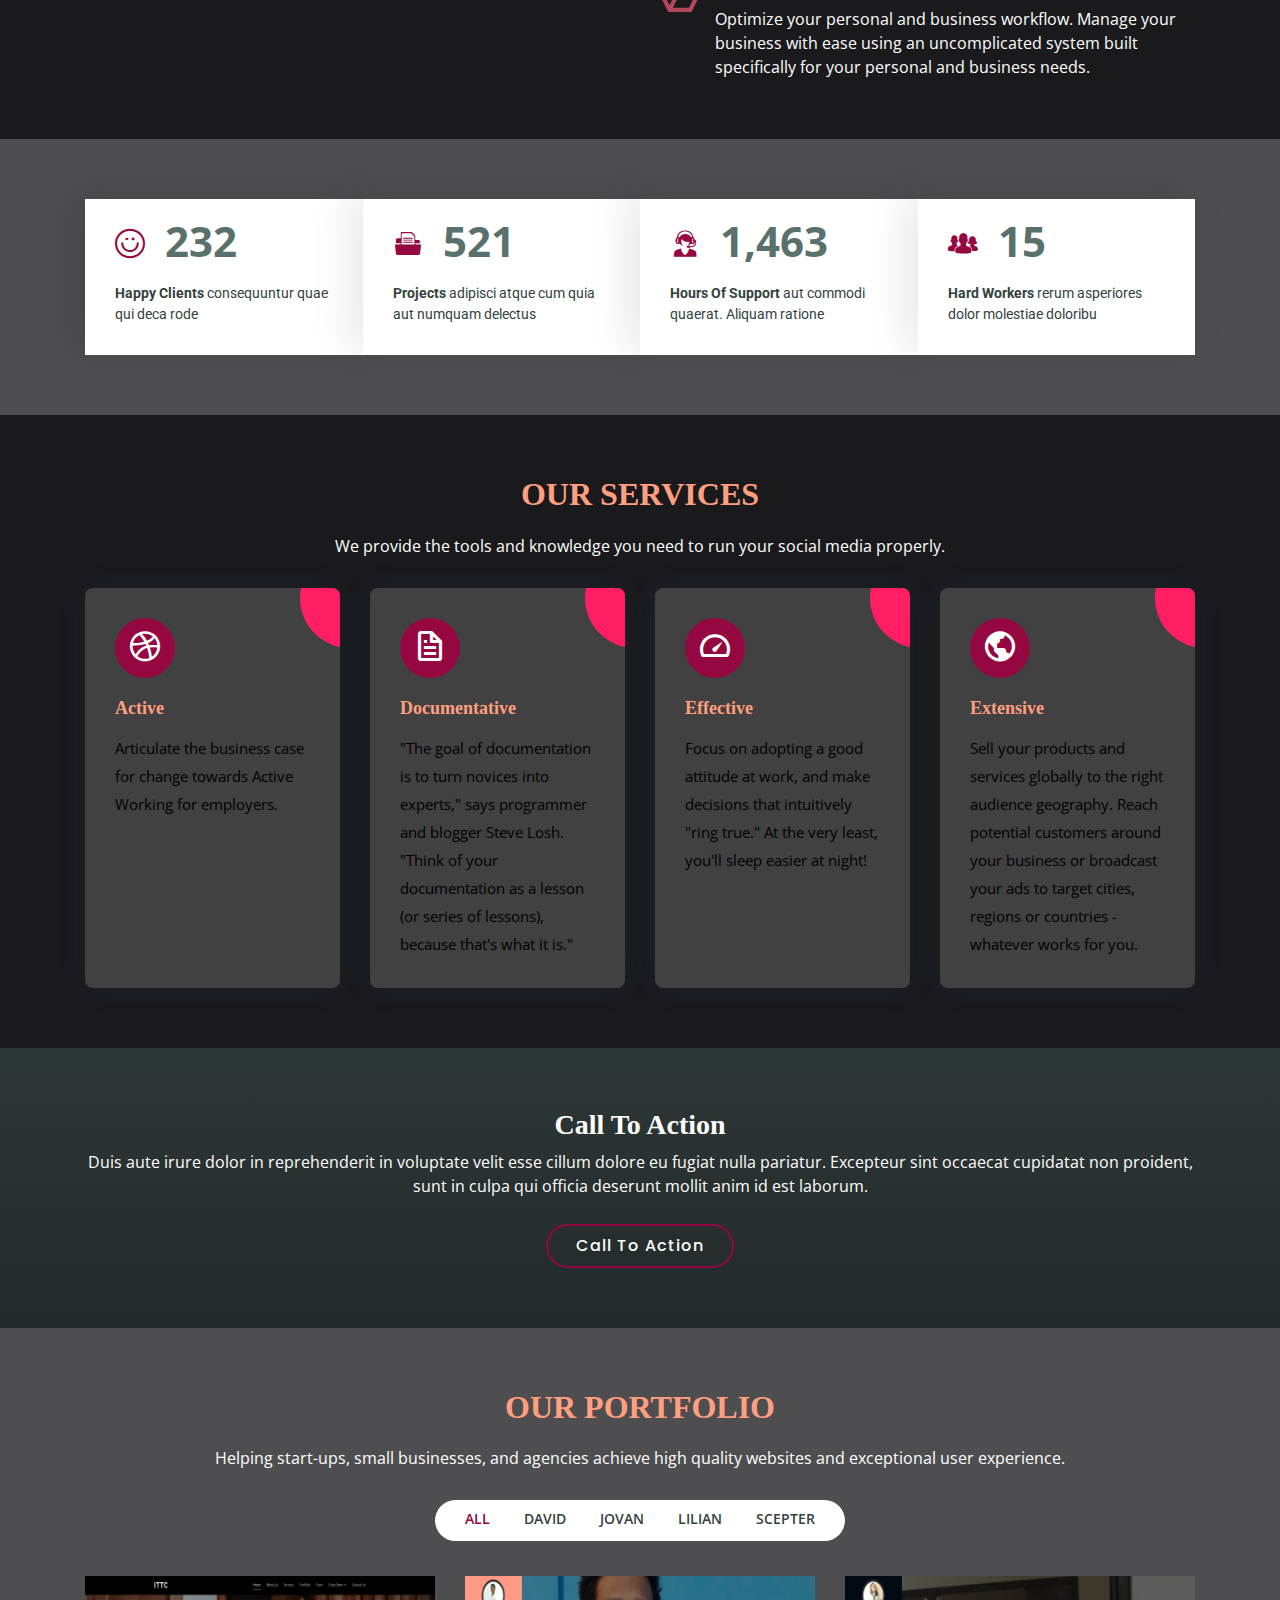
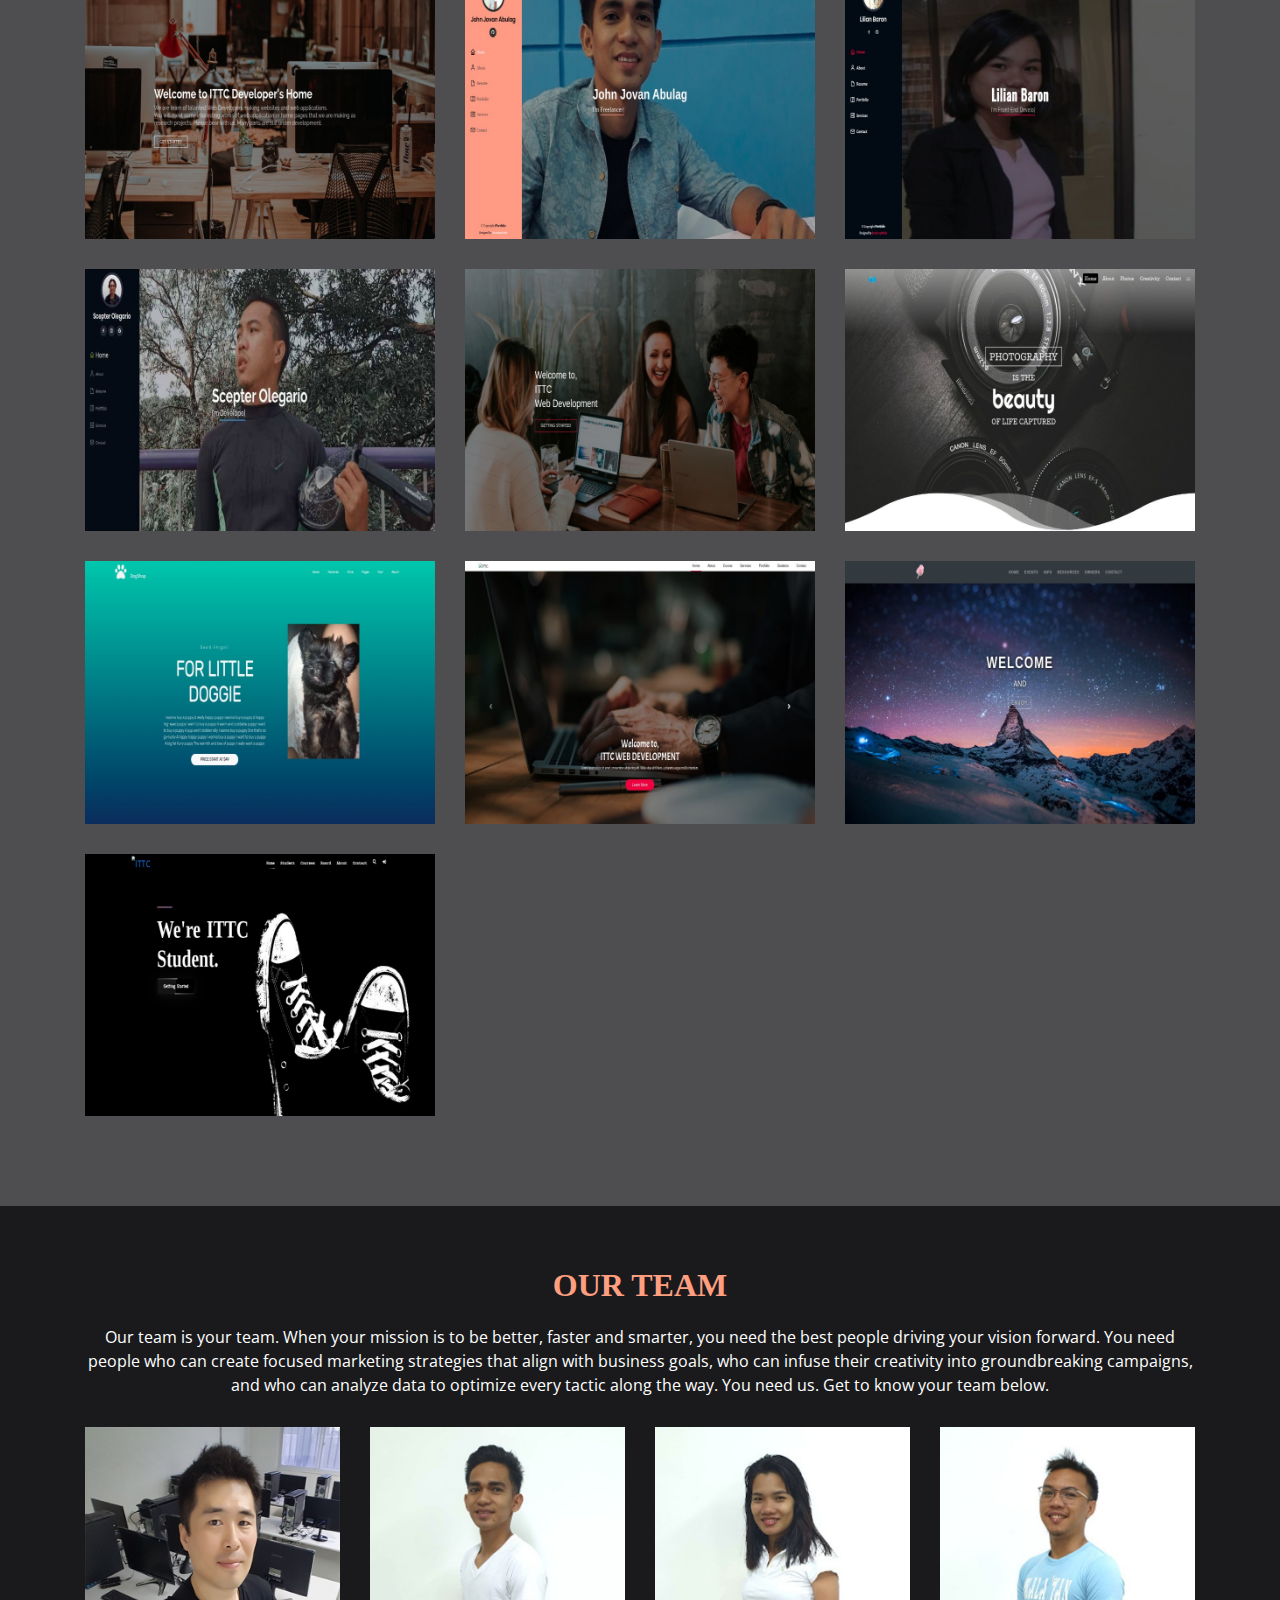
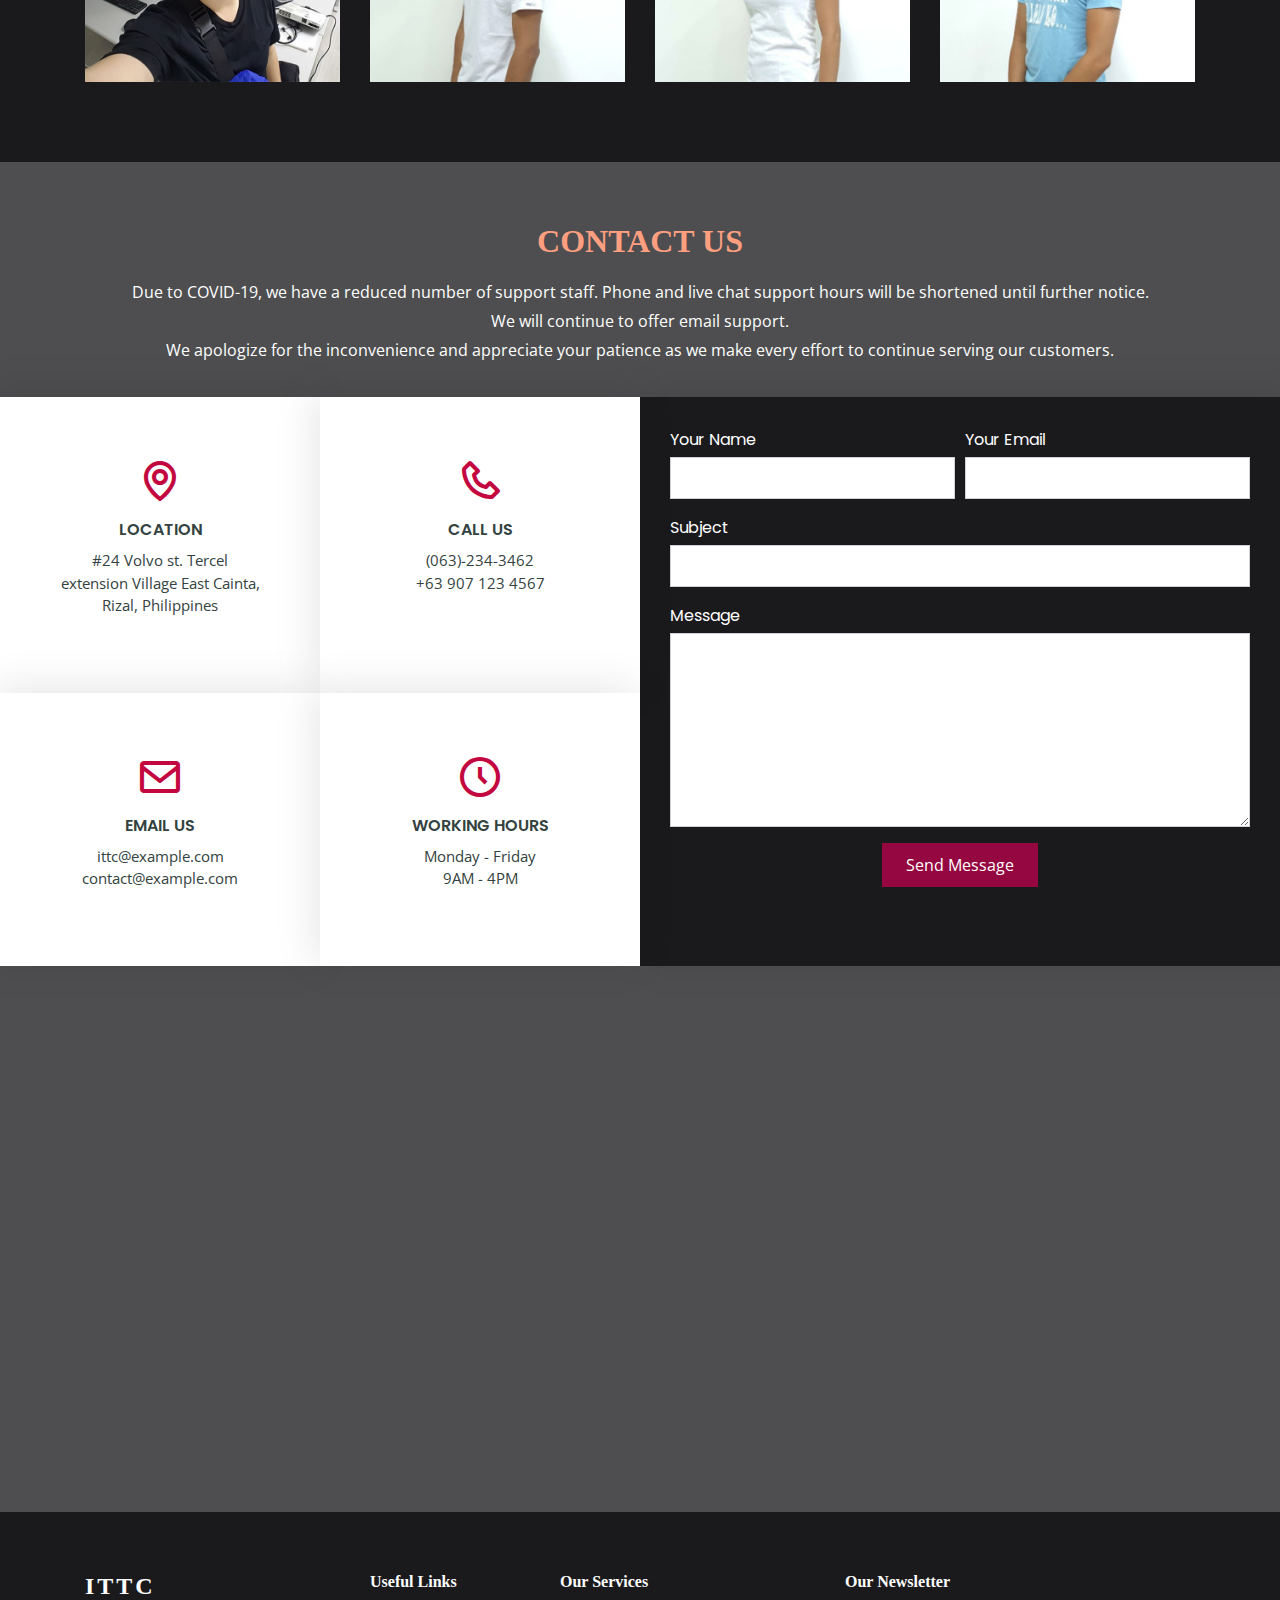
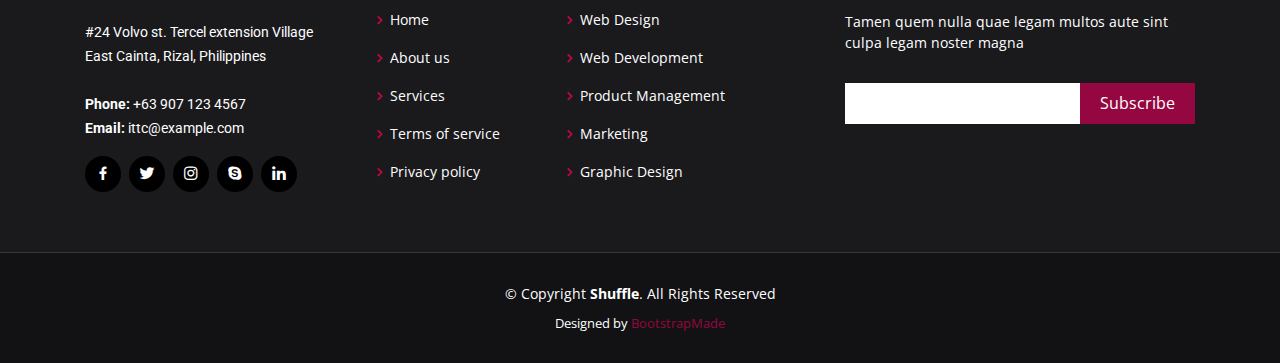
==== commit 08cfa0d6: "ITTC" ====
--- a/Shuffle/index.html
+++ b/Shuffle/index.html
@@ -323,7 +323,7 @@
     </section><!-- End Cta Section -->
 
     <!-- ======= More Services Section ======= -->
-    <section class="more-services section-bg">
+    <!-- <section class="more-services section-bg">
       <div class="container">
 
         <div class="row">
@@ -360,10 +360,11 @@
         </div>
 
       </div>
-    </section><!-- End More Services Section -->
+    </section> -->
+    <!-- End More Services Section -->
 
     <!-- ======= Info Box Section ======= -->
-    <section class="info-box py-0">
+    <!-- <section class="info-box py-0">
       <div class="container-fluid">
 
         <div class="row">
@@ -415,7 +416,8 @@
         </div>
 
       </div>
-    </section><!-- End Info Box Section -->
+    </section> -->
+    <!-- End Info Box Section -->
 
     <!-- ======= Our Portfolio Section ======= -->
     <section id="portfolio" class="portfolio section-bg">
@@ -423,7 +425,7 @@
 
         <div class="section-title">
           <h2>Our Portfolio</h2>
-          <p>Magnam dolores commodi suscipit. Necessitatibus eius consequatur ex aliquid fuga eum quidem. Sit sint consectetur velit. Quisquam quos quisquam cupiditate. Et nemo qui impedit suscipit alias ea. Quia fugiat sit in iste officiis commodi quidem hic quas.</p>
+          <p>Helping start-ups, small businesses, and agencies achieve high quality websites and exceptional user experience.</p>
         </div>
 
         <div class="row">
@@ -481,7 +483,7 @@
               </div>
             </div>
           </div>
-          <!-- TODO LATER -->
+          
           <div class="col-lg-4 col-md-6 portfolio-item filter-Scepter">
             <div class="portfolio-wrap">
               <img src="assets/img/portfolio/Scepter-1.jpg" class="img-fluid" alt="">
@@ -592,24 +594,24 @@
 
         <div class="section-title">
           <h2>Our Team</h2>
-          <p>Magnam dolores commodi suscipit. Necessitatibus eius consequatur ex aliquid fuga eum quidem. Sit sint consectetur velit. Quisquam quos quisquam cupiditate. Et nemo qui impedit suscipit alias ea. Quia fugiat sit in iste officiis commodi quidem hic quas.</p>
+          <p>Our team is your team. When your mission is to be better, faster and smarter, you need the best people driving your vision forward. You need people who can create focused marketing strategies that align with business goals, who can infuse their creativity into groundbreaking campaigns, and who can analyze data to optimize every tactic along the way. You need us. Get to know your team below.</p>
         </div>
 
         <div class="row">
 
           <div class="col-xl-3 col-lg-4 col-md-6">
             <div class="member">
-              <img src="assets/img/team/team-1.jpg" class="img-fluid" alt="">
+              <img src="assets/img/team/team--1.jpg" class="img-fluid" alt="">
               <div class="member-info">
                 <div class="member-info-content">
-                  <h4>Walter White</h4>
-                  <span>Chief Executive Officer</span>
+                  <h4>Jeremy Park</h4>
+                  <span>Chief Programmer</span>
                 </div>
                 <div class="social">
+                  <a href=""><i class="icofont-facebook"></i></a>
                   <a href=""><i class="icofont-twitter"></i></a>
-                  <a href=""><i class="icofont-facebook"></i></a>
                   <a href=""><i class="icofont-instagram"></i></a>
-                  <a href=""><i class="icofont-linkedin"></i></a>
+                  <a href=""><i class="icofont-github"></i></a>
                 </div>
               </div>
             </div>
@@ -617,17 +619,17 @@
 
           <div class="col-xl-3 col-lg-4 col-md-6" data-wow-delay="0.1s">
             <div class="member">
-              <img src="assets/img/team/team-2.jpg" class="img-fluid" alt="">
+              <img src="assets/img/team/team--2.jpg" class="img-fluid" alt="">
               <div class="member-info">
                 <div class="member-info-content">
-                  <h4>Sarah Jhonson</h4>
-                  <span>Product Manager</span>
+                  <h4>John Jovan S. Abulag</h4>
+                  <span>Web Developer</span>
                 </div>
                 <div class="social">
+                  <a href=""><i class="icofont-facebook"></i></a>
                   <a href=""><i class="icofont-twitter"></i></a>
-                  <a href=""><i class="icofont-facebook"></i></a>
                   <a href=""><i class="icofont-instagram"></i></a>
-                  <a href=""><i class="icofont-linkedin"></i></a>
+                  <a href=""><i class="icofont-github"></i></a>
                 </div>
               </div>
             </div>
@@ -635,17 +637,17 @@
 
           <div class="col-xl-3 col-lg-4 col-md-6" data-wow-delay="0.2s">
             <div class="member">
-              <img src="assets/img/team/team-3.jpg" class="img-fluid" alt="">
+              <img src="assets/img/team/team--3.jpg" class="img-fluid" alt="">
               <div class="member-info">
                 <div class="member-info-content">
-                  <h4>William Anderson</h4>
-                  <span>CTO</span>
+                  <h4>Lilian Baron</h4>
+                  <span>Web Developer</span>
                 </div>
                 <div class="social">
+                  <a href=""><i class="icofont-facebook"></i></a>
                   <a href=""><i class="icofont-twitter"></i></a>
-                  <a href=""><i class="icofont-facebook"></i></a>
                   <a href=""><i class="icofont-instagram"></i></a>
-                  <a href=""><i class="icofont-linkedin"></i></a>
+                  <a href=""><i class="icofont-github"></i></a>
                 </div>
               </div>
             </div>
@@ -653,17 +655,17 @@
 
           <div class="col-xl-3 col-lg-4 col-md-6" data-wow-delay="0.3s">
             <div class="member">
-              <img src="assets/img/team/team-4.jpg" class="img-fluid" alt="">
+              <img src="assets/img/team/team--4.jpg" class="img-fluid" alt="">
               <div class="member-info">
                 <div class="member-info-content">
-                  <h4>Amanda Jepson</h4>
-                  <span>Accountant</span>
+                  <h4>Scepter C. Olegario</h4>
+                  <span>Web Developer</span>
                 </div>
                 <div class="social">
+                  <a href=""><i class="icofont-facebook"></i></a>
                   <a href=""><i class="icofont-twitter"></i></a>
-                  <a href=""><i class="icofont-facebook"></i></a>
                   <a href=""><i class="icofont-instagram"></i></a>
-                  <a href=""><i class="icofont-linkedin"></i></a>
+                  <a href=""><i class="icofont-github"></i></a>
                 </div>
               </div>
             </div>
@@ -680,7 +682,9 @@
       <div class="container">
         <div class="section-title">
           <h2>Contact Us</h2>
-          <p>Magnam dolores commodi suscipit. Necessitatibus eius consequatur ex aliquid fuga eum quidem. Sit sint consectetur velit. Quisquam quos quisquam cupiditate. Et nemo qui impedit suscipit alias ea. Quia fugiat sit in iste officiis commodi quidem hic quas.</p>
+          <p>Due to COVID-19, we have a reduced number of support staff. Phone and live chat support hours will be shortened until further notice.</p>
+          <p>We will continue to offer email support.</p>
+          <p>We apologize for the inconvenience and appreciate your patience as we make every effort to continue serving our customers.</p>
         </div>
       </div>
 
@@ -694,23 +698,23 @@
 
               <div class="col-lg-6 info d-flex flex-column align-items-stretch">
                 <i class="bx bx-map"></i>
-                <h4>Address</h4>
-                <p>A108 Adam Street,<br>New York, NY 535022</p>
+                <h4>Location</h4>
+                <p>#24 Volvo st. Tercel extension Village East Cainta, Rizal, Philippines</p>
               </div>
               <div class="col-lg-6 info info-bg d-flex flex-column align-items-stretch">
                 <i class="bx bx-phone"></i>
                 <h4>Call Us</h4>
-                <p>+1 5589 55488 55<br>+1 5589 22548 64</p>
+                <p>(063)-234-3462<br>+63 907 123 4567</p>
               </div>
               <div class="col-lg-6 info info-bg d-flex flex-column align-items-stretch">
                 <i class="bx bx-envelope"></i>
                 <h4>Email Us</h4>
-                <p>contact@example.com<br>info@example.com</p>
+                <p>ittc@example.com<br>contact@example.com</p>
               </div>
               <div class="col-lg-6 info d-flex flex-column align-items-stretch">
                 <i class="bx bx-time-five"></i>
                 <h4>Working Hours</h4>
-                <p>Mon - Fri: 9AM to 5PM<br>Sunday: 9AM to 1PM</p>
+                <p>Monday - Friday<br> 9AM - 4PM</p>
               </div>
             </div>
 
@@ -750,7 +754,11 @@
           </div>
 
         </div>
-
+        <div class="container location">
+          <iframe
+                src="https://www.google.com/maps/embed?pb=!1m18!1m12!1m3!1d7721.786588059805!2d121.1267824200124!3d14.605153972023594!2m3!1f0!2f0!3f0!3m2!1i1024!2i768!4f13.1!3m3!1m2!1s0x3397b88a2d7aee0d%3A0x760a8acdaa5b49a6!2s24%20Volvo%2C%20Cainta%2C%20Rizal!5e0!3m2!1sen!2sph!4v1591759286573!5m2!1sen!2sph"
+                frameborder="0" style="border:0; width: 100%; height: 420px;" allowfullscreen></iframe>
+        </div>
       </div>
     </section><!-- End Contact Us Section -->
 
@@ -763,16 +771,16 @@
         <div class="row">
 
           <div class="col-lg-3 col-md-6 footer-info">
-            <h3>Shuffle</h3>
+            <h3>ITTC</h3>
             <p>
-              A108 Adam Street <br>
-              NY 535022, USA<br><br>
-              <strong>Phone:</strong> +1 5589 55488 55<br>
-              <strong>Email:</strong> info@example.com<br>
+              #24 Volvo st. Tercel extension Village <br>
+              East Cainta, Rizal, Philippines<br><br>
+              <strong>Phone:</strong> +63 907 123 4567<br>
+              <strong>Email:</strong> ittc@example.com<br>
             </p>
             <div class="social-links mt-3">
+              <a href="#" class="facebook"><i class="bx bxl-facebook"></i></a>
               <a href="#" class="twitter"><i class="bx bxl-twitter"></i></a>
-              <a href="#" class="facebook"><i class="bx bxl-facebook"></i></a>
               <a href="#" class="instagram"><i class="bx bxl-instagram"></i></a>
               <a href="#" class="google-plus"><i class="bx bxl-skype"></i></a>
               <a href="#" class="linkedin"><i class="bx bxl-linkedin"></i></a>
--- a/Shuffle/assets/css/style.css
+++ b/Shuffle/assets/css/style.css
@@ -8,21 +8,36 @@
 /*--------------------------------------------------------------
 # General
 --------------------------------------------------------------*/
+:root{
+  --color-1: #1A1A1D;
+  --color-2: #4E4E50;
+  --color-3: #6F2232;
+  --color-4: #950740;
+  --color-5: #C3073F;
+  --color-6: #ff1e61;
+}
+
 body {
   font-family: "Open Sans", sans-serif;
   color: #334240;
+  background: #1A1A1D;
 }
 
 a {
-  color: #1bbca3;
+  color: #950740;
 }
 
 a:hover {
-  color: #2ae0c4;
+  color: #ff1e61;
   text-decoration: none;
 }
 
-h1, h2, h3, h4, h5, h6 {
+h1,
+h2,
+h3,
+h4,
+h5,
+h6 {
   /* font-family: "Roboto", sans-serif; */
   font-family: 'BioRhyme', serif;
 }
@@ -38,7 +53,7 @@
   border-radius: 3px;
   right: 15px;
   bottom: 15px;
-  background: #1bbca3;
+  background: #950740;
   color: #fff;
   transition: display 0.5s ease-in-out;
   z-index: 99999;
@@ -53,7 +68,7 @@
 
 .back-to-top:hover {
   color: #fff;
-  background: #21dfc2;
+  background: var(--color-6);
   transition: background 0.2s ease-in-out;
 }
 
@@ -66,7 +81,8 @@
   z-index: 997;
   transition: all 0.5s;
   padding: 10px 0;
-  background: #fff;
+  /* background: rgb(127, 137, 161); */
+  background: rgba(99, 99, 99, .95);
   box-shadow: 0px 2px 15px rgba(0, 0, 0, 0.1);
 }
 
@@ -78,8 +94,9 @@
   font-weight: 400;
 }
 
-#header .logo h1 a, #header .logo h1 a:hover {
-  color: #425451;
+#header .logo h1 a,
+#header .logo h1 a:hover {
+  color: #000;
   text-decoration: none;
   /* font-family: "Poppins", sans-serif; */
   font-family: 'Odibee Sans', cursive;
@@ -97,13 +114,14 @@
 # Navigation Menu
 --------------------------------------------------------------*/
 /* Desktop Navigation */
-.nav-menu, .nav-menu * {
+.nav-menu,
+.nav-menu * {
   margin: 0;
   padding: 0;
   list-style: none;
 }
 
-.nav-menu > ul > li {
+.nav-menu>ul>li {
   position: relative;
   white-space: nowrap;
   float: left;
@@ -112,7 +130,7 @@
 .nav-menu a {
   display: block;
   position: relative;
-  color: #425451;
+  color: #000;
   padding: 14px 15px;
   transition: 0.3s;
   font-size: 13px;
@@ -122,8 +140,10 @@
   letter-spacing: 0.3px;
 }
 
-.nav-menu a:hover, .nav-menu .active > a, .nav-menu li:hover > a {
-  color: #1bbca3;
+.nav-menu a:hover,
+.nav-menu .active>a,
+.nav-menu li:hover>a {
+  color: var(--color-6);
   text-decoration: none;
 }
 
@@ -141,7 +161,7 @@
   transition: ease all 0.3s;
 }
 
-.nav-menu .drop-down:hover > ul {
+.nav-menu .drop-down:hover>ul {
   opacity: 1;
   top: 100%;
   visibility: visible;
@@ -157,14 +177,16 @@
   font-size: 13px;
   font-weight: 500;
   text-transform: none;
-  color: #08362f;
-}
-
-.nav-menu .drop-down ul a:hover, .nav-menu .drop-down ul .active > a, .nav-menu .drop-down ul li:hover > a {
-  color: #1bbca3;
-}
-
-.nav-menu .drop-down > a:after {
+  color: #000;
+}
+
+.nav-menu .drop-down ul a:hover,
+.nav-menu .drop-down ul .active>a,
+.nav-menu .drop-down ul li:hover>a {
+  color: #ff1e61;
+}
+
+.nav-menu .drop-down>a:after {
   content: "\ea99";
   font-family: IcoFont;
   padding-left: 5px;
@@ -175,17 +197,17 @@
   left: calc(100% - 30px);
 }
 
-.nav-menu .drop-down .drop-down:hover > ul {
+.nav-menu .drop-down .drop-down:hover>ul {
   opacity: 1;
   top: 0;
   left: 100%;
 }
 
-.nav-menu .drop-down .drop-down > a {
+.nav-menu .drop-down .drop-down>a {
   padding-right: 35px;
 }
 
-.nav-menu .drop-down .drop-down > a:after {
+.nav-menu .drop-down .drop-down>a:after {
   content: "\eaa0";
   font-family: IcoFont;
   position: absolute;
@@ -196,10 +218,12 @@
   .nav-menu .drop-down .drop-down ul {
     left: -90%;
   }
-  .nav-menu .drop-down .drop-down:hover > ul {
+
+  .nav-menu .drop-down .drop-down:hover>ul {
     left: -100%;
   }
-  .nav-menu .drop-down .drop-down > a:after {
+
+  .nav-menu .drop-down .drop-down>a:after {
     content: "\ea9d";
   }
 }
@@ -215,6 +239,7 @@
   width: 260px;
   padding-top: 18px;
   background: rgba(43, 56, 54, 0.7);
+  /* background: #4E4E50; */
   transition: 0.4s;
 }
 
@@ -233,12 +258,14 @@
   transition: ease-in-out 0.3s;
 }
 
-.mobile-nav a:hover, .mobile-nav .active > a, .mobile-nav li:hover > a {
-  color: #56e7d0;
+.mobile-nav a:hover,
+.mobile-nav .active>a,
+.mobile-nav li:hover>a {
+  color: #C3073F;
   text-decoration: none;
 }
 
-.mobile-nav .drop-down > a:after {
+.mobile-nav .drop-down>a:after {
   content: "\ea99";
   font-family: IcoFont;
   padding-left: 10px;
@@ -246,11 +273,11 @@
   right: 15px;
 }
 
-.mobile-nav .active.drop-down > a:after {
+.mobile-nav .active.drop-down>a:after {
   content: "\eaa0";
 }
 
-.mobile-nav .drop-down > a {
+.mobile-nav .drop-down>a {
   padding-right: 35px;
 }
 
@@ -279,7 +306,7 @@
 }
 
 .mobile-nav-toggle i {
-  color: #1bbca3;
+  color: #950740;
 }
 
 .mobile-nav-overly {
@@ -312,7 +339,7 @@
 #hero {
   width: 100%;
   height: 100vh;
-  background-color: rgba(21, 27, 26, 0.7);
+  background-color: rgba(99, 99, 99, .95);
   overflow: hidden;
   padding: 0;
 }
@@ -393,11 +420,13 @@
   transform: translate3d(0, 0, 0);
 }
 
-#hero .carousel-control-prev, #hero .carousel-control-next {
+#hero .carousel-control-prev,
+#hero .carousel-control-next {
   width: 10%;
 }
 
-#hero .carousel-control-next-icon, #hero .carousel-control-prev-icon {
+#hero .carousel-control-next-icon,
+#hero .carousel-control-prev-icon {
   background: none;
   font-size: 48px;
   line-height: 1;
@@ -411,7 +440,7 @@
 }
 
 #hero .carousel-indicators .active {
-  background-color: #1bbca3;
+  background-color: #950740;
 }
 
 #hero .btn-get-started {
@@ -428,11 +457,11 @@
   color: #fff;
   -webkit-animation-delay: 0.8s;
   animation-delay: 0.8s;
-  border: 2px solid #1bbca3;
+  border: 2px solid #950740;
 }
 
 #hero .btn-get-started:hover {
-  background: #1bbca3;
+  background: #950740;
   color: #fff;
   text-decoration: none;
 }
@@ -447,7 +476,9 @@
   #hero p {
     width: 60%;
   }
-  #hero .carousel-control-prev, #hero .carousel-control-next {
+
+  #hero .carousel-control-prev,
+  #hero .carousel-control-next {
     width: 5%;
   }
 }
@@ -460,7 +491,7 @@
 }
 
 .section-bg {
-  background-color: #f2f5f4;
+  background-color: var(--color-2);
 }
 
 .section-title {
@@ -474,12 +505,12 @@
   text-transform: uppercase;
   margin-bottom: 20px;
   padding-bottom: 0;
-  color: #4b605c;
+  color: #ff9f80;
 }
 
 .section-title p {
   margin-bottom: 0;
-  color: #5f7c78;
+  color: #fff;
 }
 
 /*--------------------------------------------------------------
@@ -487,7 +518,7 @@
 --------------------------------------------------------------*/
 .breadcrumbs {
   padding: 15px 0;
-  background-color: #f2f5f4;
+  background-color: var(--color-2);
   min-height: 40px;
 }
 
@@ -505,11 +536,11 @@
   font-size: 14px;
 }
 
-.breadcrumbs ol li + li {
+.breadcrumbs ol li+li {
   padding-left: 10px;
 }
 
-.breadcrumbs ol li + li::before {
+.breadcrumbs ol li+li::before {
   display: inline-block;
   padding-right: 10px;
   color: #6c757d;
@@ -520,9 +551,11 @@
   .breadcrumbs .d-flex {
     display: block !important;
   }
+
   .breadcrumbs ol {
     display: block;
   }
+
   .breadcrumbs ol li {
     display: inline-block;
   }
@@ -534,25 +567,35 @@
 .about .content h3 {
   font-weight: 500;
   font-size: 24px;
-  color: #58716d;
+  color: #b3475c;
   font-family: "Poppins", sans-serif;
 }
-
-.about .icon-box{
+/* TODO LATER */
+.about .icon-box i{
+  color: #b3475c;
+}
+.about .icon-box h4{
+  color: #ff9f80;
+}
+.about .icon-box p{
+  color: white;
+}
+
+.about .icon-box {
   margin-top: 15px;
 }
 
-.about .icon-box .bx{
+.about .icon-box .bx {
   font-size: 50px;
   position: absolute;
 }
 
-.about .icon-box h4{
+.about .icon-box h4 {
   margin: 0 0 10px 60px;
   font-size: 24px;
 }
 
-.about .icon-box p{
+.about .icon-box p {
   margin-left: 60px;
   margin-bottom: 10px;
 }
@@ -569,7 +612,7 @@
 .about .content ul i {
   font-size: 20px;
   padding-right: 4px;
-  color: #1bbca3;
+  color: #950740;
 }
 
 .about .content p:last-child {
@@ -605,7 +648,7 @@
   width: 1px;
   height: 10px;
   transition: .9s;
-  background-color: #1bbca3;
+  background-color: #950740;
 }
 
 /*--------------------------------------------------------------
@@ -621,7 +664,7 @@
 .counts .count-box i {
   display: block;
   font-size: 30px;
-  color: #1bbca3;
+  color: #950740;
   float: left;
 }
 
@@ -662,7 +705,9 @@
   padding: 30px;
   position: relative;
   overflow: hidden;
-  background: #fff;
+  color: #000;
+  /* background: var(--color-2); */
+  background: rgb(65, 65, 65);
   box-shadow: 0 0 29px 0 rgba(68, 88, 144, 0.12);
   transition: all 0.3s ease-in-out;
   border-radius: 8px;
@@ -672,7 +717,7 @@
 .services .icon-box::before {
   content: '';
   position: absolute;
-  background: #aff4e9;
+  background: #ff1e61;
   right: -60px;
   top: -40px;
   width: 100px;
@@ -683,7 +728,7 @@
 }
 
 .services .icon-box:hover::before {
-  background: #1bbca3;
+  background: #950740;
   right: 0;
   top: 0;
   width: 100%;
@@ -699,7 +744,7 @@
   border-radius: 50%;
   width: 60px;
   height: 60px;
-  background: #1bbca3;
+  background: #950740;
   transition: all 0.3s ease-in-out;
 }
 
@@ -716,7 +761,7 @@
 }
 
 .services .title a {
-  color: #425451;
+  color: #ff9f80;
 }
 
 .services .description {
@@ -725,7 +770,8 @@
   margin-bottom: 0;
 }
 
-.services .icon-box:hover .title a, .services .icon-box:hover .description {
+.services .icon-box:hover .title a,
+.services .icon-box:hover .description {
   color: #fff;
 }
 
@@ -734,7 +780,7 @@
 }
 
 .services .icon-box:hover .icon i {
-  color: #1bbca3;
+  color: #950740;
 }
 
 /*--------------------------------------------------------------
@@ -766,13 +812,13 @@
   border-radius: 25px;
   transition: 0.5s;
   margin-top: 10px;
-  border: 2px solid #1bbca3;
+  border: 2px solid #950740;
   color: #fff;
 }
 
 .cta .cta-btn:hover {
-  background: #1bbca3;
-  border: 2px solid #1bbca3;
+  background: #950740;
+  border: 2px solid #950740;
 }
 
 /*--------------------------------------------------------------
@@ -800,18 +846,18 @@
 }
 
 .more-services .card-title a:hover {
-  color: #1bbca3;
+  color: #950740;
 }
 
 .more-services .btn {
   border-radius: 50px;
   padding: 4px 30px 6px 30px;
-  border: 2px solid #1bbca3;
+  border: 2px solid #950740;
 }
 
 .more-services .btn:hover {
   color: #fff;
-  background: #1bbca3;
+  background: #950740;
 }
 
 /*--------------------------------------------------------------
@@ -853,13 +899,13 @@
   list-style: none;
 }
 
-.info-box .accordion-list li + li {
+.info-box .accordion-list li+li {
   margin-top: 15px;
 }
 
 .info-box .accordion-list li {
   padding: 20px;
-  background: #f2f5f4;
+  background: var(--color-2);
   border-radius: 5px;
 }
 
@@ -876,7 +922,7 @@
 }
 
 .info-box .accordion-list a:hover {
-  color: #1bbca3;
+  color: #950740;
 }
 
 .info-box .accordion-list span {
@@ -907,7 +953,7 @@
 }
 
 .info-box .accordion-list a.collapsed:hover {
-  color: #1bbca3;
+  color: #950740;
 }
 
 .info-box .accordion-list a.collapsed .icon-show {
@@ -919,7 +965,9 @@
 }
 
 @media (max-width: 1024px) {
-  .info-box .content, .info-box .accordion-list {
+
+  .info-box .content,
+  .info-box .accordion-list {
     padding-left: 0;
     padding-right: 0;
   }
@@ -931,9 +979,11 @@
       padding-top: 30px;
     } */
   }
+
   .info-box .content {
     padding-top: 30px;
   }
+
   .info-box .accordion-list {
     padding-bottom: 30px;
   }
@@ -969,8 +1019,9 @@
   transition: all 0.3s ease-in-out;
 }
 
-.portfolio #portfolio-flters li:hover, .portfolio #portfolio-flters li.filter-active {
-  color: #1bbca3;
+.portfolio #portfolio-flters li:hover,
+.portfolio #portfolio-flters li.filter-active {
+  color: #950740;
 }
 
 .portfolio #portfolio-flters li:last-child {
@@ -1040,7 +1091,7 @@
 }
 
 .portfolio .portfolio-wrap .portfolio-links a:hover {
-  color: #56e7d0;
+  color: #C3073F;
 }
 
 .portfolio .portfolio-wrap:hover::before {
@@ -1077,7 +1128,8 @@
   z-index: 1;
 }
 
-.portfolio-details .portfolio-details-carousel .owl-nav, .portfolio-details .portfolio-details-carousel .owl-dots {
+.portfolio-details .portfolio-details-carousel .owl-nav,
+.portfolio-details .portfolio-details-carousel .owl-dots {
   margin-top: 5px;
   text-align: left;
 }
@@ -1092,7 +1144,7 @@
 }
 
 .portfolio-details .portfolio-details-carousel .owl-dot.active {
-  background-color: #1bbca3 !important;
+  background-color: #950740 !important;
 }
 
 .portfolio-details .portfolio-info {
@@ -1119,7 +1171,7 @@
   font-size: 15px;
 }
 
-.portfolio-details .portfolio-info ul li + li {
+.portfolio-details .portfolio-info ul li+li {
   margin-top: 10px;
 }
 
@@ -1142,6 +1194,7 @@
   .portfolio-details .portfolio-description h2 {
     width: 100%;
   }
+
   .portfolio-details .portfolio-info {
     position: static;
     margin-top: 30px;
@@ -1152,7 +1205,7 @@
 # Our Team
 --------------------------------------------------------------*/
 .team {
-  background: #fff;
+  background: var(--color-1);
   padding: 60px 0;
 }
 
@@ -1214,7 +1267,7 @@
 }
 
 .team .member .social a:hover {
-  color: #1bbca3;
+  color: #950740;
 }
 
 .team .member .social i {
@@ -1241,6 +1294,10 @@
 /*--------------------------------------------------------------
 # Contact Us
 --------------------------------------------------------------*/
+.contact .section-title p {
+  margin-bottom: 5px;
+}
+
 .contact .infos {
   position: relative;
   z-index: 2;
@@ -1256,7 +1313,7 @@
 
 .contact .info i {
   font-size: 48px;
-  color: #56e7d0;
+  color: #C3073F;
   margin-bottom: 15px;
 }
 
@@ -1279,7 +1336,7 @@
 
 .contact .contact-form-wrap {
   box-shadow: 10px -5px 40px 0 rgba(0, 0, 0, 0.1);
-  background: #fff;
+  background: var(--color-1);
   position: relative;
   z-index: 1;
   padding: 30px;
@@ -1306,7 +1363,7 @@
   font-weight: 600;
 }
 
-.contact .php-email-form .error-message br + br {
+.contact .php-email-form .error-message br+br {
   margin-top: 25px;
 }
 
@@ -1342,17 +1399,19 @@
 .contact .php-email-form label {
   font-family: "Poppins", sans-serif;
   margin-bottom: 5px;
-  color: #5f7c78;
-}
-
-.contact .php-email-form input, .contact .php-email-form textarea {
+  color: #fff;
+}
+
+.contact .php-email-form input,
+.contact .php-email-form textarea {
   border-radius: 0;
   box-shadow: none;
   font-size: 14px;
 }
 
-.contact .php-email-form input::focus, .contact .php-email-form textarea::focus {
-  background-color: #1bbca3;
+.contact .php-email-form input::focus,
+.contact .php-email-form textarea::focus {
+  background-color: #950740;
 }
 
 .contact .php-email-form input {
@@ -1364,16 +1423,20 @@
 }
 
 .contact .php-email-form button[type="submit"] {
-  background: #fff;
-  border: 2px solid #1bbca3;
+  background: #950740;
+  border: none;
   padding: 10px 24px;
-  color: #1bbca3;
+  color: #fff;
   transition: 0.4s;
 }
 
 .contact .php-email-form button[type="submit"]:hover {
-  background: #1bbca3;
-  color: #fff;
+  background: var(--color-6);
+  color: #fff;
+}
+
+.contact .location{
+  padding-top: 60px;
 }
 
 @media (max-width: 1024px) {
@@ -1392,6 +1455,7 @@
   0% {
     transform: rotate(0deg);
   }
+
   100% {
     transform: rotate(360deg);
   }
@@ -1401,6 +1465,7 @@
   0% {
     transform: rotate(0deg);
   }
+
   100% {
     transform: rotate(360deg);
   }
@@ -1410,15 +1475,15 @@
 # Footer
 --------------------------------------------------------------*/
 #footer {
-  background: #344341;
+  background: #121214;
   padding: 0 0 30px 0;
   color: #fff;
   font-size: 14px;
 }
 
 #footer .footer-top {
-  background: #3d4f4c;
-  border-bottom: 1px solid #4d635f;
+  background: var(--color-1);
+  border-bottom: 1px solid #35353b;
   padding: 60px 0 30px 0;
 }
 
@@ -1430,6 +1495,7 @@
   font-size: 24px;
   margin: 0 0 20px 0;
   padding: 2px 0 2px 0;
+  letter-spacing: 3px;
   line-height: 1;
   font-weight: 700;
 }
@@ -1445,7 +1511,7 @@
 #footer .footer-top .social-links a {
   font-size: 18px;
   display: inline-block;
-  background: #58716d;
+  background: #000;
   color: #fff;
   line-height: 1;
   padding: 8px 0;
@@ -1457,10 +1523,19 @@
   transition: 0.3s;
 }
 
+#footer .footer-top .social-links a i {
+  transition: all .5s;
+}
+
 #footer .footer-top .social-links a:hover {
-  background: #1bbca3;
+  background: #950740;
   color: #fff;
   text-decoration: none;
+}
+
+#footer .footer-top .social-links a:hover i {
+  transform: scale(1.4);
+  transition: all .5s;
 }
 
 #footer .footer-top h4 {
@@ -1483,9 +1558,16 @@
 
 #footer .footer-top .footer-links ul i {
   padding-right: 2px;
-  color: #56e7d0;
+  color: #C3073F;
   font-size: 18px;
   line-height: 1;
+  transition: all .5s;
+}
+
+#footer .footer-top .footer-links ul li:hover i {
+  padding-left: 3px;
+  transform: scale(1.5);
+  transition: all .5s;
 }
 
 #footer .footer-top .footer-links ul li {
@@ -1494,6 +1576,10 @@
   align-items: center;
 }
 
+#footer .footer-top .footer-links ul li:hover a {
+  padding-left: 5px;
+}
+
 #footer .footer-top .footer-links ul li:first-child {
   padding-top: 0;
 }
@@ -1506,7 +1592,7 @@
 }
 
 #footer .footer-top .footer-links ul a:hover {
-  color: #40e4ca;
+  color: white;
 }
 
 #footer .footer-top .footer-newsletter form {
@@ -1532,14 +1618,14 @@
   background: none;
   font-size: 16px;
   padding: 0 20px;
-  background: #1bbca3;
+  background: #950740;
   color: #fff;
   transition: 0.3s;
   border-radius: 4;
 }
 
 #footer .footer-top .footer-newsletter form input[type="submit"]:hover {
-  background: #158f7c;
+  background: var(--color-6);
 }
 
 #footer .copyright {
@@ -1552,4 +1638,4 @@
   text-align: center;
   font-size: 13px;
   color: #fff;
-}
+}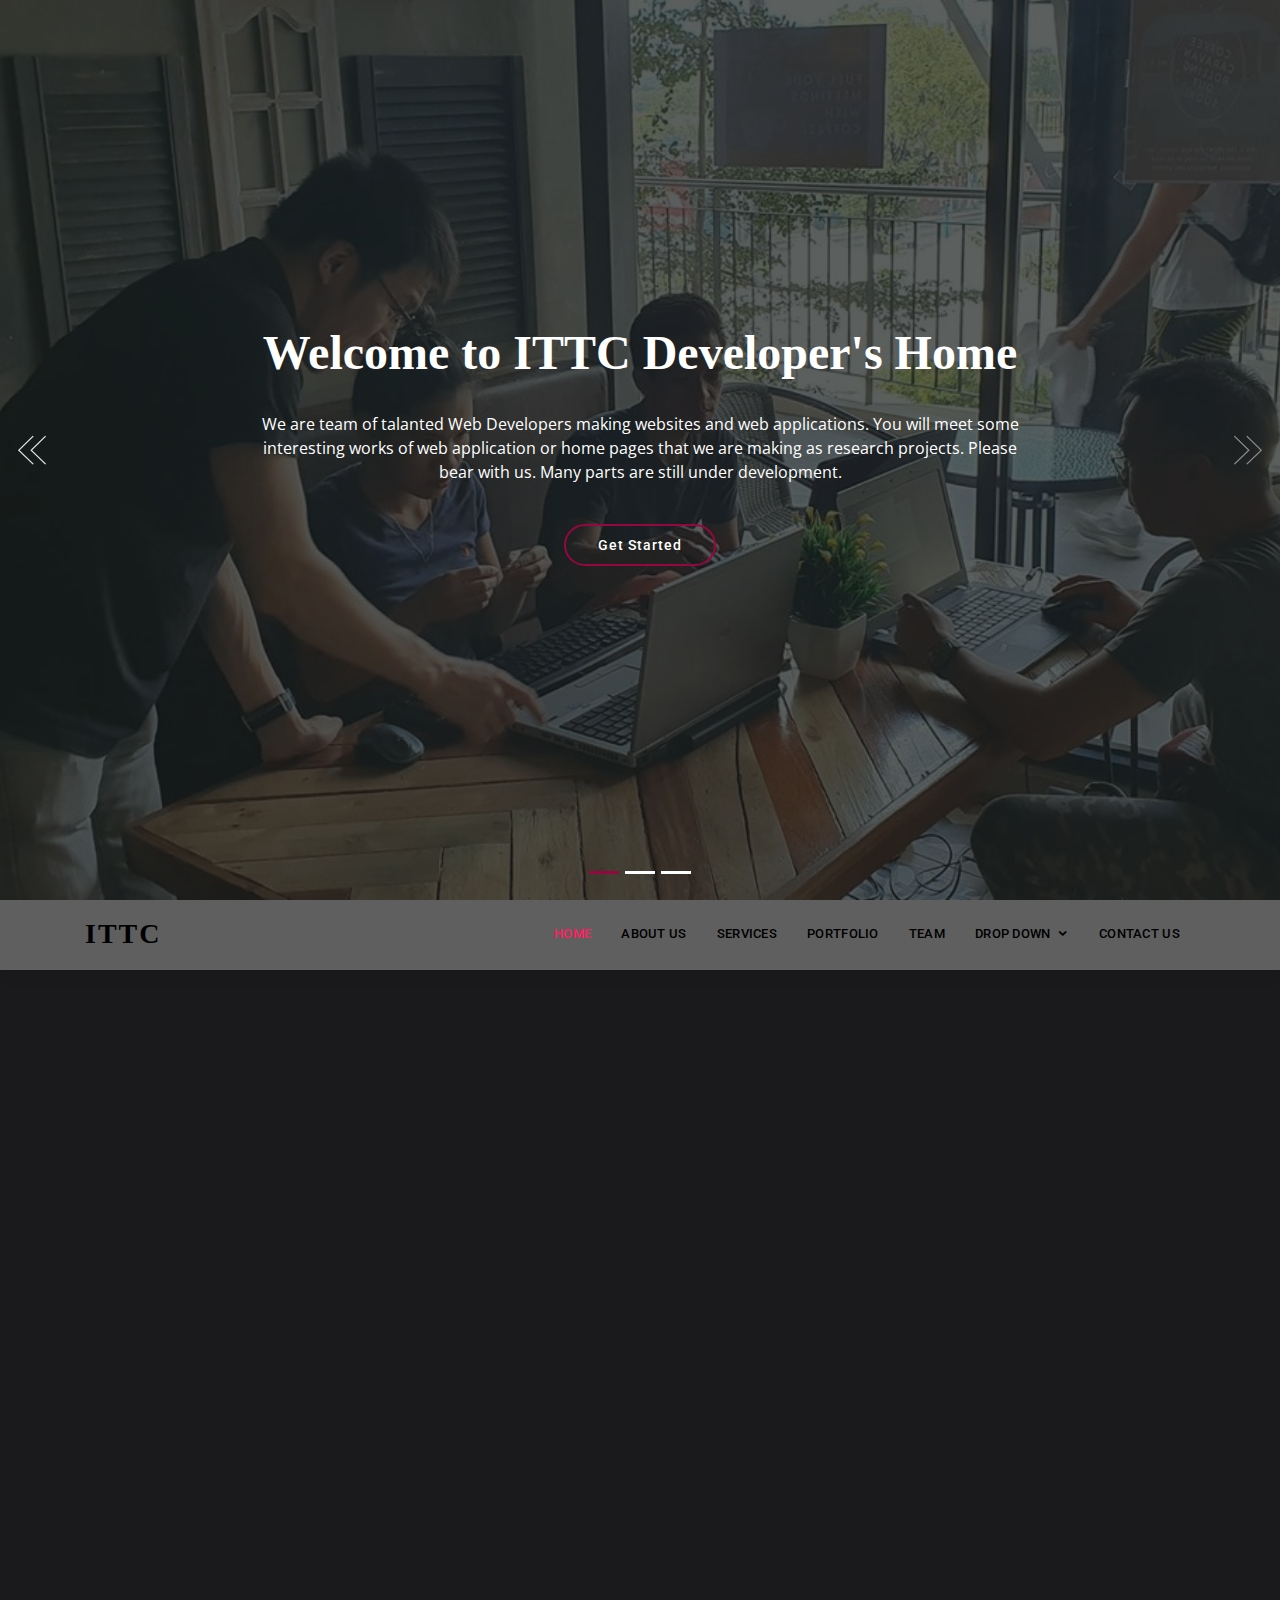
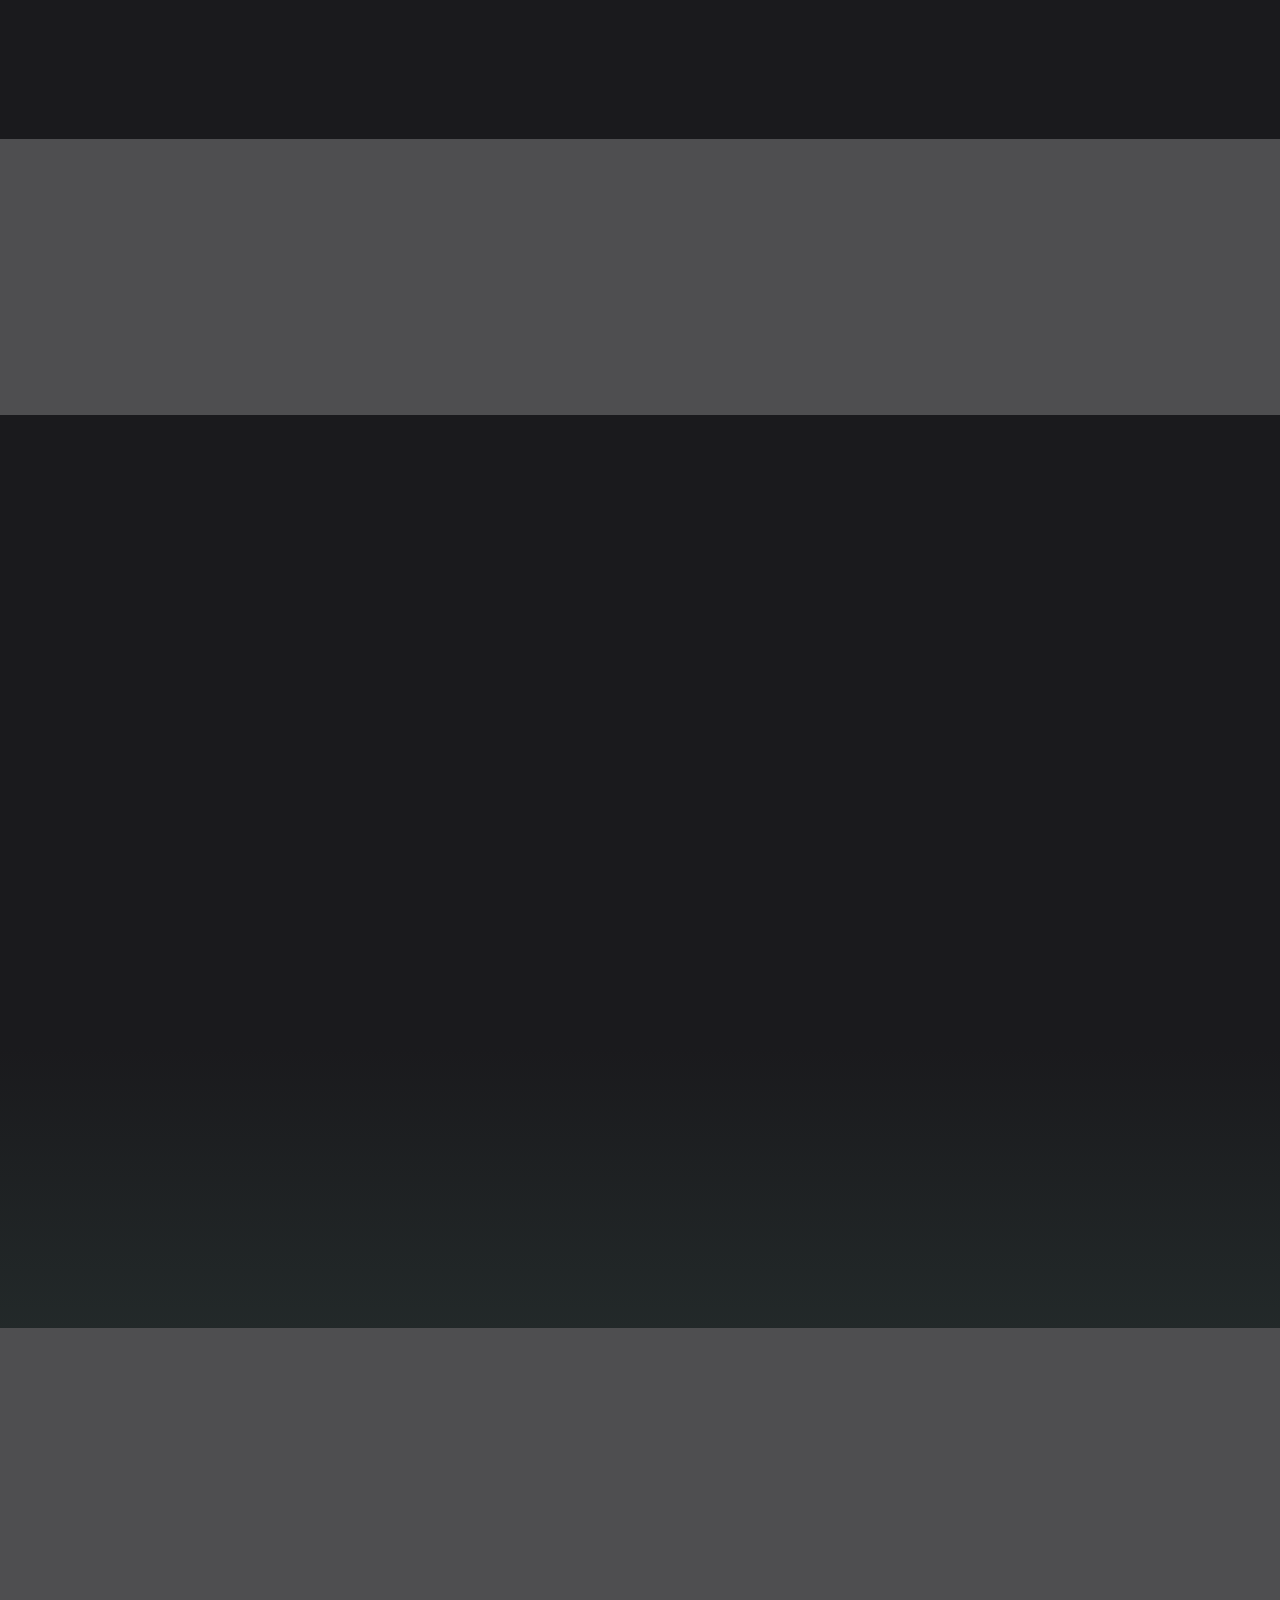
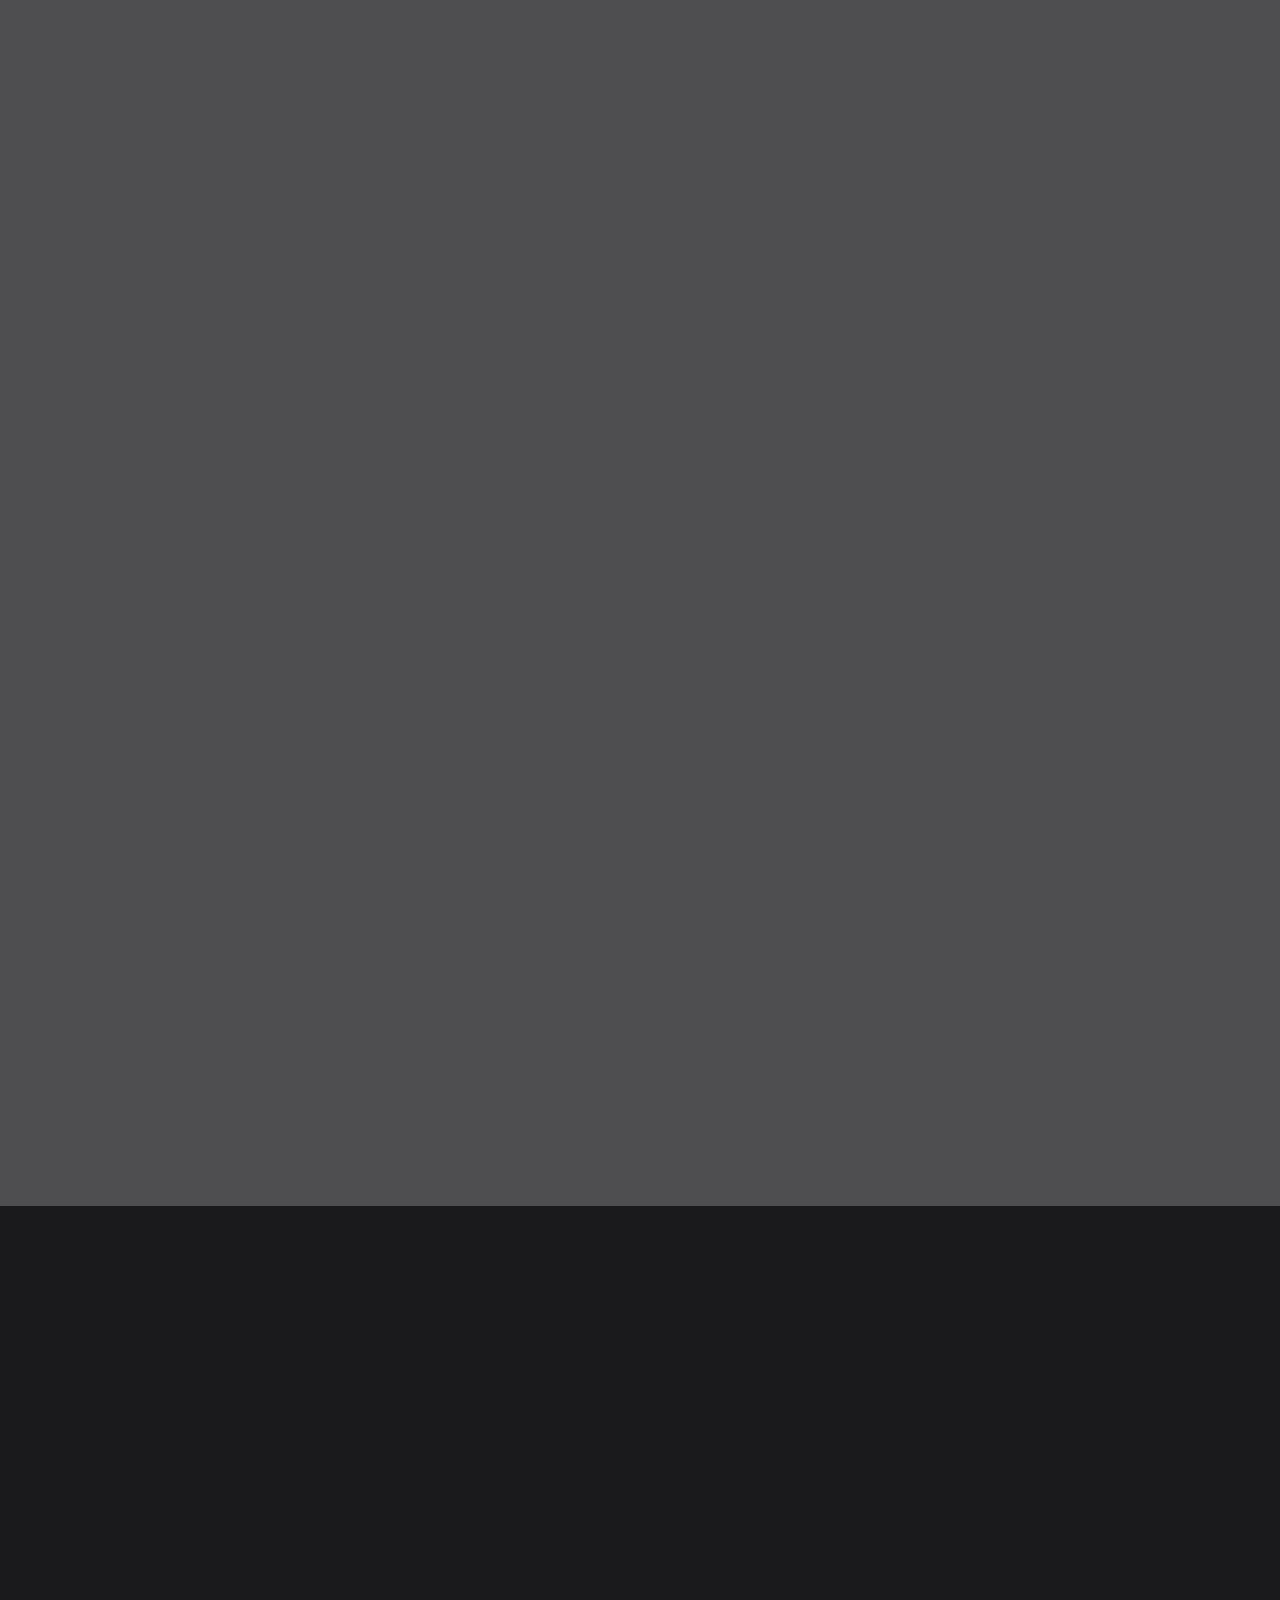
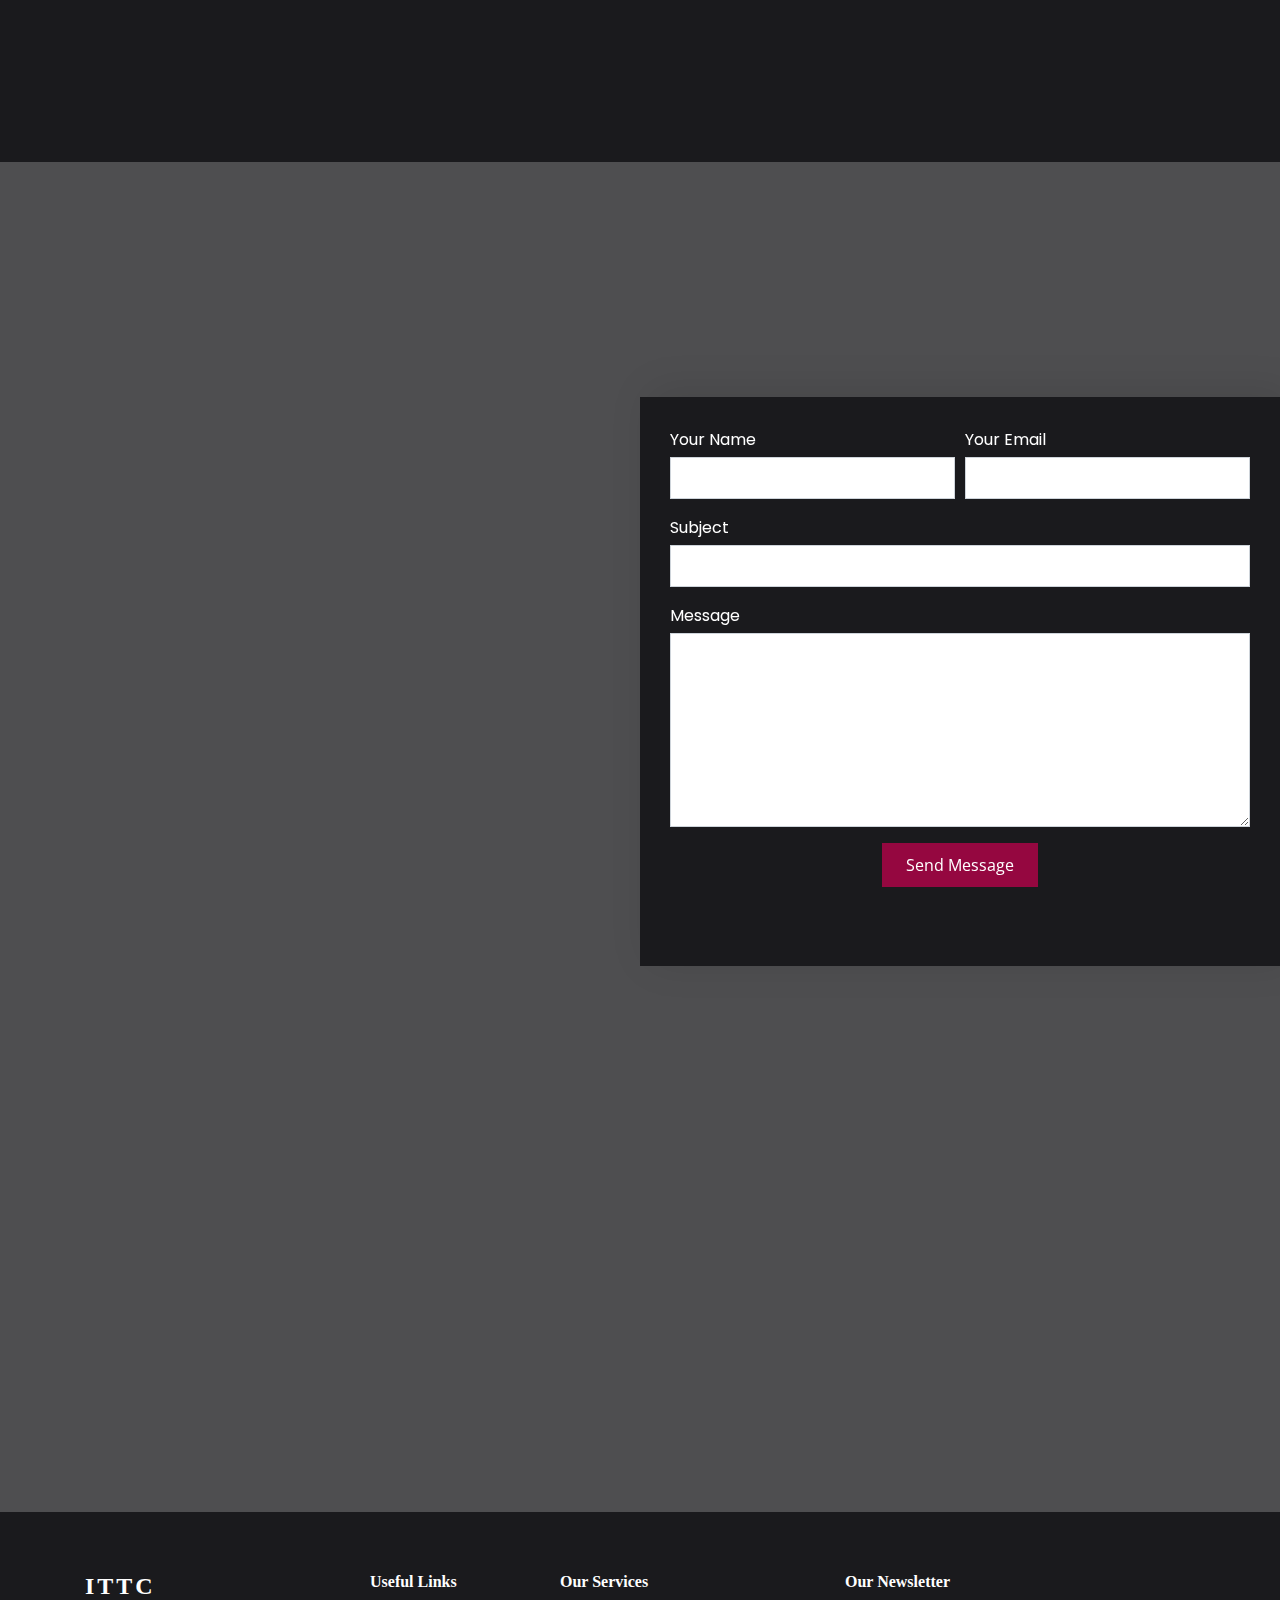
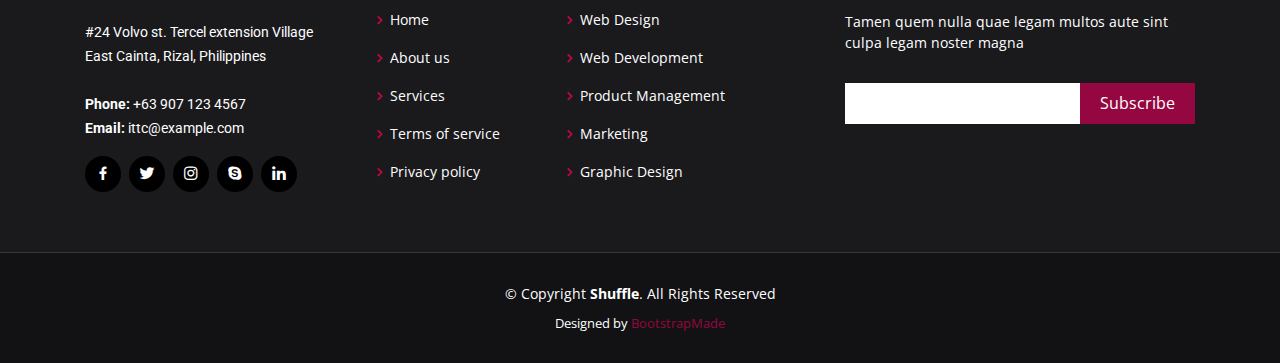
==== commit 051492ab: "ITTC" ====
--- a/Shuffle/index.html
+++ b/Shuffle/index.html
@@ -23,6 +23,7 @@
   <link href="assets/vendor/animate.css/animate.min.css" rel="stylesheet">
   <link href="assets/vendor/owl.carousel/assets/owl.carousel.min.css" rel="stylesheet">
   <link href="assets/vendor/venobox/venobox.css" rel="stylesheet">
+  <link href="assets/vendor/aos/aos.css" rel="stylesheet">
 
   <!-- Template Main CSS File -->
   <link href="assets/css/style.css" rel="stylesheet">
@@ -147,17 +148,17 @@
     <section id="about" class="about">
       <div class="container">
 
-        <div class="section-title">
+        <div class="section-title" data-aos="fade-up">
           <h2>About Us</h2>
           <p>We develop websites for all purposes and industries: personal portfolio, blog, e-commerce, media, and web-based systems. Get your website mockup within 7 days!</p>
         </div>
 
         <div class="row">
           <div class="col-lg-6">
-            <img src="assets/img/about-1.jpg" class="img-fluid" alt="">
+            <img src="assets/img/about-1.jpg" class="img-fluid" alt="" data-aos="fade-right" data-aos-delay="100">
           </div>
           <div class="col-lg-6 pt-4 pt-lg-0 content">
-            <h3>Web app development for any business need.</strong></h3>
+            <h3 data-aos="fade-left">Web app development for any business need.</strong></h3>
 
             <div class="icon-box aos-init aos-animate" data-aos="fade-up">
               <i class="bx bx-receipt"></i>
@@ -226,7 +227,7 @@
         <div class="row no-gutters">
 
           <div class="col-lg-3 col-md-6 d-md-flex align-items-md-stretch">
-            <div class="count-box">
+            <div class="count-box" data-aos="fade-up">
               <i class="icofont-simple-smile"></i>
               <span data-toggle="counter-up">232</span>
               <p><strong>Happy Clients</strong> consequuntur quae qui deca rode</p>
@@ -234,7 +235,7 @@
           </div>
 
           <div class="col-lg-3 col-md-6 d-md-flex align-items-md-stretch">
-            <div class="count-box">
+            <div class="count-box" data-aos="fade-up" data-aos-delay="100">
               <i class="icofont-document-folder"></i>
               <span data-toggle="counter-up">521</span>
               <p><strong>Projects</strong> adipisci atque cum quia aut numquam delectus</p>
@@ -242,7 +243,7 @@
           </div>
 
           <div class="col-lg-3 col-md-6 d-md-flex align-items-md-stretch">
-            <div class="count-box">
+            <div class="count-box" data-aos="fade-up" data-aos-delay="200">
               <i class="icofont-live-support"></i>
               <span data-toggle="counter-up">1,463</span>
               <p><strong>Hours Of Support</strong> aut commodi quaerat. Aliquam ratione</p>
@@ -250,7 +251,7 @@
           </div>
 
           <div class="col-lg-3 col-md-6 d-md-flex align-items-md-stretch">
-            <div class="count-box">
+            <div class="count-box" data-aos="fade-up" data-aos-delay="300">
               <i class="icofont-users-alt-5"></i>
               <span data-toggle="counter-up">15</span>
               <p><strong>Hard Workers</strong> rerum asperiores dolor molestiae doloribu</p>
@@ -266,14 +267,14 @@
     <section id="services" class="services">
       <div class="container">
 
-        <div class="section-title">
+        <div class="section-title" data-aos="fade-up">
           <h2>Our Services</h2>
           <p>We provide the tools and knowledge you need to run your social media properly.</p>
         </div>
 
         <div class="row">
           <div class="col-md-6 col-lg-3 d-flex align-items-stretch mb-5 mb-lg-0">
-            <div class="icon-box">
+            <div class="icon-box" data-aos="flip-right">
               <div class="icon"><i class="bx bxl-dribbble"></i></div>
               <h4 class="title"><a href="">Active</a></h4>
               <p class="description">Articulate the business case for change towards Active Working for employers.</p>
@@ -281,7 +282,7 @@
           </div>
 
           <div class="col-md-6 col-lg-3 d-flex align-items-stretch mb-5 mb-lg-0">
-            <div class="icon-box">
+            <div class="icon-box" data-aos="flip-right" data-aos-delay="200">
               <div class="icon"><i class="bx bx-file"></i></div>
               <h4 class="title"><a href="">Documentative</a></h4>
               <p class="description">"The goal of documentation is to turn novices into experts," says programmer and blogger Steve Losh. "Think of your documentation as a lesson (or series of lessons), because that's what it is."</p>
@@ -289,7 +290,7 @@
           </div>
 
           <div class="col-md-6 col-lg-3 d-flex align-items-stretch mb-5 mb-lg-0">
-            <div class="icon-box">
+            <div class="icon-box" data-aos="flip-right" data-aos-delay="300">
               <div class="icon"><i class="bx bx-tachometer"></i></div>
               <h4 class="title"><a href="">Effective</a></h4>
               <p class="description">Focus on adopting a good attitude at work, and make decisions that intuitively "ring true." At the very least, you'll sleep easier at night!</p>
@@ -297,7 +298,7 @@
           </div>
 
           <div class="col-md-6 col-lg-3 d-flex align-items-stretch mb-5 mb-lg-0">
-            <div class="icon-box">
+            <div class="icon-box" data-aos="flip-right" data-aos-delay="400">
               <div class="icon"><i class="bx bx-world"></i></div>
               <h4 class="title"><a href="">Extensive</a></h4>
               <p class="description">Sell your products and services globally to the right audience geography. Reach potential customers around your business or broadcast your ads to target cities, regions or countries - whatever works for you.</p>
@@ -313,7 +314,7 @@
     <section class="cta">
       <div class="container">
 
-        <div class="text-center">
+        <div class="text-center" data-aos="fade-left">
           <h3>Call To Action</h3>
           <p> Duis aute irure dolor in reprehenderit in voluptate velit esse cillum dolore eu fugiat nulla pariatur. Excepteur sint occaecat cupidatat non proident, sunt in culpa qui officia deserunt mollit anim id est laborum.</p>
           <a class="cta-btn" href="#">Call To Action</a>
@@ -423,12 +424,12 @@
     <section id="portfolio" class="portfolio section-bg">
       <div class="container">
 
-        <div class="section-title">
+        <div class="section-title" data-aos="fade-up">
           <h2>Our Portfolio</h2>
           <p>Helping start-ups, small businesses, and agencies achieve high quality websites and exceptional user experience.</p>
         </div>
 
-        <div class="row">
+        <div class="row" data-aos="fade-up" data-aos-delay="100">
           <div class="col-lg-12 d-flex justify-content-center">
             <ul id="portfolio-flters">
               <li data-filter="*" class="filter-active">All</li>
@@ -440,7 +441,7 @@
           </div>
         </div>
 
-        <div class="row portfolio-container">
+        <div class="row portfolio-container" data-aos="fade-up" data-aos-delay="200">
 
           <div class="col-lg-4 col-md-6 portfolio-item filter-David">
             <div class="portfolio-wrap">
@@ -592,7 +593,7 @@
     <section id="team" class="team">
       <div class="container">
 
-        <div class="section-title">
+        <div class="section-title" data-aos="fade-up">
           <h2>Our Team</h2>
           <p>Our team is your team. When your mission is to be better, faster and smarter, you need the best people driving your vision forward. You need people who can create focused marketing strategies that align with business goals, who can infuse their creativity into groundbreaking campaigns, and who can analyze data to optimize every tactic along the way. You need us. Get to know your team below.</p>
         </div>
@@ -600,7 +601,7 @@
         <div class="row">
 
           <div class="col-xl-3 col-lg-4 col-md-6">
-            <div class="member">
+            <div class="member" data-aos="flip-left">
               <img src="assets/img/team/team--1.jpg" class="img-fluid" alt="">
               <div class="member-info">
                 <div class="member-info-content">
@@ -618,7 +619,7 @@
           </div>
 
           <div class="col-xl-3 col-lg-4 col-md-6" data-wow-delay="0.1s">
-            <div class="member">
+            <div class="member" data-aos="flip-left" data-aos-delay="100">
               <img src="assets/img/team/team--2.jpg" class="img-fluid" alt="">
               <div class="member-info">
                 <div class="member-info-content">
@@ -636,7 +637,7 @@
           </div>
 
           <div class="col-xl-3 col-lg-4 col-md-6" data-wow-delay="0.2s">
-            <div class="member">
+            <div class="member" data-aos="flip-left" data-aos-delay="200">
               <img src="assets/img/team/team--3.jpg" class="img-fluid" alt="">
               <div class="member-info">
                 <div class="member-info-content">
@@ -654,7 +655,7 @@
           </div>
 
           <div class="col-xl-3 col-lg-4 col-md-6" data-wow-delay="0.3s">
-            <div class="member">
+            <div class="member" data-aos="flip-left" data-aos-delay="300">
               <img src="assets/img/team/team--4.jpg" class="img-fluid" alt="">
               <div class="member-info">
                 <div class="member-info-content">
@@ -680,7 +681,7 @@
     <section id="contact" class="contact section-bg">
 
       <div class="container">
-        <div class="section-title">
+        <div class="section-title" data-aos="fade-up">
           <h2>Contact Us</h2>
           <p>Due to COVID-19, we have a reduced number of support staff. Phone and live chat support hours will be shortened until further notice.</p>
           <p>We will continue to offer email support.</p>
@@ -692,26 +693,26 @@
 
         <div class="row">
 
-          <div class="col-lg-6 d-flex align-items-stretch infos">
+          <div id="contacts-info" class="col-lg-6 d-flex align-items-stretch infos">
 
             <div class="row">
 
-              <div class="col-lg-6 info d-flex flex-column align-items-stretch">
+              <div class="col-lg-6 info d-flex flex-column align-items-stretch" data-aos="zoom-in">
                 <i class="bx bx-map"></i>
                 <h4>Location</h4>
                 <p>#24 Volvo st. Tercel extension Village East Cainta, Rizal, Philippines</p>
               </div>
-              <div class="col-lg-6 info info-bg d-flex flex-column align-items-stretch">
+              <div class="col-lg-6 info info-bg d-flex flex-column align-items-stretch" data-aos="zoom-in" data-aos-delay="100">
                 <i class="bx bx-phone"></i>
                 <h4>Call Us</h4>
                 <p>(063)-234-3462<br>+63 907 123 4567</p>
               </div>
-              <div class="col-lg-6 info info-bg d-flex flex-column align-items-stretch">
+              <div class="col-lg-6 info info-bg d-flex flex-column align-items-stretch" data-aos="zoom-in" data-aos-delay="200">
                 <i class="bx bx-envelope"></i>
                 <h4>Email Us</h4>
                 <p>ittc@example.com<br>contact@example.com</p>
               </div>
-              <div class="col-lg-6 info d-flex flex-column align-items-stretch">
+              <div class="col-lg-6 info d-flex flex-column align-items-stretch" data-aos="zoom-in" data-aos-delay="300">
                 <i class="bx bx-time-five"></i>
                 <h4>Working Hours</h4>
                 <p>Monday - Friday<br> 9AM - 4PM</p>
@@ -849,6 +850,7 @@
   <script src="assets/vendor/isotope-layout/isotope.pkgd.min.js"></script>
   <script src="assets/vendor/owl.carousel/owl.carousel.min.js"></script>
   <script src="assets/vendor/venobox/venobox.min.js"></script>
+  <script src="assets/vendor/aos/aos.js"></script>
 
   <!-- Template Main JS File -->
   <script src="assets/js/main.js"></script>
--- a/Shuffle/assets/css/style.css
+++ b/Shuffle/assets/css/style.css
@@ -238,9 +238,11 @@
   left: -260px;
   width: 260px;
   padding-top: 18px;
-  background: rgba(43, 56, 54, 0.7);
+  background: rgba(26, 26, 29, 0.7);
   /* background: #4E4E50; */
   transition: 0.4s;
+  font-family: 'Roboto Slab', serif;
+  font-size: 18px;
 }
 
 .mobile-nav * {
@@ -316,7 +318,7 @@
   top: 0;
   left: 0;
   position: fixed;
-  background: rgba(21, 27, 26, 0.8);
+  background: rgba(78, 78, 80, 0.8);
   overflow: hidden;
   display: none;
 }
@@ -330,7 +332,7 @@
 }
 
 .mobile-nav-active .mobile-nav-toggle i {
-  color: #fff;
+  color: #950740;
 }
 
 /*--------------------------------------------------------------
@@ -488,6 +490,7 @@
 --------------------------------------------------------------*/
 section {
   padding: 60px 0;
+  overflow: hidden;
 }
 
 .section-bg {
@@ -567,12 +570,12 @@
 .about .content h3 {
   font-weight: 500;
   font-size: 24px;
-  color: #b3475c;
+  color: var(--color-4);
   font-family: "Poppins", sans-serif;
 }
-/* TODO LATER */
+
 .about .icon-box i{
-  color: #b3475c;
+  color: #fff;
 }
 .about .icon-box h4{
   color: #ff9f80;
@@ -673,7 +676,7 @@
   line-height: 24px;
   display: block;
   font-weight: 700;
-  color: #58716d;
+  color: var(--color-1);
   margin-left: 50px;
 }
 
@@ -682,6 +685,7 @@
   margin: 0;
   font-family: "Roboto", sans-serif;
   font-size: 14px;
+  color: var(--color-2);
 }
 
 .counts .count-box a {
@@ -770,7 +774,10 @@
   margin-bottom: 0;
 }
 
-.services .icon-box:hover .title a,
+.services .icon-box:hover .title a{
+  color: black;
+}
+
 .services .icon-box:hover .description {
   color: #fff;
 }
@@ -787,7 +794,7 @@
 # Cta
 --------------------------------------------------------------*/
 .cta {
-  background: linear-gradient(rgba(66, 84, 81, 0.5), rgba(43, 56, 54, 0.5)), url("../img/cta-bg.jpg") fixed center center;
+  background: linear-gradient(rgba(26, 26, 29, 0.5), rgba(43, 56, 54, 0.5)), url("../img/cta-bg.jpg") fixed center center;
   background-size: cover;
   padding: 60px 0;
 }
@@ -1014,7 +1021,7 @@
   font-weight: 600;
   line-height: 1;
   text-transform: uppercase;
-  color: #334240;
+  color: var(--color-1);
   margin-bottom: 5px;
   transition: all 0.3s ease-in-out;
 }
@@ -1037,7 +1044,7 @@
 
 .portfolio .portfolio-wrap::before {
   content: "";
-  background: rgba(88, 113, 109, 0.6);
+  background: rgba(78, 78, 80, 0.6);
   position: absolute;
   left: 30px;
   right: 30px;
@@ -1302,11 +1309,13 @@
   position: relative;
   z-index: 2;
 }
-
+.contact #contacts-info{
+  overflow: hidden;
+}
 .contact .info {
   padding: 60px;
   background: #fff;
-  color: #334240;
+  color: var(--color-2);
   text-align: center;
   box-shadow: -5px -5px 40px 0 rgba(0, 0, 0, 0.1);
 }
@@ -1529,7 +1538,7 @@
 
 #footer .footer-top .social-links a:hover {
   background: #950740;
-  color: #fff;
+  color: #000;
   text-decoration: none;
 }
 
@@ -1592,7 +1601,7 @@
 }
 
 #footer .footer-top .footer-links ul a:hover {
-  color: white;
+  color: var(--color-6);
 }
 
 #footer .footer-top .footer-newsletter form {
